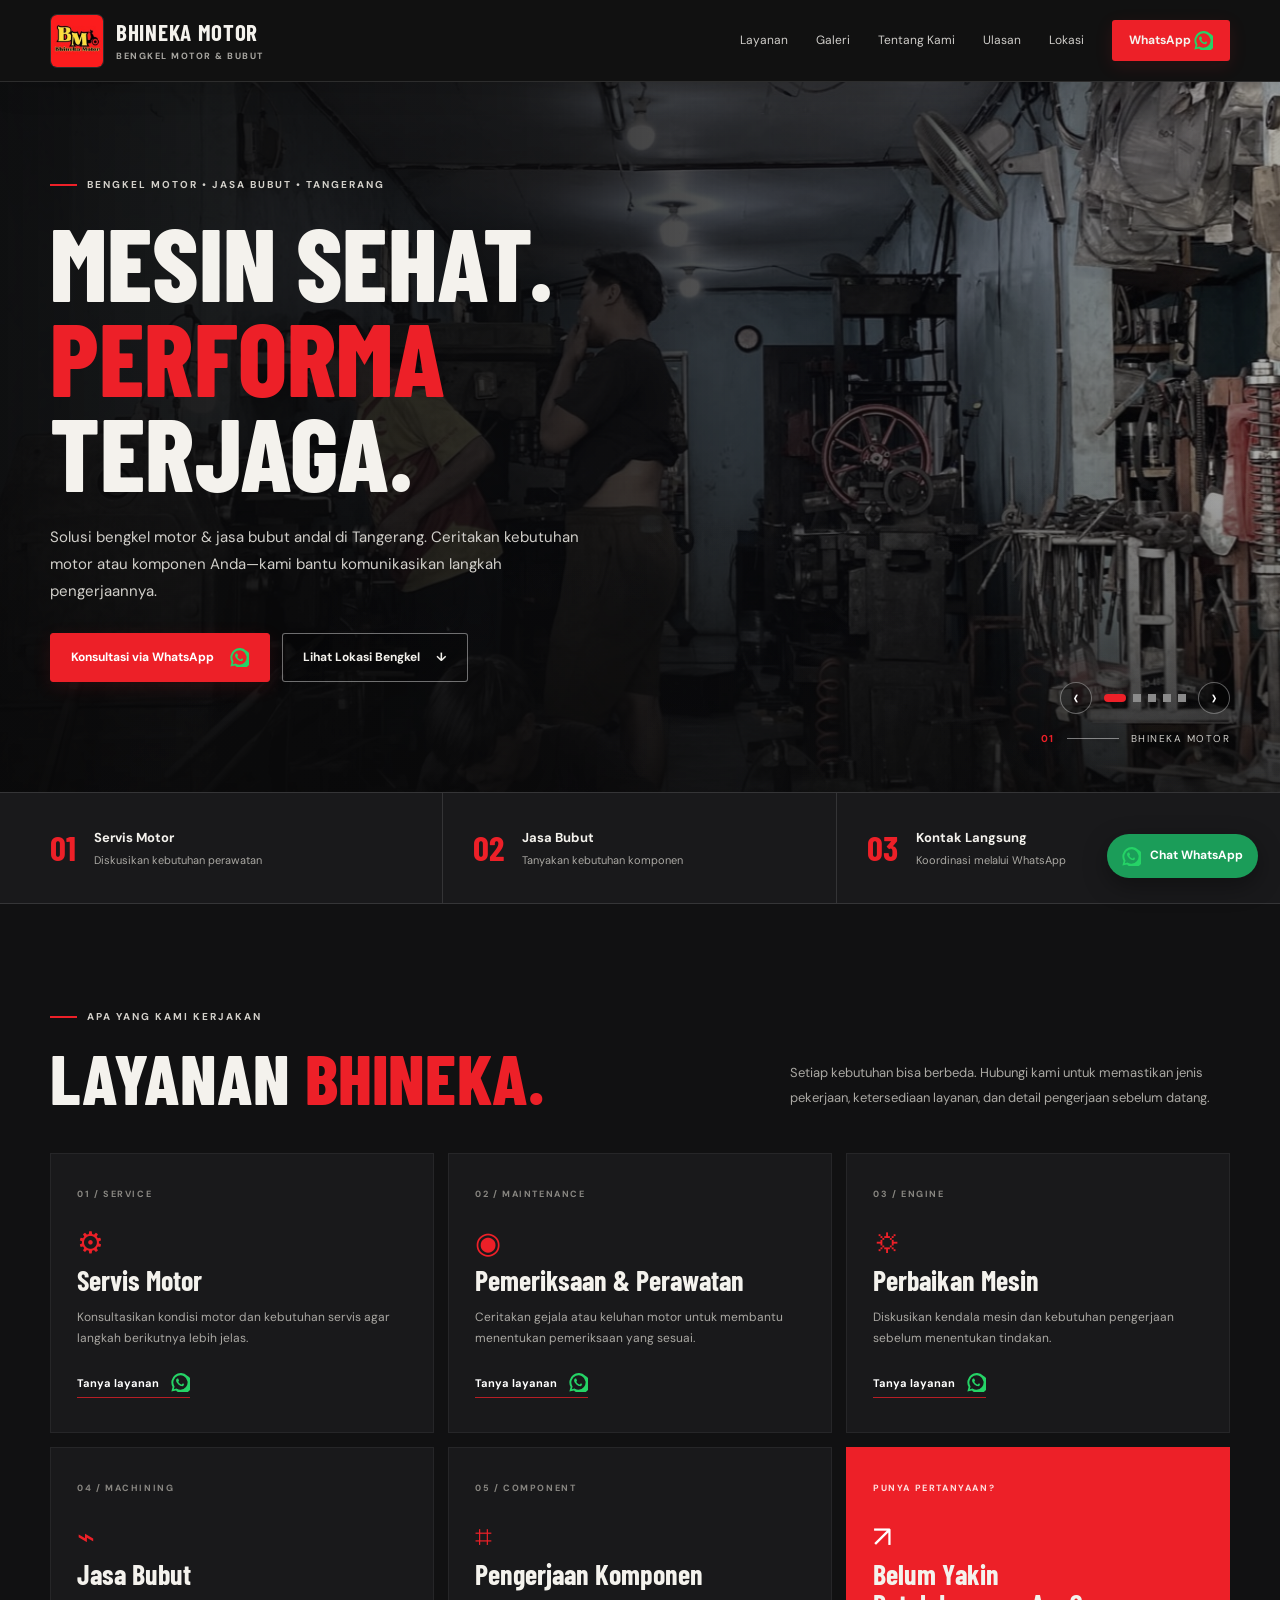
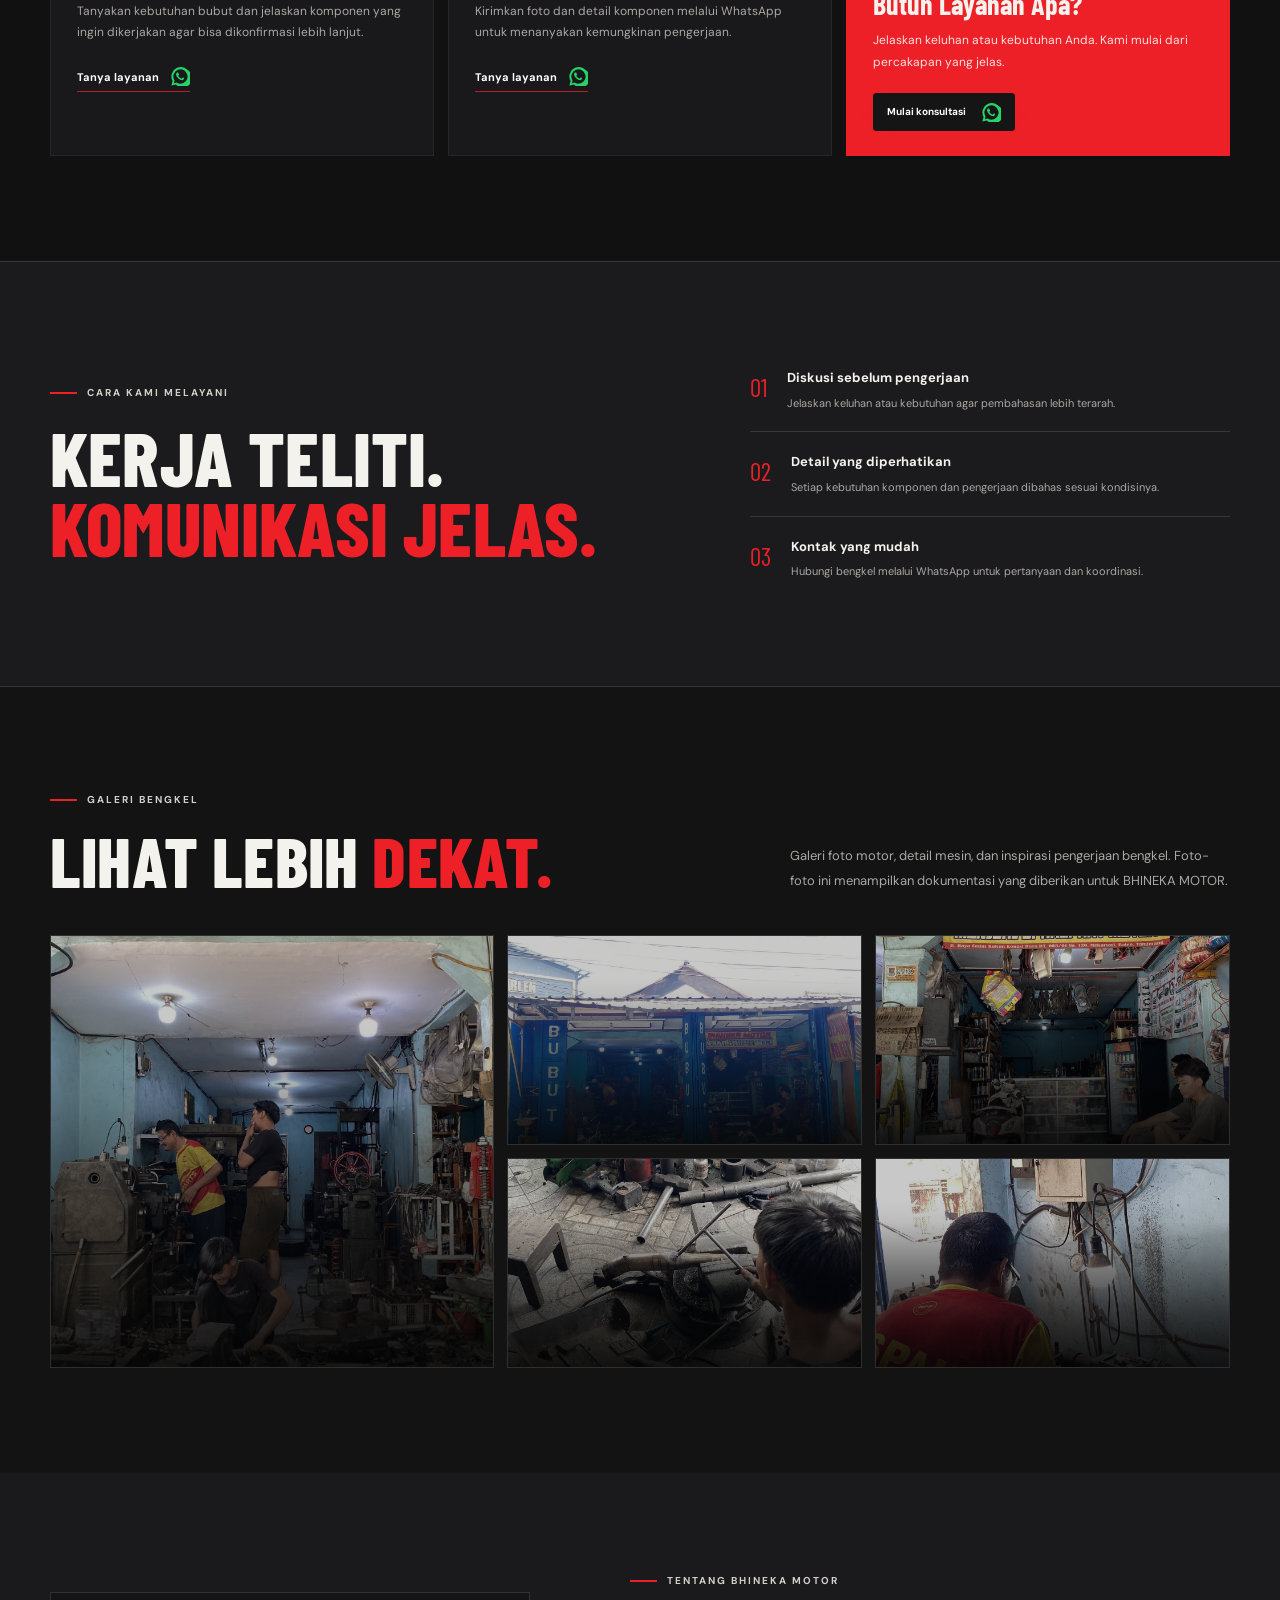
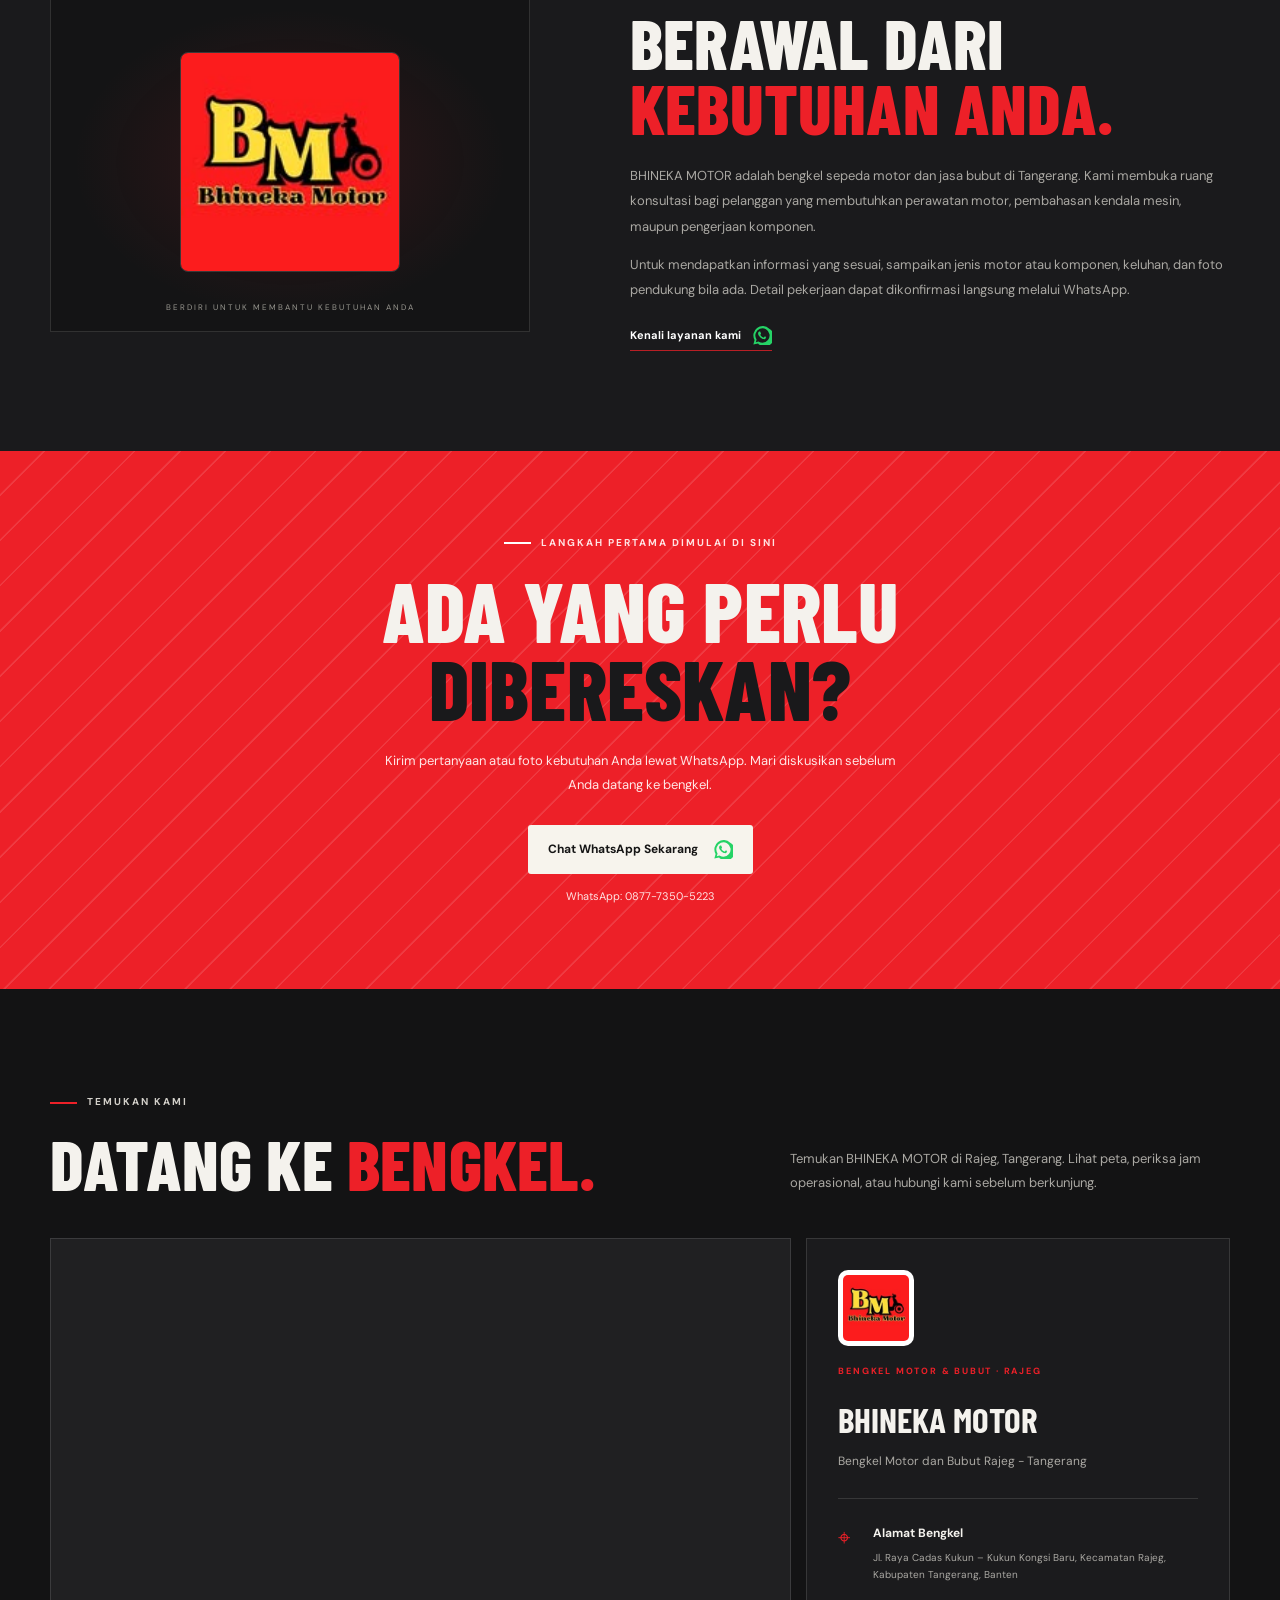
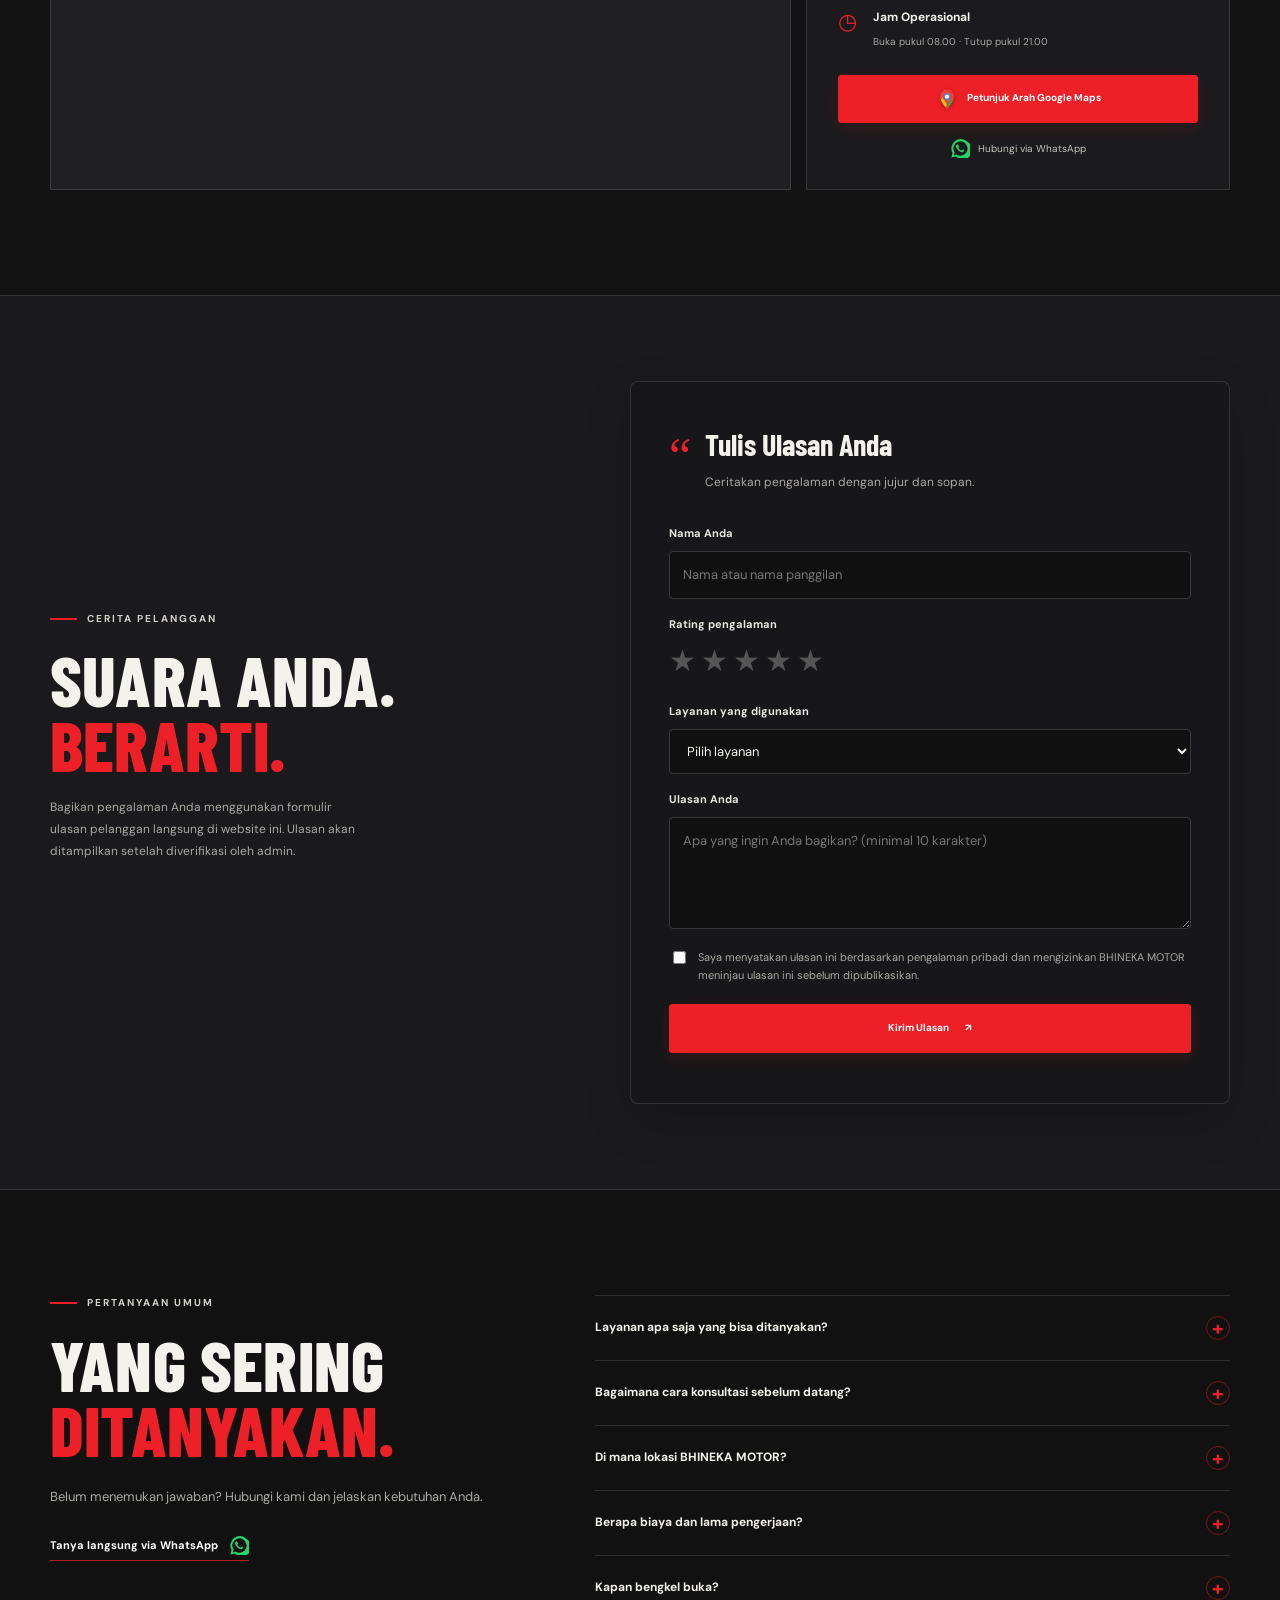
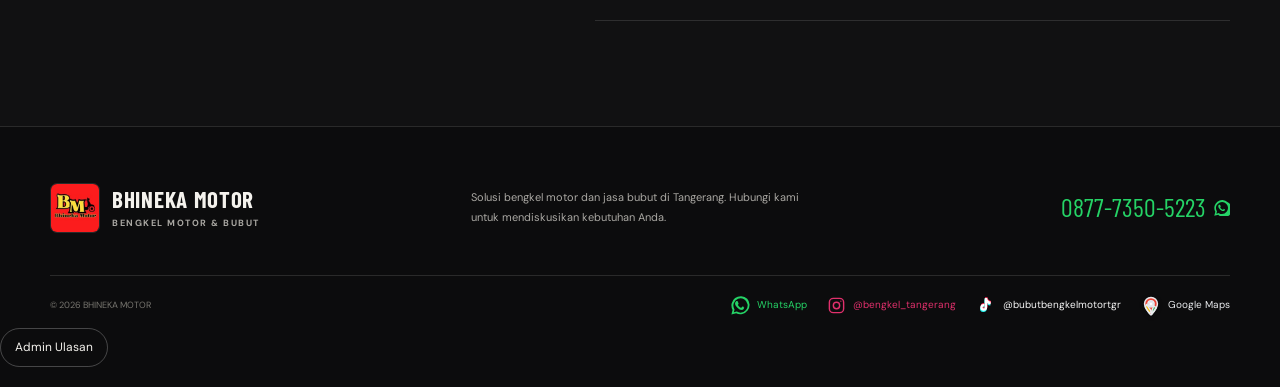
==== index.html @ 677825dd "Add files via upload" ====
<!doctype html>
<html lang="id">
<head>
  <meta charset="utf-8">
  <meta name="viewport" content="width=device-width, initial-scale=1">
  <meta name="theme-color" content="#111112">
  <title>BHINEKA MOTOR | Bengkel Motor & Jasa Bubut Tangerang</title>
  <meta name="description" content="BHINEKA MOTOR adalah bengkel motor dan bubut di Rajeg, Tangerang. Berlokasi di Jl. Raya Cadas Kukun, Kukun Kongsi Baru. Buka 08.00–21.00. Hubungi WhatsApp untuk layanan bengkel dan jasa bubut.">
  <meta property="og:type" content="website">
  <meta property="og:title" content="BHINEKA MOTOR — Bengkel Motor & Jasa Bubut">
  <meta property="og:description" content="Bengkel motor dan jasa bubut Rajeg, Tangerang. Jam operasional 08.00–21.00. Konsultasi melalui WhatsApp.">
  <meta property="og:image" content="assets/logo-bhineka-motor.jpg">
  <link rel="icon" href="assets/logo-bhineka-motor.jpg">
  <link rel="preconnect" href="https://fonts.googleapis.com">
  <link rel="preconnect" href="https://fonts.gstatic.com" crossorigin>
  <link href="https://fonts.googleapis.com/css2?family=Barlow+Condensed:wght@500;600;700;800;900&family=DM+Sans:wght@400;500;600;700&display=swap" rel="stylesheet">
  <link rel="stylesheet" href="css/style.css">
  <script type="application/ld+json">
  {
    "@context":"https://schema.org",
    "@type":"AutoRepair",
    "name":"BHINEKA MOTOR",
    "description":"Bengkel motor dan jasa bubut Rajeg, Tangerang, beralamat di Jl. Raya Cadas Kukun, Kukun Kongsi Baru. Jam operasional 08.00–21.00.",
    "address":{
      "@type":"PostalAddress",
      "streetAddress":"Jl. Raya Cadas Kukun, Kukun Kongsi Baru, Kecamatan Rajeg",
      "addressLocality":"Rajeg",
      "addressRegion":"Banten",
      "addressCountry":"ID"
    },
    "telephone":"+6287773505223",
    "image":"assets/logo-bhineka-motor.jpg",
    "sameAs":["https://www.instagram.com/bengkel_tangerang/","https://www.tiktok.com/@bubutbengkelmotortgr?lang=en"],
    "hasMap":"https://www.google.com/maps/place/BHINEKA+MOTOR/@-6.1335567,106.5311052,16.76z/data=!4m6!3m5!1s0x2e41ffe2eb358f3f:0x59ccd17637fa3331!8m2!3d-6.1331532!4d106.5333324!16s%2Fg%2F11y1f8bkqk"
  }
  </script>
</head>
<body>
  <a class="skip-link" href="#main">Lewati ke konten utama</a>
  <header class="site-header" id="top">
    <div class="container nav-wrap">
      <a class="brand" href="#top" aria-label="BHINEKA MOTOR, beranda"><img src="assets/logo-bhineka-motor.jpg" alt="Logo asli BHINEKA MOTOR"><span class="brand-copy"><strong>BHINEKA MOTOR</strong><small>BENGKEL MOTOR & BUBUT</small></span></a>
      <button class="menu-toggle" aria-label="Buka menu navigasi" aria-expanded="false" aria-controls="primary-nav"><span></span><span></span><span></span></button>
      <nav class="primary-nav" id="primary-nav" aria-label="Navigasi utama">
        <a href="#layanan">Layanan</a><a href="#galeri">Galeri</a><a href="#tentang">Tentang Kami</a><a href="#ulasan">Ulasan</a><a href="#lokasi">Lokasi</a>
        <a class="nav-cta" href="https://wa.me/6287773505223?text=Halo%20BHINEKA%20MOTOR%2C%20saya%20ingin%20bertanya%20tentang%20layanan%20bengkel%20motor%20dan%20jasa%20bubut." target="_blank" rel="noopener noreferrer">WhatsApp <svg class="wa-brand-icon" viewBox="0 0 24 24" aria-hidden="true" focusable="false"><path d="M20.52 3.48A11.8 11.8 0 0 0 2 17.72L.45 23.5l5.92-1.55A11.8 11.8 0 1 0 20.52 3.48ZM12 21a9 9 0 0 1-4.58-1.25l-.33-.2-3.5.92.93-3.41-.22-.35A9 9 0 1 1 12 21Zm4.95-6.73c-.27-.14-1.62-.8-1.87-.89s-.43-.14-.61.14-.7.89-.86 1.07-.32.2-.59.07a7.45 7.45 0 0 1-2.2-1.36 8.25 8.25 0 0 1-1.52-1.89c-.16-.27-.02-.42.12-.56.12-.12.27-.32.4-.48s.18-.27.27-.45.05-.34-.02-.48-.61-1.48-.84-2.03c-.22-.53-.45-.46-.61-.47h-.52c-.18 0-.47.07-.72.34s-.95.93-.95 2.27.98 2.63 1.11 2.81a10.72 10.72 0 0 0 4.11 3.63c.58.25 1.03.4 1.38.51.58.18 1.1.15 1.51.09.46-.07 1.43-.59 1.63-1.16s.2-1.05.14-1.16-.25-.18-.52-.32Z"/></svg></a>
      </nav>
    </div>
  </header>

  <main id="main">
    <section class="hero" aria-labelledby="hero-title">
      <div class="hero-slides" aria-label="Foto unggulan BHINEKA MOTOR">
        <div class="hero-bg hero-slide is-active" data-slide="0" role="img" aria-label="Foto BHINEKA MOTOR 1"></div>
        <div class="hero-bg hero-slide" data-slide="1" role="img" aria-label="Foto BHINEKA MOTOR 2"></div>
        <div class="hero-bg hero-slide" data-slide="2" role="img" aria-label="Foto BHINEKA MOTOR 3"></div>
        <div class="hero-bg hero-slide" data-slide="3" role="img" aria-label="Foto BHINEKA MOTOR 4"></div>
        <div class="hero-bg hero-slide" data-slide="4" role="img" aria-label="Foto BHINEKA MOTOR 5"></div>
      </div>
      <div class="hero-shade"></div>
      <div class="container hero-content">
        <p class="eyebrow"><span class="eyebrow-line"></span> BENGKEL MOTOR • JASA BUBUT • TANGERANG</p>
        <h1 id="hero-title">MESIN SEHAT.<br><span>PERFORMA</span> TERJAGA.</h1>
        <p class="hero-lead">Solusi bengkel motor & jasa bubut andal di Tangerang. Ceritakan kebutuhan motor atau komponen Anda—kami bantu komunikasikan langkah pengerjaannya.</p>
        <div class="hero-actions"><a class="button button-red" href="https://wa.me/6287773505223?text=Halo%20BHINEKA%20MOTOR%2C%20saya%20ingin%20konsultasi%20layanan." target="_blank" rel="noopener noreferrer">Konsultasi via WhatsApp <svg class="wa-brand-icon" viewBox="0 0 24 24" aria-hidden="true" focusable="false"><path d="M20.52 3.48A11.8 11.8 0 0 0 2 17.72L.45 23.5l5.92-1.55A11.8 11.8 0 1 0 20.52 3.48ZM12 21a9 9 0 0 1-4.58-1.25l-.33-.2-3.5.92.93-3.41-.22-.35A9 9 0 1 1 12 21Zm4.95-6.73c-.27-.14-1.62-.8-1.87-.89s-.43-.14-.61.14-.7.89-.86 1.07-.32.2-.59.07a7.45 7.45 0 0 1-2.2-1.36 8.25 8.25 0 0 1-1.52-1.89c-.16-.27-.02-.42.12-.56.12-.12.27-.32.4-.48s.18-.27.27-.45.05-.34-.02-.48-.61-1.48-.84-2.03c-.22-.53-.45-.46-.61-.47h-.52c-.18 0-.47.07-.72.34s-.95.93-.95 2.27.98 2.63 1.11 2.81a10.72 10.72 0 0 0 4.11 3.63c.58.25 1.03.4 1.38.51.58.18 1.1.15 1.51.09.46-.07 1.43-.59 1.63-1.16s.2-1.05.14-1.16-.25-.18-.52-.32Z"/></svg></a><a class="button button-ghost" href="#lokasi">Lihat Lokasi Bengkel <span>↓</span></a></div>
        
      </div>
      <div class="hero-carousel-controls" aria-label="Kontrol foto utama"><button type="button" class="hero-prev" aria-label="Foto sebelumnya">‹</button><div class="hero-dots"><button type="button" class="hero-dot is-active" data-go-slide="0" aria-label="Tampilkan foto 1" aria-pressed="true"></button><button type="button" class="hero-dot" data-go-slide="1" aria-label="Tampilkan foto 2" aria-pressed="false"></button><button type="button" class="hero-dot" data-go-slide="2" aria-label="Tampilkan foto 3" aria-pressed="false"></button><button type="button" class="hero-dot" data-go-slide="3" aria-label="Tampilkan foto 4" aria-pressed="false"></button><button type="button" class="hero-dot" data-go-slide="4" aria-label="Tampilkan foto 5" aria-pressed="false"></button></div><button type="button" class="hero-next" aria-label="Foto berikutnya">›</button></div><div class="hero-index"><span id="hero-slide-number">01</span><span class="index-line"></span><span>BHINEKA MOTOR</span></div>
    </section>

    <section class="trust-strip" aria-label="Informasi singkat">
      <div class="container trust-grid"><div><span class="trust-number">01</span><p><strong>Servis Motor</strong><small>Diskusikan kebutuhan perawatan</small></p></div><div><span class="trust-number">02</span><p><strong>Jasa Bubut</strong><small>Tanyakan kebutuhan komponen</small></p></div><div><span class="trust-number">03</span><p><strong>Kontak Langsung</strong><small>Koordinasi melalui WhatsApp</small></p></div></div>
    </section>

    <section class="section services-section" id="layanan">
      <div class="container"><div class="section-heading"><div><p class="eyebrow"><span class="eyebrow-line"></span> APA YANG KAMI KERJAKAN</p><h2>LAYANAN <span>BHINEKA.</span></h2></div><p class="section-intro">Setiap kebutuhan bisa berbeda. Hubungi kami untuk memastikan jenis pekerjaan, ketersediaan layanan, dan detail pengerjaan sebelum datang.</p></div>
        <div class="service-grid">
          <article class="service-card"><span class="service-no">01 / SERVICE</span><div class="service-icon" aria-hidden="true">⚙</div><h3>Servis Motor</h3><p>Konsultasikan kondisi motor dan kebutuhan servis agar langkah berikutnya lebih jelas.</p><a class="text-link" href="https://wa.me/6287773505223?text=Halo%20BHINEKA%20MOTOR%2C%20saya%20ingin%20bertanya%20tentang%20servis%20motor." target="_blank" rel="noopener noreferrer">Tanya layanan <svg class="wa-brand-icon" viewBox="0 0 24 24" aria-hidden="true" focusable="false"><path d="M20.52 3.48A11.8 11.8 0 0 0 2 17.72L.45 23.5l5.92-1.55A11.8 11.8 0 1 0 20.52 3.48ZM12 21a9 9 0 0 1-4.58-1.25l-.33-.2-3.5.92.93-3.41-.22-.35A9 9 0 1 1 12 21Zm4.95-6.73c-.27-.14-1.62-.8-1.87-.89s-.43-.14-.61.14-.7.89-.86 1.07-.32.2-.59.07a7.45 7.45 0 0 1-2.2-1.36 8.25 8.25 0 0 1-1.52-1.89c-.16-.27-.02-.42.12-.56.12-.12.27-.32.4-.48s.18-.27.27-.45.05-.34-.02-.48-.61-1.48-.84-2.03c-.22-.53-.45-.46-.61-.47h-.52c-.18 0-.47.07-.72.34s-.95.93-.95 2.27.98 2.63 1.11 2.81a10.72 10.72 0 0 0 4.11 3.63c.58.25 1.03.4 1.38.51.58.18 1.1.15 1.51.09.46-.07 1.43-.59 1.63-1.16s.2-1.05.14-1.16-.25-.18-.52-.32Z"/></svg></a></article>
          <article class="service-card"><span class="service-no">02 / MAINTENANCE</span><div class="service-icon" aria-hidden="true">◉</div><h3>Pemeriksaan & Perawatan</h3><p>Ceritakan gejala atau keluhan motor untuk membantu menentukan pemeriksaan yang sesuai.</p><a class="text-link" href="https://wa.me/6287773505223?text=Halo%20BHINEKA%20MOTOR%2C%20saya%20ingin%20konsultasi%20pemeriksaan%20dan%20perawatan%20motor." target="_blank" rel="noopener noreferrer">Tanya layanan <svg class="wa-brand-icon" viewBox="0 0 24 24" aria-hidden="true" focusable="false"><path d="M20.52 3.48A11.8 11.8 0 0 0 2 17.72L.45 23.5l5.92-1.55A11.8 11.8 0 1 0 20.52 3.48ZM12 21a9 9 0 0 1-4.58-1.25l-.33-.2-3.5.92.93-3.41-.22-.35A9 9 0 1 1 12 21Zm4.95-6.73c-.27-.14-1.62-.8-1.87-.89s-.43-.14-.61.14-.7.89-.86 1.07-.32.2-.59.07a7.45 7.45 0 0 1-2.2-1.36 8.25 8.25 0 0 1-1.52-1.89c-.16-.27-.02-.42.12-.56.12-.12.27-.32.4-.48s.18-.27.27-.45.05-.34-.02-.48-.61-1.48-.84-2.03c-.22-.53-.45-.46-.61-.47h-.52c-.18 0-.47.07-.72.34s-.95.93-.95 2.27.98 2.63 1.11 2.81a10.72 10.72 0 0 0 4.11 3.63c.58.25 1.03.4 1.38.51.58.18 1.1.15 1.51.09.46-.07 1.43-.59 1.63-1.16s.2-1.05.14-1.16-.25-.18-.52-.32Z"/></svg></a></article>
          <article class="service-card"><span class="service-no">03 / ENGINE</span><div class="service-icon" aria-hidden="true">⛭</div><h3>Perbaikan Mesin</h3><p>Diskusikan kendala mesin dan kebutuhan pengerjaan sebelum menentukan tindakan.</p><a class="text-link" href="https://wa.me/6287773505223?text=Halo%20BHINEKA%20MOTOR%2C%20saya%20ingin%20bertanya%20tentang%20perbaikan%20mesin." target="_blank" rel="noopener noreferrer">Tanya layanan <svg class="wa-brand-icon" viewBox="0 0 24 24" aria-hidden="true" focusable="false"><path d="M20.52 3.48A11.8 11.8 0 0 0 2 17.72L.45 23.5l5.92-1.55A11.8 11.8 0 1 0 20.52 3.48ZM12 21a9 9 0 0 1-4.58-1.25l-.33-.2-3.5.92.93-3.41-.22-.35A9 9 0 1 1 12 21Zm4.95-6.73c-.27-.14-1.62-.8-1.87-.89s-.43-.14-.61.14-.7.89-.86 1.07-.32.2-.59.07a7.45 7.45 0 0 1-2.2-1.36 8.25 8.25 0 0 1-1.52-1.89c-.16-.27-.02-.42.12-.56.12-.12.27-.32.4-.48s.18-.27.27-.45.05-.34-.02-.48-.61-1.48-.84-2.03c-.22-.53-.45-.46-.61-.47h-.52c-.18 0-.47.07-.72.34s-.95.93-.95 2.27.98 2.63 1.11 2.81a10.72 10.72 0 0 0 4.11 3.63c.58.25 1.03.4 1.38.51.58.18 1.1.15 1.51.09.46-.07 1.43-.59 1.63-1.16s.2-1.05.14-1.16-.25-.18-.52-.32Z"/></svg></a></article>
          <article class="service-card"><span class="service-no">04 / MACHINING</span><div class="service-icon" aria-hidden="true">⌁</div><h3>Jasa Bubut</h3><p>Tanyakan kebutuhan bubut dan jelaskan komponen yang ingin dikerjakan agar bisa dikonfirmasi lebih lanjut.</p><a class="text-link" href="https://wa.me/6287773505223?text=Halo%20BHINEKA%20MOTOR%2C%20saya%20ingin%20bertanya%20tentang%20jasa%20bubut." target="_blank" rel="noopener noreferrer">Tanya layanan <svg class="wa-brand-icon" viewBox="0 0 24 24" aria-hidden="true" focusable="false"><path d="M20.52 3.48A11.8 11.8 0 0 0 2 17.72L.45 23.5l5.92-1.55A11.8 11.8 0 1 0 20.52 3.48ZM12 21a9 9 0 0 1-4.58-1.25l-.33-.2-3.5.92.93-3.41-.22-.35A9 9 0 1 1 12 21Zm4.95-6.73c-.27-.14-1.62-.8-1.87-.89s-.43-.14-.61.14-.7.89-.86 1.07-.32.2-.59.07a7.45 7.45 0 0 1-2.2-1.36 8.25 8.25 0 0 1-1.52-1.89c-.16-.27-.02-.42.12-.56.12-.12.27-.32.4-.48s.18-.27.27-.45.05-.34-.02-.48-.61-1.48-.84-2.03c-.22-.53-.45-.46-.61-.47h-.52c-.18 0-.47.07-.72.34s-.95.93-.95 2.27.98 2.63 1.11 2.81a10.72 10.72 0 0 0 4.11 3.63c.58.25 1.03.4 1.38.51.58.18 1.1.15 1.51.09.46-.07 1.43-.59 1.63-1.16s.2-1.05.14-1.16-.25-.18-.52-.32Z"/></svg></a></article>
          <article class="service-card"><span class="service-no">05 / COMPONENT</span><div class="service-icon" aria-hidden="true">⌗</div><h3>Pengerjaan Komponen</h3><p>Kirimkan foto dan detail komponen melalui WhatsApp untuk menanyakan kemungkinan pengerjaan.</p><a class="text-link" href="https://wa.me/6287773505223?text=Halo%20BHINEKA%20MOTOR%2C%20saya%20ingin%20menanyakan%20pengerjaan%20komponen." target="_blank" rel="noopener noreferrer">Tanya layanan <svg class="wa-brand-icon" viewBox="0 0 24 24" aria-hidden="true" focusable="false"><path d="M20.52 3.48A11.8 11.8 0 0 0 2 17.72L.45 23.5l5.92-1.55A11.8 11.8 0 1 0 20.52 3.48ZM12 21a9 9 0 0 1-4.58-1.25l-.33-.2-3.5.92.93-3.41-.22-.35A9 9 0 1 1 12 21Zm4.95-6.73c-.27-.14-1.62-.8-1.87-.89s-.43-.14-.61.14-.7.89-.86 1.07-.32.2-.59.07a7.45 7.45 0 0 1-2.2-1.36 8.25 8.25 0 0 1-1.52-1.89c-.16-.27-.02-.42.12-.56.12-.12.27-.32.4-.48s.18-.27.27-.45.05-.34-.02-.48-.61-1.48-.84-2.03c-.22-.53-.45-.46-.61-.47h-.52c-.18 0-.47.07-.72.34s-.95.93-.95 2.27.98 2.63 1.11 2.81a10.72 10.72 0 0 0 4.11 3.63c.58.25 1.03.4 1.38.51.58.18 1.1.15 1.51.09.46-.07 1.43-.59 1.63-1.16s.2-1.05.14-1.16-.25-.18-.52-.32Z"/></svg></a></article>
          <article class="service-card service-card-dark"><span class="service-no">PUNYA PERTANYAAN?</span><div class="service-icon" aria-hidden="true">↗</div><h3>Belum Yakin<br>Butuh Layanan Apa?</h3><p>Jelaskan keluhan atau kebutuhan Anda. Kami mulai dari percakapan yang jelas.</p><a class="button button-red button-small" href="https://wa.me/6287773505223?text=Halo%20BHINEKA%20MOTOR%2C%20saya%20ingin%20bertanya%20tentang%20layanan%20bengkel." target="_blank" rel="noopener noreferrer">Mulai konsultasi <svg class="wa-brand-icon" viewBox="0 0 24 24" aria-hidden="true" focusable="false"><path d="M20.52 3.48A11.8 11.8 0 0 0 2 17.72L.45 23.5l5.92-1.55A11.8 11.8 0 1 0 20.52 3.48ZM12 21a9 9 0 0 1-4.58-1.25l-.33-.2-3.5.92.93-3.41-.22-.35A9 9 0 1 1 12 21Zm4.95-6.73c-.27-.14-1.62-.8-1.87-.89s-.43-.14-.61.14-.7.89-.86 1.07-.32.2-.59.07a7.45 7.45 0 0 1-2.2-1.36 8.25 8.25 0 0 1-1.52-1.89c-.16-.27-.02-.42.12-.56.12-.12.27-.32.4-.48s.18-.27.27-.45.05-.34-.02-.48-.61-1.48-.84-2.03c-.22-.53-.45-.46-.61-.47h-.52c-.18 0-.47.07-.72.34s-.95.93-.95 2.27.98 2.63 1.11 2.81a10.72 10.72 0 0 0 4.11 3.63c.58.25 1.03.4 1.38.51.58.18 1.1.15 1.51.09.46-.07 1.43-.59 1.63-1.16s.2-1.05.14-1.16-.25-.18-.52-.32Z"/></svg></a></article>
        </div>
      </div>
    </section>

    <section class="quality-band"><div class="container quality-layout"><div><p class="eyebrow"><span class="eyebrow-line"></span> CARA KAMI MELAYANI</p><h2>KERJA TELITI.<br><span>KOMUNIKASI JELAS.</span></h2></div><div class="quality-points"><div><span>01</span><p><strong>Diskusi sebelum pengerjaan</strong><small>Jelaskan keluhan atau kebutuhan agar pembahasan lebih terarah.</small></p></div><div><span>02</span><p><strong>Detail yang diperhatikan</strong><small>Setiap kebutuhan komponen dan pengerjaan dibahas sesuai kondisinya.</small></p></div><div><span>03</span><p><strong>Kontak yang mudah</strong><small>Hubungi bengkel melalui WhatsApp untuk pertanyaan dan koordinasi.</small></p></div></div></div></section>

    <section class="section gallery-section" id="galeri"><div class="container"><div class="section-heading"><div><p class="eyebrow"><span class="eyebrow-line"></span> GALERI BENGKEL</p><h2>LIHAT LEBIH <span>DEKAT.</span></h2></div><p class="section-intro">Galeri foto motor, detail mesin, dan inspirasi pengerjaan bengkel. Foto-foto ini menampilkan dokumentasi yang diberikan untuk BHINEKA MOTOR.</p></div>
      <div class="gallery-grid gallery-photo-grid" aria-label="Galeri foto BHINEKA MOTOR">
        <button class="gallery-item gallery-feature" type="button" data-gallery="0" aria-label="Lihat foto BHINEKA MOTOR 1"><div class="gallery-placeholder"><img src="assets/gallery/bhineka-asli-1.jpg" alt="Foto BHINEKA MOTOR 1" loading="lazy"><span class="gallery-symbol" aria-hidden="true">↗</span><strong>Foto Bengkel</strong><small>BHINEKA MOTOR</small></div></button>
        <button class="gallery-item" type="button" data-gallery="1" aria-label="Lihat foto BHINEKA MOTOR 2"><div class="gallery-placeholder"><img src="assets/gallery/bhineka-asli-2.jpg" alt="Foto BHINEKA MOTOR 2" loading="lazy"><span class="gallery-symbol" aria-hidden="true">↗</span><strong>Foto Bengkel</strong><small>BHINEKA MOTOR</small></div></button>
        <button class="gallery-item" type="button" data-gallery="2" aria-label="Lihat foto BHINEKA MOTOR 3"><div class="gallery-placeholder"><img src="assets/gallery/bhineka-asli-3.jpg" alt="Foto BHINEKA MOTOR 3" loading="lazy"><span class="gallery-symbol" aria-hidden="true">↗</span><strong>Foto Bengkel</strong><small>BHINEKA MOTOR</small></div></button>
        <button class="gallery-item" type="button" data-gallery="3" aria-label="Lihat foto BHINEKA MOTOR 4"><div class="gallery-placeholder"><img src="assets/gallery/bhineka-asli-4.jpg" alt="Foto BHINEKA MOTOR 4" loading="lazy"><span class="gallery-symbol" aria-hidden="true">↗</span><strong>Foto Bengkel</strong><small>BHINEKA MOTOR</small></div></button>
        <button class="gallery-item" type="button" data-gallery="4" aria-label="Lihat foto BHINEKA MOTOR 5"><div class="gallery-placeholder"><img src="assets/gallery/bhineka-asli-5.jpg" alt="Foto BHINEKA MOTOR 5" loading="lazy"><span class="gallery-symbol" aria-hidden="true">↗</span><strong>Foto Bengkel</strong><small>BHINEKA MOTOR</small></div></button>
      </div>
    </div></section>

    <section class="about-section" id="tentang"><div class="container about-layout"><div class="about-mark"><img src="assets/logo-bhineka-motor.jpg" alt="Logo asli BHINEKA MOTOR" loading="lazy"><span>BERDIRI UNTUK MEMBANTU KEBUTUHAN ANDA</span></div><div class="about-copy"><p class="eyebrow"><span class="eyebrow-line"></span> TENTANG BHINEKA MOTOR</p><h2>BERAWAL DARI<br><span>KEBUTUHAN ANDA.</span></h2><p>BHINEKA MOTOR adalah bengkel sepeda motor dan jasa bubut di Tangerang. Kami membuka ruang konsultasi bagi pelanggan yang membutuhkan perawatan motor, pembahasan kendala mesin, maupun pengerjaan komponen.</p><p>Untuk mendapatkan informasi yang sesuai, sampaikan jenis motor atau komponen, keluhan, dan foto pendukung bila ada. Detail pekerjaan dapat dikonfirmasi langsung melalui WhatsApp.</p><a class="text-link" href="https://wa.me/6287773505223?text=Halo%20BHINEKA%20MOTOR%2C%20saya%20ingin%20mengenal%20layanan%20bengkel%20lebih%20lanjut." target="_blank" rel="noopener noreferrer">Kenali layanan kami <svg class="wa-brand-icon" viewBox="0 0 24 24" aria-hidden="true" focusable="false"><path d="M20.52 3.48A11.8 11.8 0 0 0 2 17.72L.45 23.5l5.92-1.55A11.8 11.8 0 1 0 20.52 3.48ZM12 21a9 9 0 0 1-4.58-1.25l-.33-.2-3.5.92.93-3.41-.22-.35A9 9 0 1 1 12 21Zm4.95-6.73c-.27-.14-1.62-.8-1.87-.89s-.43-.14-.61.14-.7.89-.86 1.07-.32.2-.59.07a7.45 7.45 0 0 1-2.2-1.36 8.25 8.25 0 0 1-1.52-1.89c-.16-.27-.02-.42.12-.56.12-.12.27-.32.4-.48s.18-.27.27-.45.05-.34-.02-.48-.61-1.48-.84-2.03c-.22-.53-.45-.46-.61-.47h-.52c-.18 0-.47.07-.72.34s-.95.93-.95 2.27.98 2.63 1.11 2.81a10.72 10.72 0 0 0 4.11 3.63c.58.25 1.03.4 1.38.51.58.18 1.1.15 1.51.09.46-.07 1.43-.59 1.63-1.16s.2-1.05.14-1.16-.25-.18-.52-.32Z"/></svg></a></div></div></section>

    <section class="cta-section"><div class="cta-texture"></div><div class="container cta-content"><p class="eyebrow"><span class="eyebrow-line"></span> LANGKAH PERTAMA DIMULAI DI SINI</p><h2>ADA YANG PERLU<br><span>DIBERESKAN?</span></h2><p>Kirim pertanyaan atau foto kebutuhan Anda lewat WhatsApp. Mari diskusikan sebelum Anda datang ke bengkel.</p><a class="button button-light" href="https://wa.me/6287773505223?text=Halo%20BHINEKA%20MOTOR%2C%20saya%20ingin%20bertanya%20tentang%20layanan%20bengkel%20motor%20dan%20jasa%20bubut." target="_blank" rel="noopener noreferrer"> Chat WhatsApp Sekarang <svg class="wa-brand-icon" viewBox="0 0 24 24" aria-hidden="true" focusable="false"><path d="M20.52 3.48A11.8 11.8 0 0 0 2 17.72L.45 23.5l5.92-1.55A11.8 11.8 0 1 0 20.52 3.48ZM12 21a9 9 0 0 1-4.58-1.25l-.33-.2-3.5.92.93-3.41-.22-.35A9 9 0 1 1 12 21Zm4.95-6.73c-.27-.14-1.62-.8-1.87-.89s-.43-.14-.61.14-.7.89-.86 1.07-.32.2-.59.07a7.45 7.45 0 0 1-2.2-1.36 8.25 8.25 0 0 1-1.52-1.89c-.16-.27-.02-.42.12-.56.12-.12.27-.32.4-.48s.18-.27.27-.45.05-.34-.02-.48-.61-1.48-.84-2.03c-.22-.53-.45-.46-.61-.47h-.52c-.18 0-.47.07-.72.34s-.95.93-.95 2.27.98 2.63 1.11 2.81a10.72 10.72 0 0 0 4.11 3.63c.58.25 1.03.4 1.38.51.58.18 1.1.15 1.51.09.46-.07 1.43-.59 1.63-1.16s.2-1.05.14-1.16-.25-.18-.52-.32Z"/></svg></a><small>WhatsApp: 0877-7350-5223</small></div></section>

    <section class="section location-section" id="lokasi"><div class="container"><div class="section-heading"><div><p class="eyebrow"><span class="eyebrow-line"></span> TEMUKAN KAMI</p><h2>DATANG KE <span>BENGKEL.</span></h2></div><p class="section-intro">Temukan BHINEKA MOTOR di Rajeg, Tangerang. Lihat peta, periksa jam operasional, atau hubungi kami sebelum berkunjung.</p></div><div class="location-layout"><div class="map-frame"><iframe title="Peta lokasi BHINEKA MOTOR di Rajeg, Tangerang" src="https://www.google.com/maps?q=-6.1331532,106.5333324&z=16&output=embed" loading="lazy" referrerpolicy="no-referrer-when-downgrade" allowfullscreen></iframe></div><aside class="location-card"><img class="location-business-logo" src="assets/logo-bhineka-motor.jpg" alt="Logo BHINEKA MOTOR" loading="lazy"><span class="location-label">BENGKEL MOTOR & BUBUT · RAJEG</span><h3>BHINEKA MOTOR</h3><p>Bengkel Motor dan Bubut Rajeg - Tangerang</p><div class="location-divider"></div><div class="location-detail"><span class="detail-icon" aria-hidden="true">⌖</span><p><strong>Alamat Bengkel</strong><small>Jl. Raya Cadas Kukun – Kukun Kongsi Baru, Kecamatan Rajeg, Kabupaten Tangerang, Banten</small></p></div><div class="location-detail"><span class="detail-icon" aria-hidden="true">◷</span><p><strong>Jam Operasional</strong><small>Buka pukul 08.00 · Tutup pukul 21.00</small></p></div><a class="button button-red button-full" href="https://www.google.com/maps/place/BHINEKA+MOTOR/@-6.1335567,106.5311052,16.76z/data=!4m6!3m5!1s0x2e41ffe2eb358f3f:0x59ccd17637fa3331!8m2!3d-6.1331532!4d106.5333324!16s%2Fg%2F11y1f8bkqk" target="_blank" rel="noopener noreferrer"><svg class="map-brand-icon" viewBox="0 0 24 24" aria-hidden="true" focusable="false"><path fill="#EA4335" d="M12 1.7a7.7 7.7 0 0 0-7.7 7.7c0 4.9 5.5 11.2 7 12.9a.9.9 0 0 0 1.4 0c1.5-1.7 7-8 7-12.9A7.7 7.7 0 0 0 12 1.7Z"/><path fill="#FBBC04" d="M5.1 13.1c1.4 2.7 3.6 5.7 5.1 7.7l1.8-2.8-5.1-7.8Z"/><path fill="#34A853" d="M13.1 18.1 12 20l1 1.4c1.5-1.8 3.7-4.7 5.2-7.4l-3.1-2.1Z"/><path fill="#4285F4" d="M12 5.7a3.7 3.7 0 1 0 0 7.4 3.7 3.7 0 0 0 0-7.4Z"/><path fill="#fff" d="M12 7.1a2.3 2.3 0 1 0 0 4.6 2.3 2.3 0 0 0 0-4.6Z"/></svg> Petunjuk Arah Google Maps</a><a class="location-whatsapp" href="https://wa.me/6287773505223?text=Halo%20BHINEKA%20MOTOR%2C%20saya%20ingin%20bertanya%20tentang%20layanan%20bengkel%20motor%20dan%20jasa%20bubut." target="_blank" rel="noopener noreferrer"><svg class="wa-brand-icon" viewBox="0 0 24 24" aria-hidden="true" focusable="false"><path d="M20.52 3.48A11.8 11.8 0 0 0 2 17.72L.45 23.5l5.92-1.55A11.8 11.8 0 1 0 20.52 3.48ZM12 21a9 9 0 0 1-4.58-1.25l-.33-.2-3.5.92.93-3.41-.22-.35A9 9 0 1 1 12 21Zm4.95-6.73c-.27-.14-1.62-.8-1.87-.89s-.43-.14-.61.14-.7.89-.86 1.07-.32.2-.59.07a7.45 7.45 0 0 1-2.2-1.36 8.25 8.25 0 0 1-1.52-1.89c-.16-.27-.02-.42.12-.56.12-.12.27-.32.4-.48s.18-.27.27-.45.05-.34-.02-.48-.61-1.48-.84-2.03c-.22-.53-.45-.46-.61-.47h-.52c-.18 0-.47.07-.72.34s-.95.93-.95 2.27.98 2.63 1.11 2.81a10.72 10.72 0 0 0 4.11 3.63c.58.25 1.03.4 1.38.51.58.18 1.1.15 1.51.09.46-.07 1.43-.59 1.63-1.16s.2-1.05.14-1.16-.25-.18-.52-.32Z"/></svg> Hubungi via WhatsApp</a></aside></div></div></section>

    <section class="reviews-section" id="ulasan"><div class="container reviews-layout"><div class="reviews-intro"><p class="eyebrow"><span class="eyebrow-line"></span> CERITA PELANGGAN</p><h2>SUARA ANDA.<br><span>BERARTI.</span></h2><p class="review-note">Bagikan pengalaman Anda menggunakan formulir ulasan pelanggan langsung di website ini. Ulasan akan ditampilkan setelah diverifikasi oleh admin.</p></div><div class="review-form-card"><div class="review-form-heading"><span class="review-quote">“</span><div><h3>Tulis Ulasan Anda</h3><p>Ceritakan pengalaman dengan jujur dan sopan.</p></div></div><form id="review-form"><label for="review-name">Nama Anda</label><input id="review-name" name="name" type="text" maxlength="60" placeholder="Nama atau nama panggilan" required autocomplete="name"><label>Rating pengalaman</label><div class="rating-input" role="radiogroup" aria-label="Pilih rating"><input type="radio" id="rating-5" name="rating" value="5" required><label for="rating-5" aria-label="5 bintang">★</label><input type="radio" id="rating-4" name="rating" value="4"><label for="rating-4" aria-label="4 bintang">★</label><input type="radio" id="rating-3" name="rating" value="3"><label for="rating-3" aria-label="3 bintang">★</label><input type="radio" id="rating-2" name="rating" value="2"><label for="rating-2" aria-label="2 bintang">★</label><input type="radio" id="rating-1" name="rating" value="1"><label for="rating-1" aria-label="1 bintang">★</label></div><label for="review-service">Layanan yang digunakan</label><select id="review-service" name="service" required><option value="" disabled selected>Pilih layanan</option><option>Servis motor</option><option>Pemeriksaan & perawatan</option><option>Perbaikan mesin</option><option>Jasa bubut</option><option>Pengerjaan komponen</option><option>Lainnya</option></select><label for="review-message">Ulasan Anda</label><textarea id="review-message" name="message" rows="4" minlength="10" maxlength="1000" placeholder="Apa yang ingin Anda bagikan? (minimal 10 karakter)" required></textarea><label class="review-consent"><input type="checkbox" id="review-consent" required><span>Saya menyatakan ulasan ini berdasarkan pengalaman pribadi dan mengizinkan BHINEKA MOTOR meninjau ulasan ini sebelum dipublikasikan.</span></label><button class="button button-red button-full" type="submit">Kirim Ulasan <span aria-hidden="true">↗</span></button><p class="review-form-note" id="review-form-status" aria-live="polite"></p></form><div class="submitted-reviews" id="submitted-reviews" aria-live="polite" hidden><h3>Ulasan yang Sudah Diisi</h3><p class="review-form-note"></p><div id="submitted-reviews-list"></div></div></div></div></section>

    <section class="section faq-section" id="faq"><div class="container faq-layout"><div><p class="eyebrow"><span class="eyebrow-line"></span> PERTANYAAN UMUM</p><h2>YANG SERING<br><span>DITANYAKAN.</span></h2><p class="section-intro">Belum menemukan jawaban? Hubungi kami dan jelaskan kebutuhan Anda.</p><a class="text-link" href="https://wa.me/6287773505223?text=Halo%20BHINEKA%20MOTOR%2C%20saya%20punya%20pertanyaan." target="_blank" rel="noopener noreferrer">Tanya langsung via WhatsApp <svg class="wa-brand-icon" viewBox="0 0 24 24" aria-hidden="true" focusable="false"><path d="M20.52 3.48A11.8 11.8 0 0 0 2 17.72L.45 23.5l5.92-1.55A11.8 11.8 0 1 0 20.52 3.48ZM12 21a9 9 0 0 1-4.58-1.25l-.33-.2-3.5.92.93-3.41-.22-.35A9 9 0 1 1 12 21Zm4.95-6.73c-.27-.14-1.62-.8-1.87-.89s-.43-.14-.61.14-.7.89-.86 1.07-.32.2-.59.07a7.45 7.45 0 0 1-2.2-1.36 8.25 8.25 0 0 1-1.52-1.89c-.16-.27-.02-.42.12-.56.12-.12.27-.32.4-.48s.18-.27.27-.45.05-.34-.02-.48-.61-1.48-.84-2.03c-.22-.53-.45-.46-.61-.47h-.52c-.18 0-.47.07-.72.34s-.95.93-.95 2.27.98 2.63 1.11 2.81a10.72 10.72 0 0 0 4.11 3.63c.58.25 1.03.4 1.38.51.58.18 1.1.15 1.51.09.46-.07 1.43-.59 1.63-1.16s.2-1.05.14-1.16-.25-.18-.52-.32Z"/></svg></a></div><div class="faq-list"><details><summary>Layanan apa saja yang bisa ditanyakan?<span>+</span></summary><p>Anda dapat bertanya tentang servis motor, pemeriksaan dan perawatan, perbaikan mesin, jasa bubut, serta pengerjaan komponen. Ketersediaan pekerjaan tertentu perlu dikonfirmasi langsung.</p></details><details><summary>Bagaimana cara konsultasi sebelum datang?<span>+</span></summary><p>Tekan tombol WhatsApp di halaman ini, jelaskan kebutuhan atau keluhan Anda, dan sertakan foto bila membantu menjelaskan kondisi motor atau komponen.</p></details><details><summary>Di mana lokasi BHINEKA MOTOR?<span>+</span></summary><p>BHINEKA MOTOR berada di Tangerang, Indonesia. Buka tautan Google Maps di bagian lokasi untuk melihat titik dan petunjuk arah.</p></details><details><summary>Berapa biaya dan lama pengerjaan?<span>+</span></summary><p>Biaya dan durasi bergantung pada kondisi serta jenis pekerjaan. Hubungi bengkel dengan detail kebutuhan untuk mendapatkan informasi yang sesuai.</p></details><details><summary>Kapan bengkel buka?<span>+</span></summary><p>Jam operasional BHINEKA MOTOR pukul 08.00 sampai 21.00. Jika ingin memastikan sebelum datang, silakan hubungi kami melalui WhatsApp.</p></details></div></div></section>
  </main>

  <footer class="site-footer"><div class="container"><div class="footer-main"><a class="brand footer-brand" href="#top"><img src="assets/logo-bhineka-motor.jpg" alt="Logo BHINEKA MOTOR" loading="lazy"><span class="brand-copy"><strong>BHINEKA MOTOR</strong><small>BENGKEL MOTOR & BUBUT</small></span></a><p>Solusi bengkel motor dan jasa bubut di Tangerang. Hubungi kami untuk mendiskusikan kebutuhan Anda.</p><a class="footer-phone" href="https://wa.me/6287773505223" target="_blank" rel="noopener noreferrer">0877-7350-5223 <svg class="wa-brand-icon" viewBox="0 0 24 24" aria-hidden="true" focusable="false"><path d="M20.52 3.48A11.8 11.8 0 0 0 2 17.72L.45 23.5l5.92-1.55A11.8 11.8 0 1 0 20.52 3.48ZM12 21a9 9 0 0 1-4.58-1.25l-.33-.2-3.5.92.93-3.41-.22-.35A9 9 0 1 1 12 21Zm4.95-6.73c-.27-.14-1.62-.8-1.87-.89s-.43-.14-.61.14-.7.89-.86 1.07-.32.2-.59.07a7.45 7.45 0 0 1-2.2-1.36 8.25 8.25 0 0 1-1.52-1.89c-.16-.27-.02-.42.12-.56.12-.12.27-.32.4-.48s.18-.27.27-.45.05-.34-.02-.48-.61-1.48-.84-2.03c-.22-.53-.45-.46-.61-.47h-.52c-.18 0-.47.07-.72.34s-.95.93-.95 2.27.98 2.63 1.11 2.81a10.72 10.72 0 0 0 4.11 3.63c.58.25 1.03.4 1.38.51.58.18 1.1.15 1.51.09.46-.07 1.43-.59 1.63-1.16s.2-1.05.14-1.16-.25-.18-.52-.32Z"/></svg></a></div><div class="footer-bottom"><span>© 2026 BHINEKA MOTOR</span><div class="social-links" aria-label="Media sosial dan lokasi BHINEKA MOTOR"><a class="social-link social-whatsapp" href="https://wa.me/6287773505223" target="_blank" rel="noopener noreferrer" aria-label="WhatsApp BHINEKA MOTOR"><svg class="wa-brand-icon" viewBox="0 0 24 24" aria-hidden="true" focusable="false"><path d="M20.5 3.5A11.8 11.8 0 0 0 2 17.7L.5 23.5l6-1.6A11.8 11.8 0 0 0 20.5 3.5ZM12 21a9 9 0 0 1-4.6-1.3l-.3-.2-3.5.9.9-3.4-.2-.4A9 9 0 1 1 12 21Zm4.9-6.7c-.3-.2-1.8-.9-2.1-1s-.5-.2-.7.2-.8 1-1 1.2-.4.2-.7.1a7.5 7.5 0 0 1-2.2-1.4 8.2 8.2 0 0 1-1.5-1.9c-.2-.3 0-.5.1-.6l.5-.6.2-.5c.1-.2 0-.4 0-.6l-1-2.3c-.2-.6-.5-.5-.7-.5h-.6c-.2 0-.6.1-.9.4s-1.2 1.2-1.2 2.8 1.2 3.2 1.4 3.4a11.5 11.5 0 0 0 4.4 3.9c.6.3 1.1.5 1.5.6.6.2 1.2.2 1.7.1.5-.1 1.8-.7 2-1.4.3-.7.3-1.3.2-1.4s-.3-.2-.6-.4Z"/></svg><span>WhatsApp</span></a><a class="social-link" href="https://www.instagram.com/bengkel_tangerang/" target="_blank" rel="noopener noreferrer" aria-label="Instagram @bengkel_tangerang"><svg viewBox="0 0 24 24" aria-hidden="true"><rect x="3" y="3" width="18" height="18" rx="5"/><circle cx="12" cy="12" r="4"/><circle cx="17.5" cy="6.5" r=".8" class="icon-fill"/></svg><span>@bengkel_tangerang</span></a><a class="social-link" href="https://www.tiktok.com/@bubutbengkelmotortgr?lang=en" target="_blank" rel="noopener noreferrer" aria-label="TikTok @bubutbengkelmotortgr"><svg class="tiktok-brand-icon" viewBox="0 0 24 24" aria-hidden="true"><path class="tiktok-cyan" d="M14 3v11.1a4.1 4.1 0 1 1-3.5-4.05v3.1a1.2 1.2 0 1 0 .5 1V3h3c.3 2.4 1.7 4.1 4.2 4.4v3.1A8 8 0 0 1 14 8.8"/><path class="tiktok-pink" d="M12.8 2v11.1a4.1 4.1 0 1 1-3.5-4.05v3.1a1.2 1.2 0 1 0 .5 1V2h3c.3 2.4 1.7 4.1 4.2 4.4v3.1a8 8 0 0 1-4.2-1.7"/><path class="tiktok-white" d="M13.4 2.5v11.1a4.1 4.1 0 1 1-3.5-4.05v3.1a1.2 1.2 0 1 0 .5 1V2.5h3c.3 2.4 1.7 4.1 4.2 4.4V10a8 8 0 0 1-4.2-1.7"/></svg><span>@bubutbengkelmotortgr</span></a><a class="social-link" href="https://www.google.com/maps/place/BHINEKA+MOTOR/@-6.1335567,106.5311052,16.76z/data=!4m6!3m5!1s0x2e41ffe2eb358f3f:0x59ccd17637fa3331!8m2!3d-6.1331532!4d106.5333324!16s%2Fg%2F11y1f8bkqk" target="_blank" rel="noopener noreferrer" aria-label="Google Maps BHINEKA MOTOR"><svg class="map-brand-icon" viewBox="0 0 24 24" aria-hidden="true" focusable="false"><path fill="#EA4335" d="M12 1.7a7.7 7.7 0 0 0-7.7 7.7c0 4.9 5.5 11.2 7 12.9a.9.9 0 0 0 1.4 0c1.5-1.7 7-8 7-12.9A7.7 7.7 0 0 0 12 1.7Z"/><path fill="#FBBC04" d="M5.1 13.1c1.4 2.7 3.6 5.7 5.1 7.7l1.8-2.8-5.1-7.8Z"/><path fill="#34A853" d="M13.1 18.1 12 20l1 1.4c1.5-1.8 3.7-4.7 5.2-7.4l-3.1-2.1Z"/><path fill="#4285F4" d="M12 5.7a3.7 3.7 0 1 0 0 7.4 3.7 3.7 0 0 0 0-7.4Z"/><path fill="#fff" d="M12 7.1a2.3 2.3 0 1 0 0 4.6 2.3 2.3 0 0 0 0-4.6Z"/></svg><span>Google Maps</span></a></div></div></div> <button type="button" class="admin-open-link" id="open-admin-panel">Admin Ulasan</button></footer>
  <a class="floating-wa" href="https://wa.me/6287773505223?text=Halo%20BHINEKA%20MOTOR%2C%20saya%20ingin%20bertanya%20tentang%20layanan%20bengkel%20motor%20dan%20jasa%20bubut." target="_blank" rel="noopener noreferrer" aria-label="Hubungi BHINEKA MOTOR melalui WhatsApp"><svg class="wa-brand-icon" viewBox="0 0 24 24" aria-hidden="true" focusable="false"><path d="M20.52 3.48A11.8 11.8 0 0 0 2 17.72L.45 23.5l5.92-1.55A11.8 11.8 0 1 0 20.52 3.48ZM12 21a9 9 0 0 1-4.58-1.25l-.33-.2-3.5.92.93-3.41-.22-.35A9 9 0 1 1 12 21Zm4.95-6.73c-.27-.14-1.62-.8-1.87-.89s-.43-.14-.61.14-.7.89-.86 1.07-.32.2-.59.07a7.45 7.45 0 0 1-2.2-1.36 8.25 8.25 0 0 1-1.52-1.89c-.16-.27-.02-.42.12-.56.12-.12.27-.32.4-.48s.18-.27.27-.45.05-.34-.02-.48-.61-1.48-.84-2.03c-.22-.53-.45-.46-.61-.47h-.52c-.18 0-.47.07-.72.34s-.95.93-.95 2.27.98 2.63 1.11 2.81a10.72 10.72 0 0 0 4.11 3.63c.58.25 1.03.4 1.38.51.58.18 1.1.15 1.51.09.46-.07 1.43-.59 1.63-1.16s.2-1.05.14-1.16-.25-.18-.52-.32Z"/></svg><span class="floating-label">Chat WhatsApp</span></a>
  <button class="back-to-top" type="button" aria-label="Kembali ke atas">↑</button>

<section id="admin-panel" class="admin-panel" hidden aria-labelledby="admin-heading">
  <div class="admin-panel-inner">
    <button type="button" class="admin-close" id="close-admin-panel" aria-label="Tutup dashboard">×</button>
    <div id="admin-login-view">
      <p class="eyebrow">AREA KHUSUS PENGELOLA</p><h2 id="admin-heading">Dashboard <span>Admin</span></h2>
      <p class="admin-muted">Masuk untuk memverifikasi ulasan pelanggan.</p>
      <form id="integrated-admin-login" class="admin-login-form">
        <label for="integrated-admin-email">Email admin</label><input id="integrated-admin-email" type="email" autocomplete="username" required>
        <label for="integrated-admin-password">Kata sandi</label><input id="integrated-admin-password" type="password" autocomplete="current-password" required>
        <p id="integrated-admin-error" role="status"></p><button type="submit" class="btn btn-primary">Masuk Dashboard</button>
      </form>
    </div>
    <div id="integrated-admin-dashboard" hidden>
      <p class="eyebrow">MODERASI ULASAN</p><h2>Kelola <span>Ulasan</span></h2>
      <p class="admin-muted">Hanya ulasan yang disetujui yang akan tampil di halaman pelanggan.</p>
      <div class="admin-stats"><div>Menunggu<strong id="admin-count-pending">0</strong></div><div>Disetujui<strong id="admin-count-approved">0</strong></div><div>Ditolak<strong id="admin-count-rejected">0</strong></div></div>
      <div class="admin-actions"><button type="button" data-admin-filter="pending">Menunggu</button><button type="button" data-admin-filter="approved">Disetujui</button><button type="button" data-admin-filter="rejected">Ditolak</button></div>
      <h3 id="integrated-admin-list-title">Ulasan menunggu</h3><div id="integrated-admin-list"></div><button type="button" id="integrated-admin-logout" class="admin-logout-bottom">Keluar</button>
    </div>

  </div>
</section>
<script>
(()=>{'use strict';
const $=id=>document.getElementById(id), key='bhinekaMotorSubmittedReviews';let filter='pending';
const read=()=>{try{const v=JSON.parse(localStorage.getItem(key)||'[]');return Array.isArray(v)?v.map((r,i)=>({...r,id:r.id||String(i),status:r.status||'pending'})):[]}catch(e){return[]}};
const write=rows=>localStorage.setItem(key,JSON.stringify(rows));
const open=()=>{$('admin-panel').hidden=false;document.body.classList.add('admin-panel-open');};
$('open-admin-panel')?.addEventListener('click',open);$('close-admin-panel')?.addEventListener('click',()=>{$('admin-panel').hidden=true;document.body.classList.remove('admin-panel-open')});
function render(){const rows=read();['pending','approved','rejected'].forEach(s=>$('admin-count-'+s).textContent=rows.filter(r=>r.status===s).length);$('integrated-admin-list-title').textContent=({pending:'Ulasan menunggu',approved:'Ulasan disetujui',rejected:'Ulasan ditolak'})[filter];const list=$('integrated-admin-list');list.replaceChildren();const matches=rows.filter(r=>r.status===filter).reverse();if(!matches.length){const empty=document.createElement('p');empty.className='admin-empty';empty.textContent='Belum ada ulasan dalam kategori ini.';list.append(empty);return;}matches.forEach(r=>{const card=document.createElement('article');card.className='admin-review';const head=document.createElement('div');head.className='admin-review-head';const name=document.createElement('strong');name.textContent=r.name||'Pelanggan';const stars=document.createElement('span');stars.textContent='★'.repeat(Math.max(0,Math.min(5,Number(r.rating)||0)))+'☆'.repeat(5-Math.max(0,Math.min(5,Number(r.rating)||0)));stars.className='admin-stars';head.append(name,stars);const meta=document.createElement('p');meta.className='admin-muted';meta.textContent=(r.service||'Layanan tidak disebutkan')+' · '+(r.date||'');const msg=document.createElement('p');msg.textContent=r.message||'';card.append(head,meta,msg);const actions=document.createElement('div');actions.className='admin-actions';if(r.status!=='approved'){const b=document.createElement('button');b.textContent='Setujui';b.onclick=()=>update(r.id,'approved');actions.append(b)}if(r.status!=='rejected'){const b=document.createElement('button');b.textContent='Tolak';b.onclick=()=>update(r.id,'rejected');actions.append(b)}const d=document.createElement('button');d.textContent='Hapus';d.onclick=()=>{if(confirm('Hapus ulasan ini?')){write(read().filter(x=>x.id!==r.id));render()}};actions.append(d);card.append(actions);list.append(card)});}
function update(id,status){write(read().map(r=>r.id===id?{...r,status}:r));render();window.dispatchEvent(new CustomEvent('bhineka-reviews-updated'))}
$('integrated-admin-login').addEventListener('submit',e=>{e.preventDefault();if($('integrated-admin-email').value.trim().toLowerCase()==='admin@bhineka.com'&&$('integrated-admin-password').value==='admin12345'){$('admin-login-view').hidden=true;$('integrated-admin-dashboard').hidden=false;$('integrated-admin-error').textContent='';render()}else $('integrated-admin-error').textContent='Email atau kata sandi tidak sesuai.'});
document.querySelectorAll('[data-admin-filter]').forEach(b=>b.addEventListener('click',()=>{filter=b.dataset.adminFilter;render()}));$('integrated-admin-logout').addEventListener('click',()=>{$('integrated-admin-dashboard').hidden=true;$('admin-login-view').hidden=false;$('integrated-admin-password').value=''});window.addEventListener('storage',()=>{if(!$('integrated-admin-dashboard').hidden)render()});
})();
</script>

  <script src="js/main.js" defer></script>
</body>
</html>
---- css/style.css ----
:root{--bg:#111112;--panel:#19191b;--panel2:#202022;--text:#f4f2ed;--muted:#aaa8a3;--red:#ed2028;--red2:#c9141c;--gold:#f0c94b;--line:rgba(255,255,255,.12);--max:1180px;--heading:'Barlow Condensed',Impact,sans-serif;--body:'DM Sans',Arial,sans-serif}*{box-sizing:border-box}html{scroll-behavior:smooth;scroll-padding-top:88px}body{margin:0;background:var(--bg);color:var(--text);font-family:var(--body);line-height:1.65;font-size:15px}body.menu-open{overflow:hidden}a{color:inherit;text-decoration:none}button{font:inherit}.container{width:min(var(--max),calc(100% - 48px));margin-inline:auto}.skip-link{position:absolute;left:-9999px;top:0;background:white;color:#111;padding:12px;z-index:1000}.skip-link:focus{left:12px}.site-header{height:82px;position:sticky;top:0;z-index:100;background:rgba(17,17,18,.94);backdrop-filter:blur(16px);border-bottom:1px solid var(--line)}.nav-wrap{height:100%;display:flex;align-items:center;justify-content:space-between}.brand{display:flex;align-items:center;gap:12px;min-width:0}.brand img{width:54px;height:54px;object-fit:cover;border-radius:7px;border:1px solid rgba(255,255,255,.12)}.brand-copy{display:grid;line-height:1.12;gap:5px}.brand-copy strong{font-family:var(--heading);font-size:23px;letter-spacing:.7px}.brand-copy small{font-size:9px;letter-spacing:1.5px;color:var(--muted);font-weight:700}.primary-nav{display:flex;align-items:center;gap:28px}.primary-nav>a:not(.nav-cta){font-size:12px;color:#d0ceca;transition:color .2s}.primary-nav>a:hover{color:white}.nav-cta{background:var(--red);padding:11px 17px;border-radius:3px;font-size:12px;font-weight:700}.nav-cta span{margin-left:12px}.menu-toggle{display:none;background:none;border:0;padding:8px}.menu-toggle span{display:block;width:24px;height:2px;background:white;margin:5px}.hero{position:relative;min-height:650px;display:flex;align-items:center;overflow:hidden;background:#19191a}.hero-bg{position:absolute;inset:0;background-image:url('../assets/gallery/bhineka-asli-1.jpg');background-size:cover;background-position:center 52%;filter:grayscale(.65);transform:scale(1.02)}.hero-shade{position:absolute;inset:0;background:linear-gradient(90deg,rgba(9,9,10,.96) 0%,rgba(9,9,10,.82) 43%,rgba(9,9,10,.3) 100%),linear-gradient(0deg,rgba(9,9,10,.8),transparent 45%)}.hero-content{position:relative;z-index:2;padding:95px 0 110px}.eyebrow{display:flex;align-items:center;gap:10px;font-size:10px;letter-spacing:2px;font-weight:700;color:#d3d0ca;margin:0 0 20px}.eyebrow-line{width:27px;height:2px;background:var(--red);display:inline-block}.hero h1,.section-heading h2,.quality-layout h2,.about-copy h2,.cta-content h2,.reviews-layout h2,.faq-layout h2{font-family:var(--heading);font-weight:800;letter-spacing:.2px;line-height:.93;margin:0;text-transform:uppercase}.hero h1{font-size:clamp(64px,8vw,108px);max-width:760px}.hero h1 span,.section-heading h2 span,.quality-layout h2 span,.about-copy h2 span,.cta-content h2 span,.reviews-layout h2 span,.faq-layout h2 span{color:var(--red)}.hero-lead{max-width:535px;color:#d1cfca;font-size:15px;line-height:1.8;margin:25px 0 28px}.hero-actions{display:flex;gap:12px;flex-wrap:wrap}.button{display:inline-flex;align-items:center;justify-content:center;gap:16px;min-height:49px;padding:0 20px;border-radius:3px;font-size:12px;font-weight:700;transition:transform .2s,background .2s,border-color .2s}.button:hover{transform:translateY(-2px)}.button-red{background:var(--red);color:white;border:1px solid var(--red)}.button-red:hover{background:var(--red2)}.button-ghost{border:1px solid rgba(255,255,255,.42);background:rgba(0,0,0,.16)}.button-ghost:hover{border-color:white}.hero-note{display:flex;align-items:center;gap:10px;margin-top:34px;color:#aaa8a3;font-size:11px}.note-dot{display:inline-block;width:7px;height:7px;border-radius:50%;background:var(--gold);flex:0 0 auto}.hero-index{position:absolute;right:max(24px,calc((100vw - var(--max))/2));bottom:45px;display:flex;align-items:center;gap:12px;color:#d1cfca;font-size:10px;letter-spacing:1.5px}.hero-index>span:first-child{color:var(--red);font-weight:700}.index-line{width:52px;height:1px;background:rgba(255,255,255,.45)}.trust-strip{background:#19191b;border-block:1px solid var(--line)}.trust-grid{display:grid;grid-template-columns:repeat(3,1fr)}.trust-grid>div{display:flex;align-items:center;gap:18px;padding:26px 30px;border-right:1px solid var(--line)}.trust-grid>div:first-child{padding-left:0}.trust-grid>div:last-child{border:0}.trust-number{font-family:var(--heading);font-size:35px;color:var(--red);font-weight:700}.trust-grid p{margin:0;display:grid;gap:3px}.trust-grid strong{font-size:13px}.trust-grid small{font-size:11px;color:var(--muted)}.section{padding:105px 0}.section-heading{display:flex;align-items:end;justify-content:space-between;gap:35px;margin-bottom:42px}.section-heading h2,.quality-layout h2,.about-copy h2,.reviews-layout h2,.faq-layout h2{font-size:clamp(48px,6vw,70px)}.section-intro{max-width:440px;margin:0;color:var(--muted);font-size:13px;line-height:1.9}.service-grid{display:grid;grid-template-columns:repeat(3,1fr);gap:14px}.service-card{position:relative;min-height:280px;padding:26px 26px 24px;background:var(--panel);border:1px solid rgba(255,255,255,.055);transition:transform .25s,border-color .25s}.service-card:hover{transform:translateY(-4px);border-color:rgba(237,32,40,.55)}.service-no{font-size:9px;color:#898782;letter-spacing:1.6px;font-weight:700}.service-icon{font-size:30px;color:var(--red);margin:24px 0 8px;line-height:1}.service-card h3{font-family:var(--heading);font-size:28px;line-height:1.05;margin:0 0 11px}.service-card p{color:var(--muted);font-size:12px;line-height:1.8;margin:0 0 20px}.text-link{display:inline-flex;gap:12px;align-items:center;font-size:11px;font-weight:700;color:white;border-bottom:1px solid rgba(237,32,40,.75);padding-bottom:5px}.text-link span{color:var(--red)}.service-card-dark{background:var(--red);border-color:var(--red)}.service-card-dark .service-no,.service-card-dark p{color:#ffe0e0}.service-card-dark .service-icon{color:white}.button-small{min-height:38px;padding:0 13px;font-size:10px;background:#151516;border-color:#151516}.small-disclaimer{font-size:10px;color:#77756f;margin-top:20px}.quality-band{background:#1b1b1d;padding:86px 0;border-block:1px solid var(--line)}.quality-layout{display:grid;grid-template-columns:1fr .8fr;gap:100px;align-items:center}.quality-layout h2{font-size:clamp(50px,6vw,76px)}.quality-points>div{display:flex;gap:20px;padding:19px 0;border-bottom:1px solid var(--line)}.quality-points>div:last-child{border-bottom:0}.quality-points>div>span{font-family:var(--heading);font-size:25px;color:var(--red)}.quality-points p{margin:0;display:grid;gap:5px}.quality-points strong{font-size:13px}.quality-points small{font-size:11px;color:var(--muted);line-height:1.7}.gallery-section{background:#131314}.gallery-grid{display:grid;grid-template-columns:1.25fr 1fr 1fr;grid-template-rows:210px 210px;gap:13px}.gallery-item{position:relative;display:flex;align-items:center;justify-content:center;overflow:hidden;padding:0;border:1px solid var(--line);background:#202022;color:var(--text);cursor:pointer;text-align:center}.gallery-feature{grid-row:span 2}.gallery-item:hover .gallery-placeholder{background:#28282b}.gallery-placeholder{position:absolute;inset:0;display:flex;align-items:center;justify-content:center;flex-direction:column;gap:7px;background:repeating-linear-gradient(135deg,#1b1b1d 0,#1b1b1d 12px,#1e1e20 12px,#1e1e20 24px);transition:background .2s}.gallery-symbol{font-size:29px;color:var(--red)}.gallery-placeholder strong{font-family:var(--heading);font-size:24px}.gallery-placeholder small{font-size:10px;color:#999790}.gallery-caption{position:absolute;left:0;right:0;bottom:0;display:flex;align-items:center;gap:12px;padding:14px;background:linear-gradient(0deg,rgba(0,0,0,.8),transparent);font-size:9px;color:#d1cfca;letter-spacing:1px}.gallery-caption b{font-size:10px;color:white}.gallery-caption span{margin-left:auto;color:var(--red);font-size:20px}.gallery-footnote{display:flex;align-items:center;gap:10px;margin-top:20px;font-size:10px;color:#8c8a84}.about-section{padding:100px 0;background:#1a1a1c}.about-layout{display:grid;grid-template-columns:.8fr 1fr;gap:100px;align-items:center}.about-mark{position:relative;min-height:340px;display:flex;align-items:center;justify-content:center;background:radial-gradient(ellipse at center,rgba(237,32,40,.13),transparent 64%),#141415;border:1px solid var(--line)}.about-mark img{width:min(220px,65%);height:auto;aspect-ratio:1;object-fit:cover;border:1px solid rgba(255,255,255,.15);border-radius:8px}.about-mark>span{position:absolute;bottom:17px;left:18px;right:18px;text-align:center;font-size:8px;letter-spacing:2px;color:#999790}.about-copy p:not(.eyebrow){color:var(--muted);font-size:13px;line-height:1.95}.about-copy h2{margin-bottom:23px}.about-copy .text-link{margin-top:10px}.cta-section{position:relative;overflow:hidden;background:var(--red);padding:84px 0}.cta-texture{position:absolute;inset:0;opacity:.12;background:repeating-linear-gradient(135deg,transparent 0,transparent 30px,#fff 31px,#fff 32px)}.cta-content{position:relative;z-index:1;text-align:center}.cta-content .eyebrow{justify-content:center;color:#ffe3e3}.cta-content .eyebrow-line{background:white}.cta-content h2{font-size:clamp(58px,7vw,84px)}.cta-content h2 span{color:#19191b}.cta-content>p:not(.eyebrow){max-width:520px;margin:22px auto;color:#ffe6e6;font-size:13px;line-height:1.8}.button-light{background:#f7f4ed;color:#151515;margin-top:7px}.button-light:hover{background:white}.wa-mini{font-size:17px}.cta-content>small{display:block;margin-top:13px;color:#ffe4e4;font-size:11px}.location-section{background:#131314}.location-layout{display:grid;grid-template-columns:1.4fr .8fr;gap:15px}.map-frame{min-height:390px;background:#202022;border:1px solid var(--line)}.map-frame iframe{width:100%;height:100%;min-height:390px;border:0;filter:grayscale(.6) invert(.88) contrast(.9)}.location-card{padding:31px;background:#1b1b1d;border:1px solid var(--line);display:flex;flex-direction:column;align-items:flex-start}.location-label{font-size:9px;letter-spacing:1.8px;color:var(--red);font-weight:700}.location-card h3{font-family:var(--heading);font-size:35px;margin:12px 0 3px}.location-card>p{font-size:12px;color:var(--muted);line-height:1.8;margin:0}.location-divider{height:1px;background:var(--line);width:100%;margin:25px 0}.location-detail{display:flex;gap:13px;margin-bottom:25px}.detail-icon{font-size:22px;color:var(--red)}.location-detail p{display:grid;gap:5px;margin:0}.location-detail strong{font-size:12px}.location-detail small{font-size:10px;line-height:1.7;color:var(--muted)}.button-full{width:100%;font-size:10px;padding:0 12px}.location-whatsapp{font-size:10px;color:#c5c2bb;margin-top:16px}.reviews-section{padding:85px 0;background:#1a1a1c;border-block:1px solid var(--line)}.reviews-layout{display:grid;grid-template-columns:.8fr 1fr;gap:100px;align-items:center}.review-note{font-size:12px;line-height:1.8;color:var(--muted);max-width:320px;margin-top:20px}.review-placeholder{border:1px solid var(--line);background:#151516;padding:30px}.review-quote{font-family:Georgia,serif;font-size:50px;color:var(--red);line-height:1}.review-placeholder p{font-size:14px;font-weight:700}.review-placeholder small{display:block;font-size:11px;color:var(--muted);line-height:1.8;margin-bottom:20px}.faq-layout{display:grid;grid-template-columns:.7fr 1fr;gap:100px}.faq-layout .section-intro{margin:23px 0}.faq-list details{border-bottom:1px solid var(--line)}.faq-list details:first-child{border-top:1px solid var(--line)}.faq-list summary{display:flex;justify-content:space-between;gap:20px;align-items:center;list-style:none;cursor:pointer;padding:20px 0;font-size:12px;font-weight:700}.faq-list summary::-webkit-details-marker{display:none}.faq-list summary span{font-size:20px;color:var(--red);transition:transform .2s}.faq-list details[open] summary span{transform:rotate(45deg)}.faq-list details p{margin:0;padding:0 24px 20px 0;color:var(--muted);font-size:11px;line-height:1.9}.site-footer{padding:50px 0 20px;background:#0c0c0d;border-top:1px solid var(--line)}.footer-main{display:grid;grid-template-columns:1fr 1.2fr .7fr;gap:45px;align-items:center;padding-bottom:36px}.footer-brand img{width:50px;height:50px}.footer-main>p{font-size:11px;color:var(--muted);max-width:350px;line-height:1.8}.footer-phone{font-family:var(--heading);font-size:26px;justify-self:end}.footer-phone span{color:var(--red);font-size:17px}.footer-bottom{display:flex;align-items:center;justify-content:space-between;gap:20px;border-top:1px solid var(--line);padding-top:20px;font-size:9px;color:#77756f}.social-links{display:flex;gap:20px;flex-wrap:wrap}.social-links a:hover{color:white}.floating-wa{position:fixed;right:22px;bottom:22px;z-index:90;display:flex;align-items:center;gap:9px;background:#1b9d59;color:white;padding:12px 15px;border-radius:50px;box-shadow:0 8px 25px #0006;font-size:12px;font-weight:700;transition:transform .2s}.floating-wa:hover{transform:translateY(-3px)}.floating-wa>span:first-child{font-size:18px}.back-to-top{position:fixed;right:27px;bottom:83px;z-index:89;width:38px;height:38px;border:1px solid var(--line);background:#202022;color:white;border-radius:50%;display:grid;place-items:center;opacity:0;pointer-events:none;transition:opacity .2s}.back-to-top.visible{opacity:1;pointer-events:auto}.gallery-dialog{width:min(540px,calc(100% - 32px));padding:0;border:1px solid var(--line);background:#19191b;color:var(--text);border-radius:5px}.gallery-dialog::backdrop{background:rgba(0,0,0,.8);backdrop-filter:blur(4px)}.dialog-close{position:absolute;top:8px;right:12px;background:none;border:0;color:white;font-size:30px;cursor:pointer}.dialog-inner{padding:55px 30px 38px;text-align:center}.dialog-inner h3{font-family:var(--heading);font-size:32px;margin:8px 0}.dialog-inner p{font-size:12px;color:var(--muted)}.reveal{opacity:0;transform:translateY(18px);transition:opacity .6s ease,transform .6s ease}.reveal.is-visible{opacity:1;transform:translateY(0)}@media(prefers-reduced-motion:reduce){html{scroll-behavior:auto}*,*::before,*::after{animation-duration:.01ms!important;transition-duration:.01ms!important;scroll-behavior:auto!important}.reveal{opacity:1;transform:none}}@media(max-width:900px){.primary-nav{gap:17px}.primary-nav>a:not(.nav-cta){font-size:11px}.quality-layout,.about-layout,.reviews-layout,.faq-layout{gap:50px}.trust-grid>div{padding:23px 15px}.service-card{padding:22px}.location-card{padding:24px}}@media(max-width:720px){.container{width:min(var(--max),calc(100% - 36px))}.site-header{height:72px}.brand img{width:46px;height:46px}.brand-copy strong{font-size:20px}.menu-toggle{display:block;position:relative;z-index:110}.primary-nav{position:fixed;inset:72px 0 auto;background:#111112;padding:20px 22px 26px;display:flex;flex-direction:column;align-items:stretch;gap:0;border-bottom:1px solid var(--line);transform:translateY(-150%);visibility:hidden;transition:transform .25s,visibility .25s}.primary-nav.open{transform:translateY(0);visibility:visible}.primary-nav>a:not(.nav-cta){font-size:14px;padding:14px 0;border-bottom:1px solid var(--line)}.nav-cta{margin-top:17px;text-align:center}.hero{min-height:620px}.hero-bg{background-position:60% center}.hero-shade{background:linear-gradient(90deg,rgba(9,9,10,.94),rgba(9,9,10,.62)),linear-gradient(0deg,rgba(9,9,10,.8),transparent 60%)}.hero-content{padding:82px 0 100px}.hero h1{font-size:clamp(58px,14vw,84px)}.hero-lead{font-size:13px;max-width:470px}.hero-index{right:18px;bottom:22px}.trust-grid{grid-template-columns:1fr}.trust-grid>div,.trust-grid>div:first-child{padding:15px 0;border-right:0;border-bottom:1px solid var(--line)}.trust-grid>div:last-child{border-bottom:0}.trust-number{font-size:28px}.section{padding:76px 0}.section-heading{display:block;margin-bottom:30px}.section-intro{margin-top:19px}.section-heading h2,.quality-layout h2,.about-copy h2,.reviews-layout h2,.faq-layout h2{font-size:clamp(48px,12vw,64px)}.service-grid{grid-template-columns:repeat(2,minmax(0,1fr));gap:10px}.service-card{min-height:285px;padding:18px}.service-card h3{font-size:25px}.service-card p{font-size:11px}.service-no{font-size:8px;letter-spacing:1px}.service-icon{margin:22px 0 10px}.service-card-dark .button{gap:7px}.quality-band{padding:68px 0}.quality-layout,.about-layout,.reviews-layout,.faq-layout{grid-template-columns:1fr;gap:35px}.quality-points{margin-top:0}.gallery-grid{grid-template-columns:1fr 1fr;grid-template-rows:210px 170px 170px}.gallery-feature{grid-row:auto;grid-column:span 2}.about-mark{min-height:280px}.about-mark img{width:180px}.cta-section{padding:70px 0}.cta-content h2{font-size:clamp(56px,13vw,76px)}.location-layout{grid-template-columns:1fr}.map-frame,.map-frame iframe{min-height:300px}.location-card{padding:24px}.reviews-section{padding:70px 0}.faq-layout{gap:25px}.footer-main{grid-template-columns:1fr;gap:17px}.footer-phone{justify-self:start}.footer-main>p{margin:0}.footer-bottom{align-items:flex-start;flex-direction:column}.social-links{gap:15px}.floating-wa{right:14px;bottom:14px;padding:11px 13px}.back-to-top{right:19px;bottom:73px}}@media(max-width:390px){.container{width:calc(100% - 28px)}.brand-copy strong{font-size:18px}.brand-copy small{font-size:8px}.hero-actions{align-items:stretch;flex-direction:column;max-width:310px}.button{min-height:47px}.service-grid{grid-template-columns:1fr}.service-card{min-height:250px}.service-icon{margin-top:18px}.gallery-grid{grid-template-rows:190px 155px 155px}.floating-label{display:none}}

.dialog-image{display:block;max-width:100%;max-height:65vh;object-fit:contain;margin:0 auto 18px}.gallery-placeholder img{width:100%;height:100%;object-fit:cover;position:absolute;inset:0}.gallery-item:has(.gallery-placeholder img) .gallery-placeholder strong,.gallery-item:has(.gallery-placeholder img) .gallery-placeholder small,.gallery-item:has(.gallery-placeholder img) .gallery-symbol{display:none}

/* Review form and recognizable social links */
.review-form-card{background:#171719;border:1px solid var(--line);padding:clamp(22px,4vw,38px);border-radius:8px;box-shadow:0 18px 50px #0002}
.review-form-heading{display:flex;align-items:center;gap:14px;margin-bottom:24px}.review-form-heading h3{font-family:var(--heading);font-size:30px;margin:0 0 4px}.review-form-heading p{font-size:12px;color:var(--muted);margin:0}.review-form-card form{display:grid;gap:9px}.review-form-card form>label:not(.review-consent){font-size:11px;font-weight:700;color:#e8e6e0;margin-top:7px}.review-form-card input[type=text],.review-form-card select,.review-form-card textarea{width:100%;background:#101011;border:1px solid #37373a;color:var(--text);padding:12px 13px;border-radius:4px;font:inherit;font-size:13px;outline:none}.review-form-card input:focus,.review-form-card select:focus,.review-form-card textarea:focus{border-color:var(--red);box-shadow:0 0 0 2px #ed202822}.review-form-card textarea{resize:vertical;min-height:110px}.rating-input{display:flex;flex-direction:row-reverse;justify-content:flex-end;gap:5px;margin:1px 0 7px}.rating-input input{position:absolute;opacity:0;pointer-events:none}.rating-input label{font-size:30px;line-height:1.2;color:#555;cursor:pointer;transition:color .15s}.rating-input label:hover,.rating-input label:hover~label,.rating-input input:checked~label{color:#f5bd42}.rating-input input:focus-visible+label{outline:2px solid var(--red);outline-offset:3px}.review-consent{display:flex;align-items:flex-start;gap:9px;margin:10px 0;color:var(--muted);font-size:11px;line-height:1.7}.review-consent input{margin-top:3px;accent-color:var(--red);flex:0 0 auto}.review-form-note{font-size:10px;line-height:1.7;color:var(--muted);margin:3px 0 0}.social-links{align-items:center}.social-link{display:inline-flex;align-items:center;gap:7px;color:#aaa9a4;font-size:10px;transition:color .2s}.social-link svg{width:19px;height:19px;fill:none;stroke:currentColor;stroke-width:1.8;stroke-linecap:round;stroke-linejoin:round;flex:0 0 auto}.social-link:first-child svg{fill:currentColor;stroke:none}.social-link:first-child{color:#36c878}.social-link:hover{color:#fff}.social-link .icon-fill{fill:currentColor;stroke:none}.footer-bottom>span{white-space:nowrap}
@media(max-width:720px){.review-form-card{padding:22px 18px}.review-form-heading h3{font-size:27px}.social-links{display:grid;grid-template-columns:1fr 1fr;gap:14px;width:100%}.social-link{align-items:flex-start;overflow-wrap:anywhere}.footer-bottom>span{white-space:normal}}

/* Location card details: clear address, hours, and a single workshop logo */
.location-business-logo{width:76px;height:76px;object-fit:contain;border-radius:10px;background:#fff;padding:4px;margin-bottom:18px;border:1px solid rgba(255,255,255,.14)}
.location-card .location-detail{align-items:flex-start;width:100%}.location-card .detail-icon{flex:0 0 22px;line-height:1.3}.location-card .location-detail small{overflow-wrap:anywhere}.location-card .button-full{display:flex;align-items:center;justify-content:center;gap:9px;min-height:48px}.location-card .button-full .map-brand-icon{width:19px;height:19px;flex:0 0 19px}.location-card .location-whatsapp{display:flex;align-items:center;justify-content:center;gap:8px;align-self:center;text-align:center;line-height:1.5}.location-card .location-whatsapp .wa-brand-icon{width:19px;height:19px;flex:0 0 19px;fill:#25d366}
@media(max-width:720px){.location-business-logo{width:68px;height:68px;margin-bottom:14px}.location-card .button-full{font-size:11px}.location-card .location-detail{gap:10px}}

/* Brand-icon polish: WhatsApp, TikTok, and Google Maps */
.wa-brand-icon{width:19px;height:19px;flex:0 0 19px;display:inline-block;vertical-align:middle;fill:#25D366}
a[href*="wa.me/"] .wa-brand-icon{color:#25D366}
.footer-phone{display:inline-flex;align-items:center;justify-self:end;gap:8px;color:#25D366;white-space:nowrap}
.footer-phone .wa-brand-icon{width:16px;height:16px;flex:0 0 16px;fill:#25D366;vertical-align:middle}
.social-link.social-whatsapp{color:#25D366}
.social-link.social-whatsapp .wa-brand-icon{width:19px;height:19px;flex:0 0 19px;fill:#25D366}
.social-link[href*="instagram.com"]{color:#E1306C}
.social-link[href*="instagram.com"] svg{stroke:currentColor}
.social-link[href*="tiktok.com"]{color:#F7F7F7}
.social-link[href*="tiktok.com"] .tiktok-brand-icon{width:20px;height:20px;overflow:visible;stroke:none}
.tiktok-cyan{fill:#25F4EE;transform:translate(-1px,1px)}
.tiktok-pink{fill:#FE2C55;transform:translate(1px,-.5px)}
.tiktok-white{fill:#FFFFFF}
.social-link[href*="google.com/maps"]{color:#E8EAED}
.map-brand-icon{width:21px;height:21px;display:inline-block;flex:0 0 21px;vertical-align:middle;filter:drop-shadow(0 1px 2px #0005)}
.location-card .button-full .map-brand-icon{width:22px;height:22px;flex:0 0 22px}
.social-link[href*="google.com/maps"] .map-brand-icon{width:20px;height:20px;flex:0 0 20px}
.footer-phone:hover{color:#54E28B}
@media(max-width:720px){.footer-phone{justify-self:start;gap:7px}.footer-phone .wa-brand-icon{width:15px;height:15px;flex-basis:15px}}

/* Final polish: visible gallery photography, Google review access, and FAQ plus icons */
.gallery-placeholder{background:#1b1b1d;position:absolute;inset:0;overflow:hidden}
.gallery-placeholder img{transition:transform .55s ease;filter:saturate(.78) brightness(.78)}
.gallery-item:hover .gallery-placeholder img{transform:scale(1.045);filter:saturate(.95) brightness(.9)}
.gallery-item:after{content:"";position:absolute;inset:0;background:linear-gradient(180deg,rgba(0,0,0,.02) 20%,rgba(0,0,0,.48) 100%);pointer-events:none}
.gallery-item .gallery-caption{z-index:2}
.gallery-disclaimer{font-size:10px;line-height:1.8;color:var(--muted);margin:16px 0 0;max-width:760px}
.reviews-google-card{margin-top:24px;border:1px solid var(--line);background:#151516;overflow:hidden;border-radius:6px}
.reviews-google-copy{padding:20px;display:grid;gap:8px}
.reviews-google-stars{color:#f5bd42;letter-spacing:3px;font-size:17px}
.reviews-google-copy strong{font-size:14px}
.reviews-google-copy small{font-size:11px;color:var(--muted);line-height:1.7}
.reviews-google-copy .button{justify-self:start;margin-top:5px;min-height:40px}
.reviews-google-card iframe{width:100%;height:210px;border:0;display:block;filter:grayscale(.25)}
.faq-list summary span{display:grid;place-items:center;min-width:24px;width:24px;height:24px;border:1px solid rgba(237,32,40,.45);border-radius:50%;font-size:20px;line-height:1;color:var(--red);flex:0 0 24px}
.faq-list details[open] summary span{transform:rotate(45deg);background:rgba(237,32,40,.12)}
@media(max-width:720px){.reviews-google-card iframe{height:190px}.reviews-google-copy{padding:17px}}
.reviews-google-label{display:inline-flex;width:max-content;max-width:100%;padding:5px 8px;border:1px solid rgba(66,133,244,.4);border-radius:3px;color:#8ab4f8;font-size:9px;font-weight:700;letter-spacing:1px}


/* Final update: empty gallery, swipeable hero carousel, and submitted review previews */
.hero-slides{position:absolute;inset:0;overflow:hidden}.hero-slide{opacity:0;visibility:hidden;transition:opacity .65s ease,visibility .65s ease}.hero-slide.is-active{opacity:1;visibility:visible}.hero-slide:nth-child(1){background-image:url('../assets/gallery/bhineka-asli-1.jpg')}.hero-slide:nth-child(2){background-image:url('../assets/gallery/bhineka-asli-2.jpg');background-position:center 55%}.hero-slide:nth-child(3){background-image:url('../assets/gallery/bhineka-asli-3.jpg');background-position:center 48%}.hero-slide:nth-child(4){background-image:url('../assets/gallery/bhineka-asli-4.jpg');background-position:center 50%}.hero-slide:nth-child(5){background-image:url('../assets/gallery/bhineka-asli-5.jpg');background-position:center 50%}.hero-carousel-controls{position:absolute;z-index:5;right:max(24px,calc((100vw - var(--max))/2));bottom:78px;display:flex;align-items:center;gap:12px}.hero-carousel-controls>button{width:32px;height:32px;border:1px solid rgba(255,255,255,.35);border-radius:50%;background:rgba(0,0,0,.35);color:#fff;font-size:22px;line-height:1;cursor:pointer}.hero-dots{display:flex;gap:7px;align-items:center}.hero-dot{width:8px!important;height:8px!important;padding:0;border:0!important;background:#8b8b8b!important}.hero-dot.is-active{width:22px!important;border-radius:6px!important;background:var(--red)!important}.gallery-empty-grid{grid-template-columns:1.25fr 1fr 1fr;grid-template-rows:210px 210px}.gallery-empty-card{min-width:0;display:flex;flex-direction:column;align-items:center;justify-content:center;gap:7px;border:1px dashed #414145;background:repeating-linear-gradient(135deg,#171719 0,#171719 12px,#1a1a1c 12px,#1a1a1c 24px);color:var(--text);text-align:center;padding:16px}.gallery-empty-feature{grid-row:span 2}.gallery-empty-card .gallery-symbol{font-size:30px;color:var(--red)}.gallery-empty-card strong{font-family:var(--heading);font-size:24px}.gallery-empty-card small{font-size:10px;color:var(--muted)}.gallery-empty-grid+.gallery-disclaimer{margin-top:16px}.submitted-reviews{margin-top:25px;padding-top:22px;border-top:1px solid var(--line)}.submitted-reviews h3{font-family:var(--heading);font-size:25px;margin:0 0 8px}.submitted-review-card{margin-top:12px;padding:16px;background:#111112;border:1px solid var(--line);border-radius:5px}.submitted-review-top{display:flex;align-items:center;justify-content:space-between;gap:12px}.submitted-review-name{font-weight:700;font-size:13px}.submitted-review-stars{color:#f5bd42;letter-spacing:2px}.submitted-review-service{display:block;color:var(--muted);font-size:10px;margin:4px 0 8px}.submitted-review-text{font-size:12px;line-height:1.8;overflow-wrap:anywhere;margin:0;color:#dedbd5}.review-preview-note{font-size:10px;color:var(--muted);margin-top:12px}
@media(max-width:720px){.hero-carousel-controls{right:18px;bottom:70px}.hero-index{bottom:22px}.gallery-empty-grid{grid-template-columns:1fr 1fr;grid-template-rows:190px 155px 155px}.gallery-empty-feature{grid-row:auto;grid-column:span 2}.hero-carousel-controls>button{width:29px;height:29px}}


/* Premium interaction polish */
:root{--ease-premium:cubic-bezier(.2,.75,.25,1)}
.site-header{transition:background .3s ease,border-color .3s ease;box-shadow:0 8px 28px rgba(0,0,0,.12)}
.nav-cta,.button-red{position:relative;isolation:isolate;overflow:hidden;box-shadow:0 5px 18px rgba(237,32,40,.12);transition:transform .25s var(--ease-premium),box-shadow .25s ease,background .25s ease}
.nav-cta::after,.button-red::after{content:"";position:absolute;inset:0;z-index:-1;background:linear-gradient(110deg,transparent 20%,rgba(255,255,255,.18) 48%,transparent 72%);transform:translateX(-130%);transition:transform .65s var(--ease-premium)}
.nav-cta:hover::after,.button-red:hover::after{transform:translateX(130%)}
.nav-cta:hover,.button-red:hover{box-shadow:0 9px 26px rgba(237,32,40,.25)}
.service-card,.gallery-item,.location-card,.review-placeholder,.review-form-card{transition:transform .35s var(--ease-premium),border-color .3s ease,box-shadow .3s ease}
.service-card:hover,.gallery-item:hover{box-shadow:0 16px 38px rgba(0,0,0,.2)}
.service-card:hover .service-icon{transform:translateY(-3px) scale(1.04);transition:transform .3s var(--ease-premium)}
.hero-bg{animation:hero-drift 24s ease-in-out infinite alternate;will-change:transform}
.hero h1{animation:hero-enter .8s .08s both var(--ease-premium)}
.hero-lead{animation:hero-enter .8s .18s both var(--ease-premium)}
.hero-actions{animation:hero-enter .8s .28s both var(--ease-premium)}
.floating-wa{box-shadow:0 8px 25px rgba(0,0,0,.35),0 0 0 0 rgba(27,157,89,.24);animation:wa-glow 3.8s ease-out infinite}
.floating-wa:hover{box-shadow:0 12px 30px rgba(0,0,0,.38),0 0 0 5px rgba(27,157,89,.12)}
.social-link svg{transition:transform .25s var(--ease-premium)}
.social-link:hover svg{transform:translateY(-2px) scale(1.08)}
@keyframes hero-drift{from{transform:scale(1.02) translate3d(0,0,0)}to{transform:scale(1.08) translate3d(-.5%,.4%,0)}}
@keyframes hero-enter{from{opacity:0;transform:translateY(18px)}to{opacity:1;transform:translateY(0)}}
@keyframes wa-glow{0%,100%{box-shadow:0 8px 25px rgba(0,0,0,.35),0 0 0 0 rgba(27,157,89,0)}50%{box-shadow:0 8px 25px rgba(0,0,0,.35),0 0 0 7px rgba(27,157,89,.08)}}
@media(prefers-reduced-motion:reduce){.hero-bg,.hero h1,.hero-lead,.hero-actions,.floating-wa{animation:none!important}.nav-cta::after,.button-red::after{display:none}}

/* Photo gallery: real image tiles with elegant hover motion */
.gallery-photo-grid .gallery-item{position:relative;display:block;width:100%;min-height:210px;padding:0;border:1px solid rgba(255,255,255,.1);background:#171719;overflow:hidden;text-align:left;cursor:pointer}
.gallery-photo-grid .gallery-feature{grid-row:span 2}
.gallery-photo-grid .gallery-placeholder{position:absolute;inset:0;background:#171719}
.gallery-photo-grid .gallery-placeholder:after{content:"";position:absolute;inset:0;background:linear-gradient(0deg,rgba(7,7,8,.82),transparent 70%);pointer-events:none}
.gallery-photo-grid .gallery-placeholder img{display:block;width:100%;height:100%;object-fit:cover;transition:transform .8s cubic-bezier(.2,.7,.2,1),filter .6s;filter:saturate(.78) brightness(.8)}
.gallery-photo-grid .gallery-item:hover .gallery-placeholder img{transform:scale(1.07);filter:saturate(1) brightness(.98)}.gallery-photo-grid .gallery-item:nth-child(5){grid-column:span 1}
.gallery-photo-grid .gallery-placeholder strong,.gallery-photo-grid .gallery-placeholder small{position:absolute;left:20px;z-index:2;color:#fff}
.gallery-photo-grid .gallery-placeholder strong{bottom:34px;font-family:var(--heading);font-size:25px;letter-spacing:.3px}
.gallery-photo-grid .gallery-placeholder small{bottom:15px;font-size:10px;color:#ddd}
.gallery-photo-grid .gallery-symbol{position:absolute;right:16px;top:16px;z-index:2;width:34px;height:34px;display:grid;place-items:center;border:1px solid rgba(255,255,255,.5);border-radius:50%;color:#fff}
@media(max-width:720px){.gallery-photo-grid{grid-template-rows:210px 170px 170px}.gallery-photo-grid .gallery-feature{grid-row:auto;grid-column:span 2}.gallery-photo-grid .gallery-item{min-height:160px}}


/* Integrated admin dashboard */
.admin-open-link{margin:12px 0 0;background:transparent;border:1px solid rgba(255,255,255,.24);border-radius:999px;padding:9px 14px;color:var(--text,#f4f2ed);font:inherit;font-size:12px;cursor:pointer;transition:all .25s ease}
.admin-open-link:hover{border-color:#ed2028;color:#fff;box-shadow:0 0 22px rgba(237,32,40,.18)}
.admin-panel[hidden],[hidden]{display:none!important}.admin-panel{position:fixed;inset:0;z-index:9999;overflow:auto;background:rgba(7,7,8,.88);backdrop-filter:blur(14px);padding:24px;display:grid;place-items:center}.admin-panel-inner{position:relative;width:min(880px,100%);max-height:calc(100vh - 48px);overflow:auto;background:linear-gradient(145deg,#1b1b1f,#111113);border:1px solid #37373c;border-radius:20px;padding:clamp(22px,4vw,42px);box-shadow:0 25px 100px #0009;color:#f5f3ef}.admin-close{position:absolute;right:16px;top:12px;background:#2a2a30;color:#fff;border:0;border-radius:50%;width:38px;height:38px;font-size:25px;cursor:pointer}.admin-panel h2{font-size:clamp(32px,5vw,48px);margin:0 0 10px}.admin-panel h2 span{color:#ed2028}.admin-panel .eyebrow{color:#ed2028;font-size:11px;letter-spacing:2px;font-weight:800}.admin-muted,.admin-footnote{color:#aaa8a3;font-size:13px}.admin-login-form{max-width:480px}.admin-login-form label{display:block;margin:14px 0 6px;font-size:13px}.admin-login-form input{width:100%;padding:12px 14px;background:#101012;color:#fff;border:1px solid #414147;border-radius:9px}.admin-login-form button,.admin-actions button{border:1px solid #48484e;background:#29292e;color:#fff;padding:10px 14px;border-radius:8px;cursor:pointer}.admin-login-form button{background:#ed2028;border-color:#ed2028;margin-top:6px}.admin-stats{display:grid;grid-template-columns:repeat(3,1fr);gap:10px;margin:20px 0}.admin-stats>div{background:#101012;border:1px solid #34343a;border-radius:10px;padding:14px;color:#aaa8a3;font-size:12px}.admin-stats strong{display:block;color:#fff;font-size:30px}.admin-actions{display:flex;flex-wrap:wrap;gap:8px;margin:12px 0}.admin-review{padding:16px;margin:12px 0;border:1px solid #39393f;background:#141416;border-radius:12px}.admin-review-head{display:flex;justify-content:space-between;gap:12px;flex-wrap:wrap}.admin-stars{color:#f0c94b}.admin-empty{padding:22px;border:1px dashed #414147;border-radius:10px;color:#aaa8a3}.admin-footnote{border-top:1px solid #34343a;padding-top:16px;margin-top:24px}@media(max-width:520px){.admin-panel{padding:10px}.admin-panel-inner{max-height:calc(100vh - 20px);padding:22px 16px}.admin-stats{grid-template-columns:1fr}.admin-close{right:10px;top:8px}}

/* Tombol keluar dashboard admin */
.admin-logout-bottom{display:block;margin:20px 0 0 auto;margin-left:0;background:#ed2028!important;border:1px solid #ed2028!important;color:#fff!important;padding:10px 18px;border-radius:8px;font-weight:700;cursor:pointer}.admin-logout-bottom:hover{background:#c91820!important;border-color:#c91820!important}
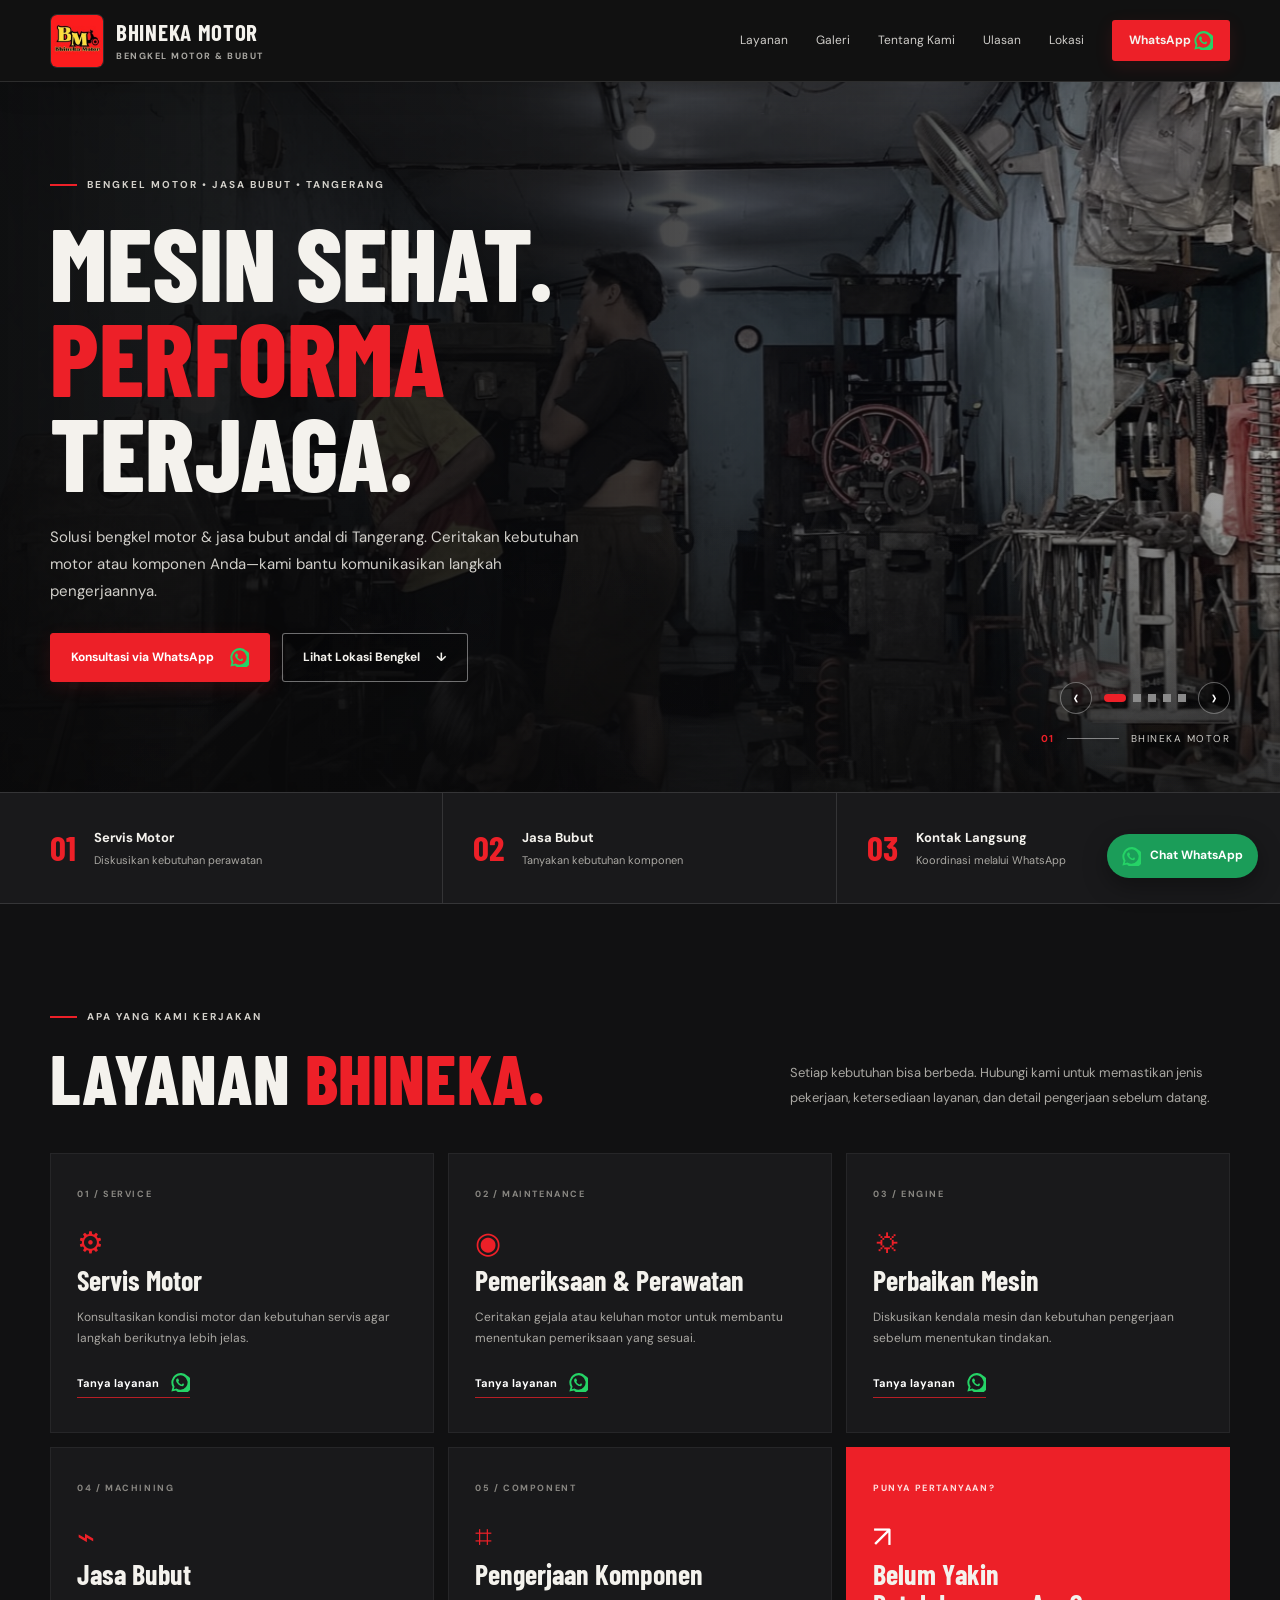
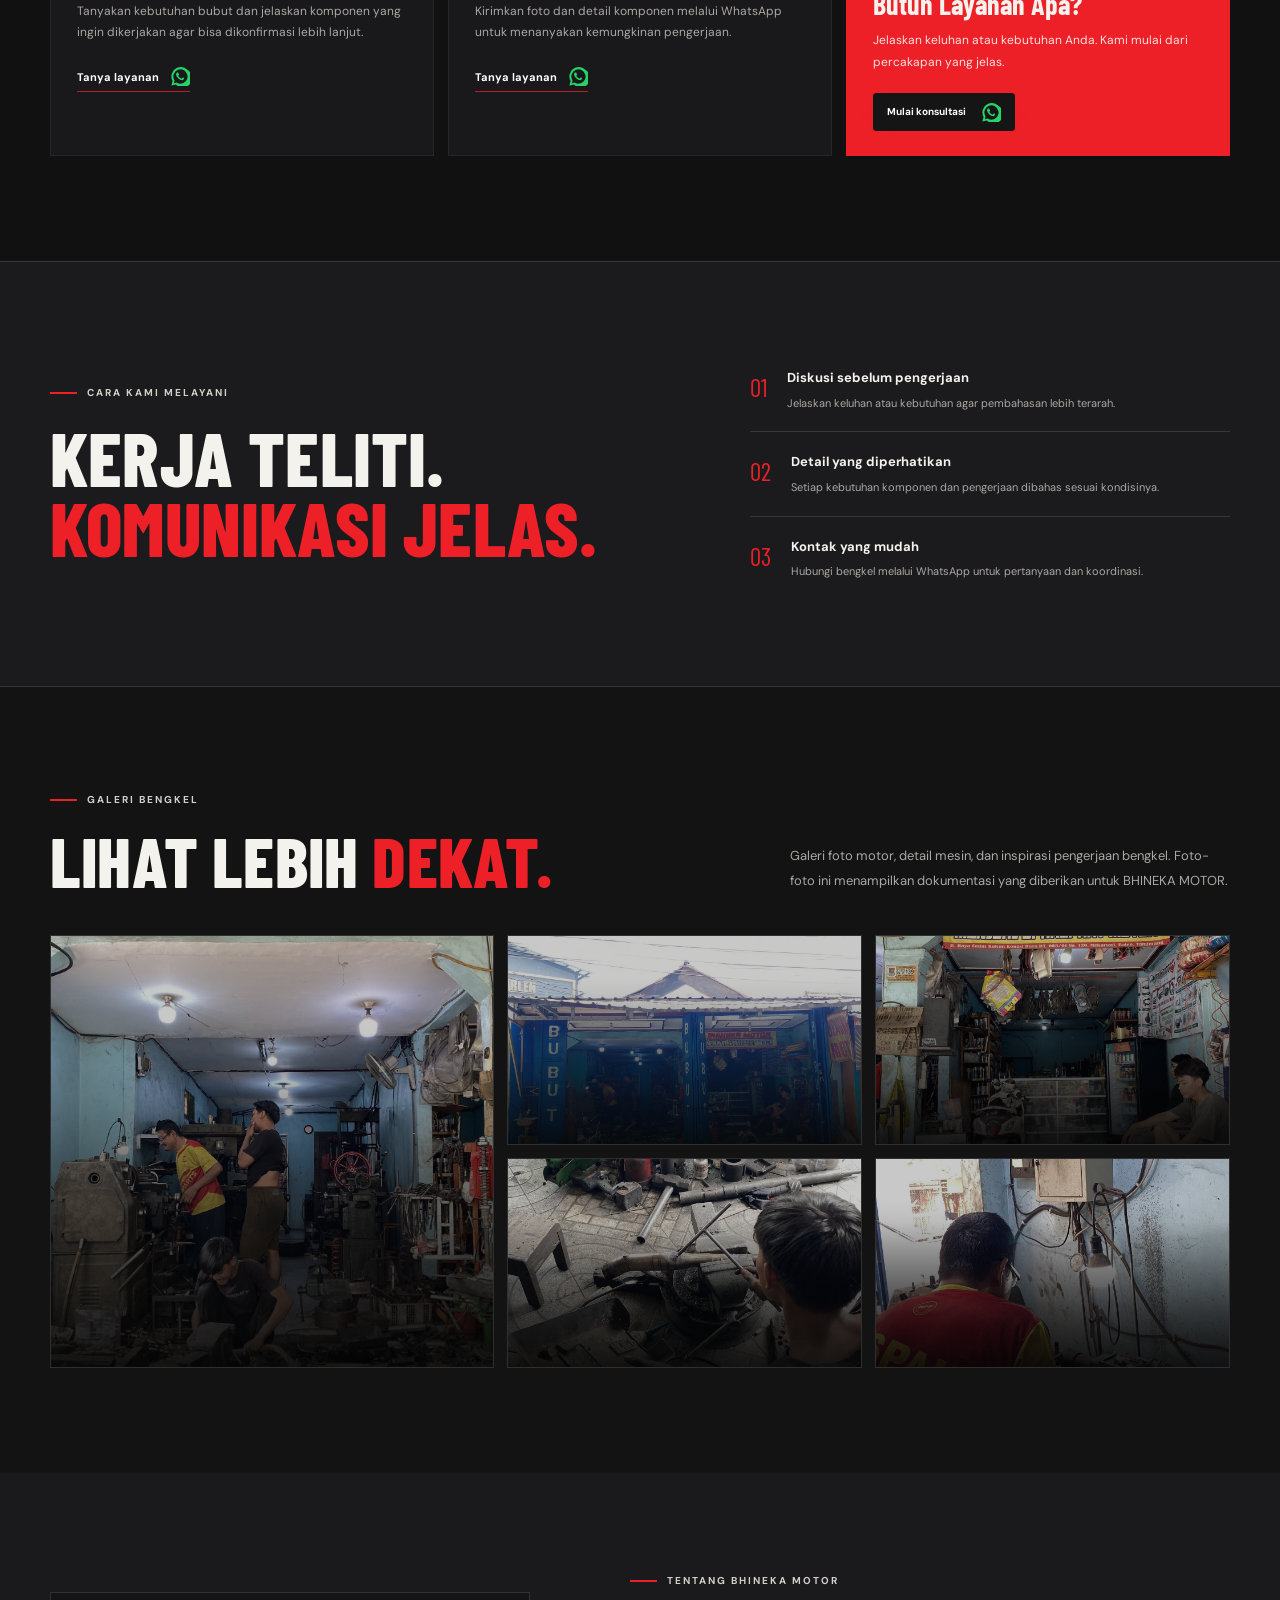
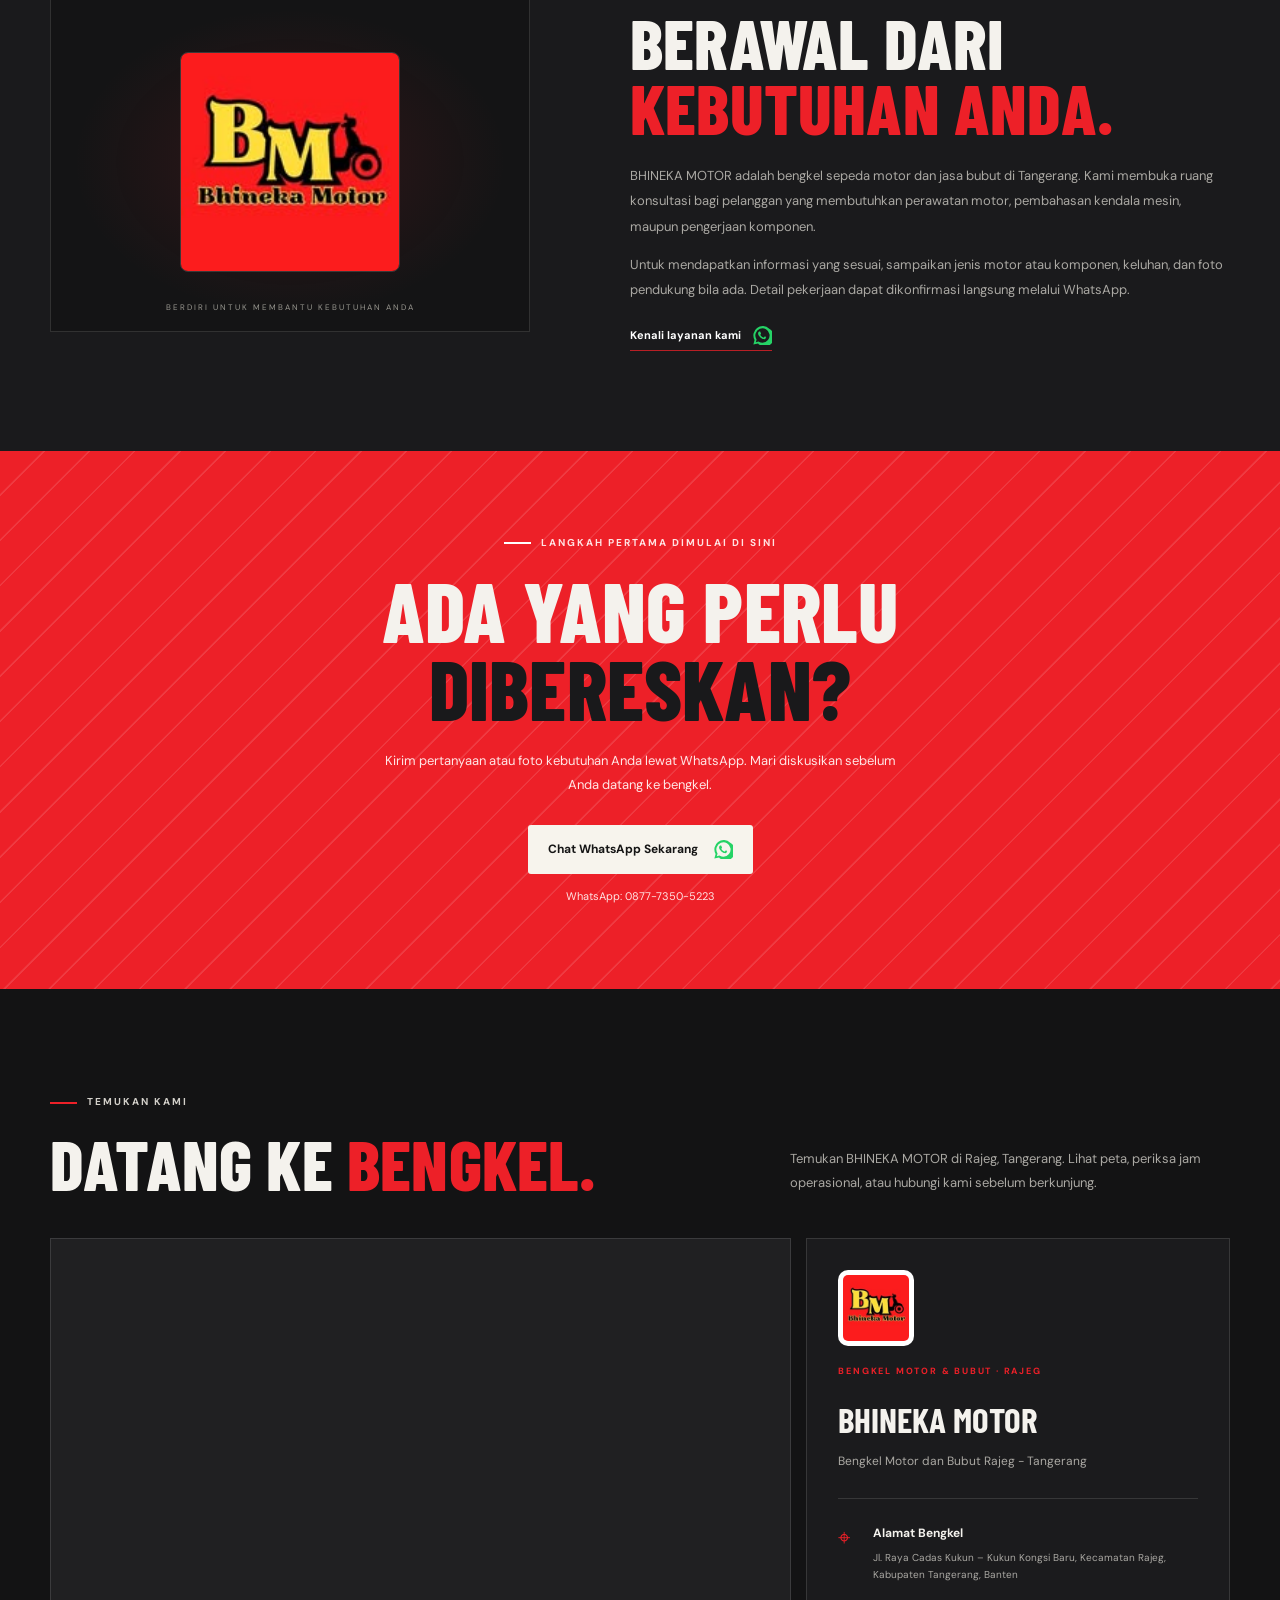
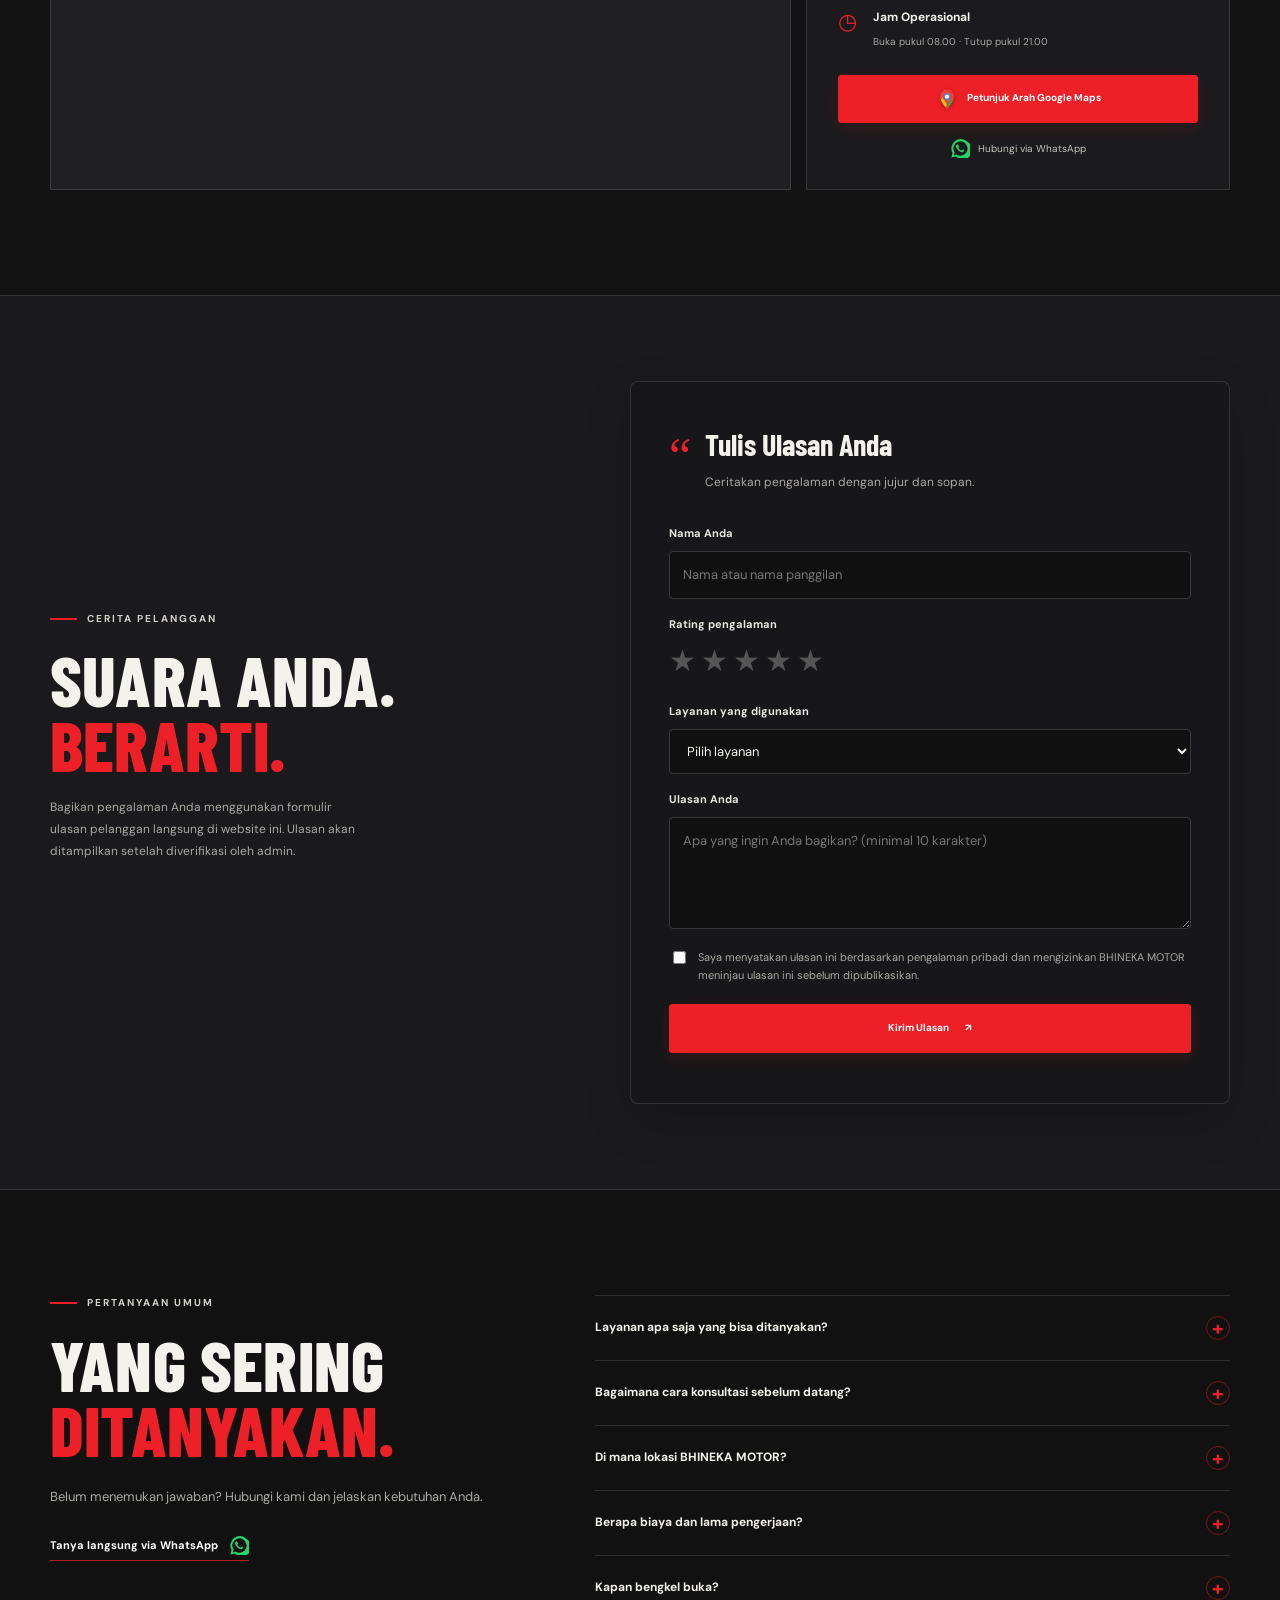
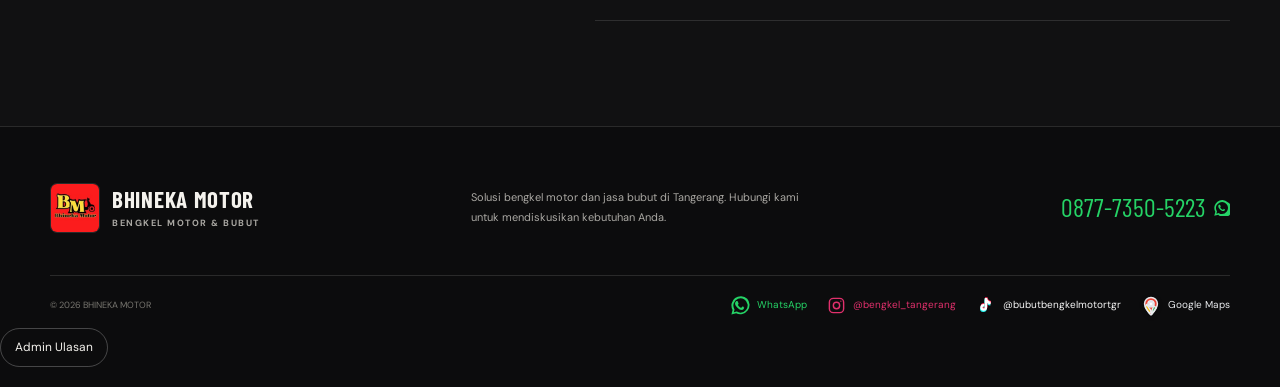
==== commit e08c1ee9: "Update favicon website" ====
--- a/index.html
+++ b/index.html
@@ -1,153 +1,1297 @@
 <!doctype html>
 <html lang="id">
-<head>
-  <meta charset="utf-8">
-  <meta name="viewport" content="width=device-width, initial-scale=1">
-  <meta name="theme-color" content="#111112">
-  <title>BHINEKA MOTOR | Bengkel Motor & Jasa Bubut Tangerang</title>
-  <meta name="description" content="BHINEKA MOTOR adalah bengkel motor dan bubut di Rajeg, Tangerang. Berlokasi di Jl. Raya Cadas Kukun, Kukun Kongsi Baru. Buka 08.00–21.00. Hubungi WhatsApp untuk layanan bengkel dan jasa bubut.">
-  <meta property="og:type" content="website">
-  <meta property="og:title" content="BHINEKA MOTOR — Bengkel Motor & Jasa Bubut">
-  <meta property="og:description" content="Bengkel motor dan jasa bubut Rajeg, Tangerang. Jam operasional 08.00–21.00. Konsultasi melalui WhatsApp.">
-  <meta property="og:image" content="assets/logo-bhineka-motor.jpg">
-  <link rel="icon" href="assets/logo-bhineka-motor.jpg">
-  <link rel="preconnect" href="https://fonts.googleapis.com">
-  <link rel="preconnect" href="https://fonts.gstatic.com" crossorigin>
-  <link href="https://fonts.googleapis.com/css2?family=Barlow+Condensed:wght@500;600;700;800;900&family=DM+Sans:wght@400;500;600;700&display=swap" rel="stylesheet">
-  <link rel="stylesheet" href="css/style.css">
-  <script type="application/ld+json">
-  {
-    "@context":"https://schema.org",
-    "@type":"AutoRepair",
-    "name":"BHINEKA MOTOR",
-    "description":"Bengkel motor dan jasa bubut Rajeg, Tangerang, beralamat di Jl. Raya Cadas Kukun, Kukun Kongsi Baru. Jam operasional 08.00–21.00.",
-    "address":{
-      "@type":"PostalAddress",
-      "streetAddress":"Jl. Raya Cadas Kukun, Kukun Kongsi Baru, Kecamatan Rajeg",
-      "addressLocality":"Rajeg",
-      "addressRegion":"Banten",
-      "addressCountry":"ID"
-    },
-    "telephone":"+6287773505223",
-    "image":"assets/logo-bhineka-motor.jpg",
-    "sameAs":["https://www.instagram.com/bengkel_tangerang/","https://www.tiktok.com/@bubutbengkelmotortgr?lang=en"],
-    "hasMap":"https://www.google.com/maps/place/BHINEKA+MOTOR/@-6.1335567,106.5311052,16.76z/data=!4m6!3m5!1s0x2e41ffe2eb358f3f:0x59ccd17637fa3331!8m2!3d-6.1331532!4d106.5333324!16s%2Fg%2F11y1f8bkqk"
-  }
-  </script>
-</head>
-<body>
-  <a class="skip-link" href="#main">Lewati ke konten utama</a>
-  <header class="site-header" id="top">
-    <div class="container nav-wrap">
-      <a class="brand" href="#top" aria-label="BHINEKA MOTOR, beranda"><img src="assets/logo-bhineka-motor.jpg" alt="Logo asli BHINEKA MOTOR"><span class="brand-copy"><strong>BHINEKA MOTOR</strong><small>BENGKEL MOTOR & BUBUT</small></span></a>
-      <button class="menu-toggle" aria-label="Buka menu navigasi" aria-expanded="false" aria-controls="primary-nav"><span></span><span></span><span></span></button>
-      <nav class="primary-nav" id="primary-nav" aria-label="Navigasi utama">
-        <a href="#layanan">Layanan</a><a href="#galeri">Galeri</a><a href="#tentang">Tentang Kami</a><a href="#ulasan">Ulasan</a><a href="#lokasi">Lokasi</a>
-        <a class="nav-cta" href="https://wa.me/6287773505223?text=Halo%20BHINEKA%20MOTOR%2C%20saya%20ingin%20bertanya%20tentang%20layanan%20bengkel%20motor%20dan%20jasa%20bubut." target="_blank" rel="noopener noreferrer">WhatsApp <svg class="wa-brand-icon" viewBox="0 0 24 24" aria-hidden="true" focusable="false"><path d="M20.52 3.48A11.8 11.8 0 0 0 2 17.72L.45 23.5l5.92-1.55A11.8 11.8 0 1 0 20.52 3.48ZM12 21a9 9 0 0 1-4.58-1.25l-.33-.2-3.5.92.93-3.41-.22-.35A9 9 0 1 1 12 21Zm4.95-6.73c-.27-.14-1.62-.8-1.87-.89s-.43-.14-.61.14-.7.89-.86 1.07-.32.2-.59.07a7.45 7.45 0 0 1-2.2-1.36 8.25 8.25 0 0 1-1.52-1.89c-.16-.27-.02-.42.12-.56.12-.12.27-.32.4-.48s.18-.27.27-.45.05-.34-.02-.48-.61-1.48-.84-2.03c-.22-.53-.45-.46-.61-.47h-.52c-.18 0-.47.07-.72.34s-.95.93-.95 2.27.98 2.63 1.11 2.81a10.72 10.72 0 0 0 4.11 3.63c.58.25 1.03.4 1.38.51.58.18 1.1.15 1.51.09.46-.07 1.43-.59 1.63-1.16s.2-1.05.14-1.16-.25-.18-.52-.32Z"/></svg></a>
-      </nav>
-    </div>
-  </header>
+  <head>
+    <meta charset="utf-8" />
+    <meta name="viewport" content="width=device-width, initial-scale=1" />
+    <meta name="theme-color" content="#111112" />
+    <title>BHINEKA MOTOR | Bengkel Motor & Jasa Bubut Tangerang</title>
+    <meta
+      name="description"
+      content="BHINEKA MOTOR adalah bengkel motor dan bubut di Rajeg, Tangerang. Berlokasi di Jl. Raya Cadas Kukun, Kukun Kongsi Baru. Buka 08.00–21.00. Hubungi WhatsApp untuk layanan bengkel dan jasa bubut."
+    />
+    <meta property="og:type" content="website" />
+    <meta
+      property="og:title"
+      content="BHINEKA MOTOR — Bengkel Motor & Jasa Bubut"
+    />
+    <meta
+      property="og:description"
+      content="Bengkel motor dan jasa bubut Rajeg, Tangerang. Jam operasional 08.00–21.00. Konsultasi melalui WhatsApp."
+    />
+    <meta property="og:image" content="assets/logo-bhineka-motor.jpg" />
+    <link rel="icon" href="assets/logo-bhineka-motor.jpg" />
+    <link rel="preconnect" href="https://fonts.googleapis.com" />
+    <link rel="preconnect" href="https://fonts.gstatic.com" crossorigin />
+    <link
+      href="https://fonts.googleapis.com/css2?family=Barlow+Condensed:wght@500;600;700;800;900&family=DM+Sans:wght@400;500;600;700&display=swap"
+      rel="stylesheet"
+    />
+    <link rel="stylesheet" href="css/style.css" />
+    <link rel="icon" type="image/jpeg" href="/assets/logo-bhineka-motor.jpg" />
+    <script type="application/ld+json">
+      {
+        "@context": "https://schema.org",
+        "@type": "AutoRepair",
+        "name": "BHINEKA MOTOR",
+        "description": "Bengkel motor dan jasa bubut Rajeg, Tangerang, beralamat di Jl. Raya Cadas Kukun, Kukun Kongsi Baru. Jam operasional 08.00–21.00.",
+        "address": {
+          "@type": "PostalAddress",
+          "streetAddress": "Jl. Raya Cadas Kukun, Kukun Kongsi Baru, Kecamatan Rajeg",
+          "addressLocality": "Rajeg",
+          "addressRegion": "Banten",
+          "addressCountry": "ID"
+        },
+        "telephone": "+6287773505223",
+        "image": "assets/logo-bhineka-motor.jpg",
+        "sameAs": [
+          "https://www.instagram.com/bengkel_tangerang/",
+          "https://www.tiktok.com/@bubutbengkelmotortgr?lang=en"
+        ],
+        "hasMap": "https://www.google.com/maps/place/BHINEKA+MOTOR/@-6.1335567,106.5311052,16.76z/data=!4m6!3m5!1s0x2e41ffe2eb358f3f:0x59ccd17637fa3331!8m2!3d-6.1331532!4d106.5333324!16s%2Fg%2F11y1f8bkqk"
+      }
+    </script>
+  </head>
+  <body>
+    <a class="skip-link" href="#main">Lewati ke konten utama</a>
+    <header class="site-header" id="top">
+      <div class="container nav-wrap">
+        <a class="brand" href="#top" aria-label="BHINEKA MOTOR, beranda"
+          ><img
+            src="assets/logo-bhineka-motor.jpg"
+            alt="Logo asli BHINEKA MOTOR"
+          /><span class="brand-copy"
+            ><strong>BHINEKA MOTOR</strong
+            ><small>BENGKEL MOTOR & BUBUT</small></span
+          ></a
+        >
+        <button
+          class="menu-toggle"
+          aria-label="Buka menu navigasi"
+          aria-expanded="false"
+          aria-controls="primary-nav"
+        >
+          <span></span><span></span><span></span>
+        </button>
+        <nav class="primary-nav" id="primary-nav" aria-label="Navigasi utama">
+          <a href="#layanan">Layanan</a><a href="#galeri">Galeri</a
+          ><a href="#tentang">Tentang Kami</a><a href="#ulasan">Ulasan</a
+          ><a href="#lokasi">Lokasi</a>
+          <a
+            class="nav-cta"
+            href="https://wa.me/6287773505223?text=Halo%20BHINEKA%20MOTOR%2C%20saya%20ingin%20bertanya%20tentang%20layanan%20bengkel%20motor%20dan%20jasa%20bubut."
+            target="_blank"
+            rel="noopener noreferrer"
+            >WhatsApp
+            <svg
+              class="wa-brand-icon"
+              viewBox="0 0 24 24"
+              aria-hidden="true"
+              focusable="false"
+            >
+              <path
+                d="M20.52 3.48A11.8 11.8 0 0 0 2 17.72L.45 23.5l5.92-1.55A11.8 11.8 0 1 0 20.52 3.48ZM12 21a9 9 0 0 1-4.58-1.25l-.33-.2-3.5.92.93-3.41-.22-.35A9 9 0 1 1 12 21Zm4.95-6.73c-.27-.14-1.62-.8-1.87-.89s-.43-.14-.61.14-.7.89-.86 1.07-.32.2-.59.07a7.45 7.45 0 0 1-2.2-1.36 8.25 8.25 0 0 1-1.52-1.89c-.16-.27-.02-.42.12-.56.12-.12.27-.32.4-.48s.18-.27.27-.45.05-.34-.02-.48-.61-1.48-.84-2.03c-.22-.53-.45-.46-.61-.47h-.52c-.18 0-.47.07-.72.34s-.95.93-.95 2.27.98 2.63 1.11 2.81a10.72 10.72 0 0 0 4.11 3.63c.58.25 1.03.4 1.38.51.58.18 1.1.15 1.51.09.46-.07 1.43-.59 1.63-1.16s.2-1.05.14-1.16-.25-.18-.52-.32Z"
+              /></svg
+          ></a>
+        </nav>
+      </div>
+    </header>
 
-  <main id="main">
-    <section class="hero" aria-labelledby="hero-title">
-      <div class="hero-slides" aria-label="Foto unggulan BHINEKA MOTOR">
-        <div class="hero-bg hero-slide is-active" data-slide="0" role="img" aria-label="Foto BHINEKA MOTOR 1"></div>
-        <div class="hero-bg hero-slide" data-slide="1" role="img" aria-label="Foto BHINEKA MOTOR 2"></div>
-        <div class="hero-bg hero-slide" data-slide="2" role="img" aria-label="Foto BHINEKA MOTOR 3"></div>
-        <div class="hero-bg hero-slide" data-slide="3" role="img" aria-label="Foto BHINEKA MOTOR 4"></div>
-        <div class="hero-bg hero-slide" data-slide="4" role="img" aria-label="Foto BHINEKA MOTOR 5"></div>
+    <main id="main">
+      <section class="hero" aria-labelledby="hero-title">
+        <div class="hero-slides" aria-label="Foto unggulan BHINEKA MOTOR">
+          <div
+            class="hero-bg hero-slide is-active"
+            data-slide="0"
+            role="img"
+            aria-label="Foto BHINEKA MOTOR 1"
+          ></div>
+          <div
+            class="hero-bg hero-slide"
+            data-slide="1"
+            role="img"
+            aria-label="Foto BHINEKA MOTOR 2"
+          ></div>
+          <div
+            class="hero-bg hero-slide"
+            data-slide="2"
+            role="img"
+            aria-label="Foto BHINEKA MOTOR 3"
+          ></div>
+          <div
+            class="hero-bg hero-slide"
+            data-slide="3"
+            role="img"
+            aria-label="Foto BHINEKA MOTOR 4"
+          ></div>
+          <div
+            class="hero-bg hero-slide"
+            data-slide="4"
+            role="img"
+            aria-label="Foto BHINEKA MOTOR 5"
+          ></div>
+        </div>
+        <div class="hero-shade"></div>
+        <div class="container hero-content">
+          <p class="eyebrow">
+            <span class="eyebrow-line"></span> BENGKEL MOTOR • JASA BUBUT •
+            TANGERANG
+          </p>
+          <h1 id="hero-title">
+            MESIN SEHAT.<br /><span>PERFORMA</span> TERJAGA.
+          </h1>
+          <p class="hero-lead">
+            Solusi bengkel motor & jasa bubut andal di Tangerang. Ceritakan
+            kebutuhan motor atau komponen Anda—kami bantu komunikasikan langkah
+            pengerjaannya.
+          </p>
+          <div class="hero-actions">
+            <a
+              class="button button-red"
+              href="https://wa.me/6287773505223?text=Halo%20BHINEKA%20MOTOR%2C%20saya%20ingin%20konsultasi%20layanan."
+              target="_blank"
+              rel="noopener noreferrer"
+              >Konsultasi via WhatsApp
+              <svg
+                class="wa-brand-icon"
+                viewBox="0 0 24 24"
+                aria-hidden="true"
+                focusable="false"
+              >
+                <path
+                  d="M20.52 3.48A11.8 11.8 0 0 0 2 17.72L.45 23.5l5.92-1.55A11.8 11.8 0 1 0 20.52 3.48ZM12 21a9 9 0 0 1-4.58-1.25l-.33-.2-3.5.92.93-3.41-.22-.35A9 9 0 1 1 12 21Zm4.95-6.73c-.27-.14-1.62-.8-1.87-.89s-.43-.14-.61.14-.7.89-.86 1.07-.32.2-.59.07a7.45 7.45 0 0 1-2.2-1.36 8.25 8.25 0 0 1-1.52-1.89c-.16-.27-.02-.42.12-.56.12-.12.27-.32.4-.48s.18-.27.27-.45.05-.34-.02-.48-.61-1.48-.84-2.03c-.22-.53-.45-.46-.61-.47h-.52c-.18 0-.47.07-.72.34s-.95.93-.95 2.27.98 2.63 1.11 2.81a10.72 10.72 0 0 0 4.11 3.63c.58.25 1.03.4 1.38.51.58.18 1.1.15 1.51.09.46-.07 1.43-.59 1.63-1.16s.2-1.05.14-1.16-.25-.18-.52-.32Z"
+                /></svg></a
+            ><a class="button button-ghost" href="#lokasi"
+              >Lihat Lokasi Bengkel <span>↓</span></a
+            >
+          </div>
+        </div>
+        <div class="hero-carousel-controls" aria-label="Kontrol foto utama">
+          <button type="button" class="hero-prev" aria-label="Foto sebelumnya">
+            ‹
+          </button>
+          <div class="hero-dots">
+            <button
+              type="button"
+              class="hero-dot is-active"
+              data-go-slide="0"
+              aria-label="Tampilkan foto 1"
+              aria-pressed="true"
+            ></button
+            ><button
+              type="button"
+              class="hero-dot"
+              data-go-slide="1"
+              aria-label="Tampilkan foto 2"
+              aria-pressed="false"
+            ></button
+            ><button
+              type="button"
+              class="hero-dot"
+              data-go-slide="2"
+              aria-label="Tampilkan foto 3"
+              aria-pressed="false"
+            ></button
+            ><button
+              type="button"
+              class="hero-dot"
+              data-go-slide="3"
+              aria-label="Tampilkan foto 4"
+              aria-pressed="false"
+            ></button
+            ><button
+              type="button"
+              class="hero-dot"
+              data-go-slide="4"
+              aria-label="Tampilkan foto 5"
+              aria-pressed="false"
+            ></button>
+          </div>
+          <button type="button" class="hero-next" aria-label="Foto berikutnya">
+            ›
+          </button>
+        </div>
+        <div class="hero-index">
+          <span id="hero-slide-number">01</span><span class="index-line"></span
+          ><span>BHINEKA MOTOR</span>
+        </div>
+      </section>
+
+      <section class="trust-strip" aria-label="Informasi singkat">
+        <div class="container trust-grid">
+          <div>
+            <span class="trust-number">01</span>
+            <p>
+              <strong>Servis Motor</strong
+              ><small>Diskusikan kebutuhan perawatan</small>
+            </p>
+          </div>
+          <div>
+            <span class="trust-number">02</span>
+            <p>
+              <strong>Jasa Bubut</strong
+              ><small>Tanyakan kebutuhan komponen</small>
+            </p>
+          </div>
+          <div>
+            <span class="trust-number">03</span>
+            <p>
+              <strong>Kontak Langsung</strong
+              ><small>Koordinasi melalui WhatsApp</small>
+            </p>
+          </div>
+        </div>
+      </section>
+
+      <section class="section services-section" id="layanan">
+        <div class="container">
+          <div class="section-heading">
+            <div>
+              <p class="eyebrow">
+                <span class="eyebrow-line"></span> APA YANG KAMI KERJAKAN
+              </p>
+              <h2>LAYANAN <span>BHINEKA.</span></h2>
+            </div>
+            <p class="section-intro">
+              Setiap kebutuhan bisa berbeda. Hubungi kami untuk memastikan jenis
+              pekerjaan, ketersediaan layanan, dan detail pengerjaan sebelum
+              datang.
+            </p>
+          </div>
+          <div class="service-grid">
+            <article class="service-card">
+              <span class="service-no">01 / SERVICE</span>
+              <div class="service-icon" aria-hidden="true">⚙</div>
+              <h3>Servis Motor</h3>
+              <p>
+                Konsultasikan kondisi motor dan kebutuhan servis agar langkah
+                berikutnya lebih jelas.
+              </p>
+              <a
+                class="text-link"
+                href="https://wa.me/6287773505223?text=Halo%20BHINEKA%20MOTOR%2C%20saya%20ingin%20bertanya%20tentang%20servis%20motor."
+                target="_blank"
+                rel="noopener noreferrer"
+                >Tanya layanan
+                <svg
+                  class="wa-brand-icon"
+                  viewBox="0 0 24 24"
+                  aria-hidden="true"
+                  focusable="false"
+                >
+                  <path
+                    d="M20.52 3.48A11.8 11.8 0 0 0 2 17.72L.45 23.5l5.92-1.55A11.8 11.8 0 1 0 20.52 3.48ZM12 21a9 9 0 0 1-4.58-1.25l-.33-.2-3.5.92.93-3.41-.22-.35A9 9 0 1 1 12 21Zm4.95-6.73c-.27-.14-1.62-.8-1.87-.89s-.43-.14-.61.14-.7.89-.86 1.07-.32.2-.59.07a7.45 7.45 0 0 1-2.2-1.36 8.25 8.25 0 0 1-1.52-1.89c-.16-.27-.02-.42.12-.56.12-.12.27-.32.4-.48s.18-.27.27-.45.05-.34-.02-.48-.61-1.48-.84-2.03c-.22-.53-.45-.46-.61-.47h-.52c-.18 0-.47.07-.72.34s-.95.93-.95 2.27.98 2.63 1.11 2.81a10.72 10.72 0 0 0 4.11 3.63c.58.25 1.03.4 1.38.51.58.18 1.1.15 1.51.09.46-.07 1.43-.59 1.63-1.16s.2-1.05.14-1.16-.25-.18-.52-.32Z"
+                  /></svg
+              ></a>
+            </article>
+            <article class="service-card">
+              <span class="service-no">02 / MAINTENANCE</span>
+              <div class="service-icon" aria-hidden="true">◉</div>
+              <h3>Pemeriksaan & Perawatan</h3>
+              <p>
+                Ceritakan gejala atau keluhan motor untuk membantu menentukan
+                pemeriksaan yang sesuai.
+              </p>
+              <a
+                class="text-link"
+                href="https://wa.me/6287773505223?text=Halo%20BHINEKA%20MOTOR%2C%20saya%20ingin%20konsultasi%20pemeriksaan%20dan%20perawatan%20motor."
+                target="_blank"
+                rel="noopener noreferrer"
+                >Tanya layanan
+                <svg
+                  class="wa-brand-icon"
+                  viewBox="0 0 24 24"
+                  aria-hidden="true"
+                  focusable="false"
+                >
+                  <path
+                    d="M20.52 3.48A11.8 11.8 0 0 0 2 17.72L.45 23.5l5.92-1.55A11.8 11.8 0 1 0 20.52 3.48ZM12 21a9 9 0 0 1-4.58-1.25l-.33-.2-3.5.92.93-3.41-.22-.35A9 9 0 1 1 12 21Zm4.95-6.73c-.27-.14-1.62-.8-1.87-.89s-.43-.14-.61.14-.7.89-.86 1.07-.32.2-.59.07a7.45 7.45 0 0 1-2.2-1.36 8.25 8.25 0 0 1-1.52-1.89c-.16-.27-.02-.42.12-.56.12-.12.27-.32.4-.48s.18-.27.27-.45.05-.34-.02-.48-.61-1.48-.84-2.03c-.22-.53-.45-.46-.61-.47h-.52c-.18 0-.47.07-.72.34s-.95.93-.95 2.27.98 2.63 1.11 2.81a10.72 10.72 0 0 0 4.11 3.63c.58.25 1.03.4 1.38.51.58.18 1.1.15 1.51.09.46-.07 1.43-.59 1.63-1.16s.2-1.05.14-1.16-.25-.18-.52-.32Z"
+                  /></svg
+              ></a>
+            </article>
+            <article class="service-card">
+              <span class="service-no">03 / ENGINE</span>
+              <div class="service-icon" aria-hidden="true">⛭</div>
+              <h3>Perbaikan Mesin</h3>
+              <p>
+                Diskusikan kendala mesin dan kebutuhan pengerjaan sebelum
+                menentukan tindakan.
+              </p>
+              <a
+                class="text-link"
+                href="https://wa.me/6287773505223?text=Halo%20BHINEKA%20MOTOR%2C%20saya%20ingin%20bertanya%20tentang%20perbaikan%20mesin."
+                target="_blank"
+                rel="noopener noreferrer"
+                >Tanya layanan
+                <svg
+                  class="wa-brand-icon"
+                  viewBox="0 0 24 24"
+                  aria-hidden="true"
+                  focusable="false"
+                >
+                  <path
+                    d="M20.52 3.48A11.8 11.8 0 0 0 2 17.72L.45 23.5l5.92-1.55A11.8 11.8 0 1 0 20.52 3.48ZM12 21a9 9 0 0 1-4.58-1.25l-.33-.2-3.5.92.93-3.41-.22-.35A9 9 0 1 1 12 21Zm4.95-6.73c-.27-.14-1.62-.8-1.87-.89s-.43-.14-.61.14-.7.89-.86 1.07-.32.2-.59.07a7.45 7.45 0 0 1-2.2-1.36 8.25 8.25 0 0 1-1.52-1.89c-.16-.27-.02-.42.12-.56.12-.12.27-.32.4-.48s.18-.27.27-.45.05-.34-.02-.48-.61-1.48-.84-2.03c-.22-.53-.45-.46-.61-.47h-.52c-.18 0-.47.07-.72.34s-.95.93-.95 2.27.98 2.63 1.11 2.81a10.72 10.72 0 0 0 4.11 3.63c.58.25 1.03.4 1.38.51.58.18 1.1.15 1.51.09.46-.07 1.43-.59 1.63-1.16s.2-1.05.14-1.16-.25-.18-.52-.32Z"
+                  /></svg
+              ></a>
+            </article>
+            <article class="service-card">
+              <span class="service-no">04 / MACHINING</span>
+              <div class="service-icon" aria-hidden="true">⌁</div>
+              <h3>Jasa Bubut</h3>
+              <p>
+                Tanyakan kebutuhan bubut dan jelaskan komponen yang ingin
+                dikerjakan agar bisa dikonfirmasi lebih lanjut.
+              </p>
+              <a
+                class="text-link"
+                href="https://wa.me/6287773505223?text=Halo%20BHINEKA%20MOTOR%2C%20saya%20ingin%20bertanya%20tentang%20jasa%20bubut."
+                target="_blank"
+                rel="noopener noreferrer"
+                >Tanya layanan
+                <svg
+                  class="wa-brand-icon"
+                  viewBox="0 0 24 24"
+                  aria-hidden="true"
+                  focusable="false"
+                >
+                  <path
+                    d="M20.52 3.48A11.8 11.8 0 0 0 2 17.72L.45 23.5l5.92-1.55A11.8 11.8 0 1 0 20.52 3.48ZM12 21a9 9 0 0 1-4.58-1.25l-.33-.2-3.5.92.93-3.41-.22-.35A9 9 0 1 1 12 21Zm4.95-6.73c-.27-.14-1.62-.8-1.87-.89s-.43-.14-.61.14-.7.89-.86 1.07-.32.2-.59.07a7.45 7.45 0 0 1-2.2-1.36 8.25 8.25 0 0 1-1.52-1.89c-.16-.27-.02-.42.12-.56.12-.12.27-.32.4-.48s.18-.27.27-.45.05-.34-.02-.48-.61-1.48-.84-2.03c-.22-.53-.45-.46-.61-.47h-.52c-.18 0-.47.07-.72.34s-.95.93-.95 2.27.98 2.63 1.11 2.81a10.72 10.72 0 0 0 4.11 3.63c.58.25 1.03.4 1.38.51.58.18 1.1.15 1.51.09.46-.07 1.43-.59 1.63-1.16s.2-1.05.14-1.16-.25-.18-.52-.32Z"
+                  /></svg
+              ></a>
+            </article>
+            <article class="service-card">
+              <span class="service-no">05 / COMPONENT</span>
+              <div class="service-icon" aria-hidden="true">⌗</div>
+              <h3>Pengerjaan Komponen</h3>
+              <p>
+                Kirimkan foto dan detail komponen melalui WhatsApp untuk
+                menanyakan kemungkinan pengerjaan.
+              </p>
+              <a
+                class="text-link"
+                href="https://wa.me/6287773505223?text=Halo%20BHINEKA%20MOTOR%2C%20saya%20ingin%20menanyakan%20pengerjaan%20komponen."
+                target="_blank"
+                rel="noopener noreferrer"
+                >Tanya layanan
+                <svg
+                  class="wa-brand-icon"
+                  viewBox="0 0 24 24"
+                  aria-hidden="true"
+                  focusable="false"
+                >
+                  <path
+                    d="M20.52 3.48A11.8 11.8 0 0 0 2 17.72L.45 23.5l5.92-1.55A11.8 11.8 0 1 0 20.52 3.48ZM12 21a9 9 0 0 1-4.58-1.25l-.33-.2-3.5.92.93-3.41-.22-.35A9 9 0 1 1 12 21Zm4.95-6.73c-.27-.14-1.62-.8-1.87-.89s-.43-.14-.61.14-.7.89-.86 1.07-.32.2-.59.07a7.45 7.45 0 0 1-2.2-1.36 8.25 8.25 0 0 1-1.52-1.89c-.16-.27-.02-.42.12-.56.12-.12.27-.32.4-.48s.18-.27.27-.45.05-.34-.02-.48-.61-1.48-.84-2.03c-.22-.53-.45-.46-.61-.47h-.52c-.18 0-.47.07-.72.34s-.95.93-.95 2.27.98 2.63 1.11 2.81a10.72 10.72 0 0 0 4.11 3.63c.58.25 1.03.4 1.38.51.58.18 1.1.15 1.51.09.46-.07 1.43-.59 1.63-1.16s.2-1.05.14-1.16-.25-.18-.52-.32Z"
+                  /></svg
+              ></a>
+            </article>
+            <article class="service-card service-card-dark">
+              <span class="service-no">PUNYA PERTANYAAN?</span>
+              <div class="service-icon" aria-hidden="true">↗</div>
+              <h3>Belum Yakin<br />Butuh Layanan Apa?</h3>
+              <p>
+                Jelaskan keluhan atau kebutuhan Anda. Kami mulai dari percakapan
+                yang jelas.
+              </p>
+              <a
+                class="button button-red button-small"
+                href="https://wa.me/6287773505223?text=Halo%20BHINEKA%20MOTOR%2C%20saya%20ingin%20bertanya%20tentang%20layanan%20bengkel."
+                target="_blank"
+                rel="noopener noreferrer"
+                >Mulai konsultasi
+                <svg
+                  class="wa-brand-icon"
+                  viewBox="0 0 24 24"
+                  aria-hidden="true"
+                  focusable="false"
+                >
+                  <path
+                    d="M20.52 3.48A11.8 11.8 0 0 0 2 17.72L.45 23.5l5.92-1.55A11.8 11.8 0 1 0 20.52 3.48ZM12 21a9 9 0 0 1-4.58-1.25l-.33-.2-3.5.92.93-3.41-.22-.35A9 9 0 1 1 12 21Zm4.95-6.73c-.27-.14-1.62-.8-1.87-.89s-.43-.14-.61.14-.7.89-.86 1.07-.32.2-.59.07a7.45 7.45 0 0 1-2.2-1.36 8.25 8.25 0 0 1-1.52-1.89c-.16-.27-.02-.42.12-.56.12-.12.27-.32.4-.48s.18-.27.27-.45.05-.34-.02-.48-.61-1.48-.84-2.03c-.22-.53-.45-.46-.61-.47h-.52c-.18 0-.47.07-.72.34s-.95.93-.95 2.27.98 2.63 1.11 2.81a10.72 10.72 0 0 0 4.11 3.63c.58.25 1.03.4 1.38.51.58.18 1.1.15 1.51.09.46-.07 1.43-.59 1.63-1.16s.2-1.05.14-1.16-.25-.18-.52-.32Z"
+                  /></svg
+              ></a>
+            </article>
+          </div>
+        </div>
+      </section>
+
+      <section class="quality-band">
+        <div class="container quality-layout">
+          <div>
+            <p class="eyebrow">
+              <span class="eyebrow-line"></span> CARA KAMI MELAYANI
+            </p>
+            <h2>KERJA TELITI.<br /><span>KOMUNIKASI JELAS.</span></h2>
+          </div>
+          <div class="quality-points">
+            <div>
+              <span>01</span>
+              <p>
+                <strong>Diskusi sebelum pengerjaan</strong
+                ><small
+                  >Jelaskan keluhan atau kebutuhan agar pembahasan lebih
+                  terarah.</small
+                >
+              </p>
+            </div>
+            <div>
+              <span>02</span>
+              <p>
+                <strong>Detail yang diperhatikan</strong
+                ><small
+                  >Setiap kebutuhan komponen dan pengerjaan dibahas sesuai
+                  kondisinya.</small
+                >
+              </p>
+            </div>
+            <div>
+              <span>03</span>
+              <p>
+                <strong>Kontak yang mudah</strong
+                ><small
+                  >Hubungi bengkel melalui WhatsApp untuk pertanyaan dan
+                  koordinasi.</small
+                >
+              </p>
+            </div>
+          </div>
+        </div>
+      </section>
+
+      <section class="section gallery-section" id="galeri">
+        <div class="container">
+          <div class="section-heading">
+            <div>
+              <p class="eyebrow">
+                <span class="eyebrow-line"></span> GALERI BENGKEL
+              </p>
+              <h2>LIHAT LEBIH <span>DEKAT.</span></h2>
+            </div>
+            <p class="section-intro">
+              Galeri foto motor, detail mesin, dan inspirasi pengerjaan bengkel.
+              Foto-foto ini menampilkan dokumentasi yang diberikan untuk BHINEKA
+              MOTOR.
+            </p>
+          </div>
+          <div
+            class="gallery-grid gallery-photo-grid"
+            aria-label="Galeri foto BHINEKA MOTOR"
+          >
+            <button
+              class="gallery-item gallery-feature"
+              type="button"
+              data-gallery="0"
+              aria-label="Lihat foto BHINEKA MOTOR 1"
+            >
+              <div class="gallery-placeholder">
+                <img
+                  src="assets/gallery/bhineka-asli-1.jpg"
+                  alt="Foto BHINEKA MOTOR 1"
+                  loading="lazy"
+                /><span class="gallery-symbol" aria-hidden="true">↗</span
+                ><strong>Foto Bengkel</strong><small>BHINEKA MOTOR</small>
+              </div>
+            </button>
+            <button
+              class="gallery-item"
+              type="button"
+              data-gallery="1"
+              aria-label="Lihat foto BHINEKA MOTOR 2"
+            >
+              <div class="gallery-placeholder">
+                <img
+                  src="assets/gallery/bhineka-asli-2.jpg"
+                  alt="Foto BHINEKA MOTOR 2"
+                  loading="lazy"
+                /><span class="gallery-symbol" aria-hidden="true">↗</span
+                ><strong>Foto Bengkel</strong><small>BHINEKA MOTOR</small>
+              </div>
+            </button>
+            <button
+              class="gallery-item"
+              type="button"
+              data-gallery="2"
+              aria-label="Lihat foto BHINEKA MOTOR 3"
+            >
+              <div class="gallery-placeholder">
+                <img
+                  src="assets/gallery/bhineka-asli-3.jpg"
+                  alt="Foto BHINEKA MOTOR 3"
+                  loading="lazy"
+                /><span class="gallery-symbol" aria-hidden="true">↗</span
+                ><strong>Foto Bengkel</strong><small>BHINEKA MOTOR</small>
+              </div>
+            </button>
+            <button
+              class="gallery-item"
+              type="button"
+              data-gallery="3"
+              aria-label="Lihat foto BHINEKA MOTOR 4"
+            >
+              <div class="gallery-placeholder">
+                <img
+                  src="assets/gallery/bhineka-asli-4.jpg"
+                  alt="Foto BHINEKA MOTOR 4"
+                  loading="lazy"
+                /><span class="gallery-symbol" aria-hidden="true">↗</span
+                ><strong>Foto Bengkel</strong><small>BHINEKA MOTOR</small>
+              </div>
+            </button>
+            <button
+              class="gallery-item"
+              type="button"
+              data-gallery="4"
+              aria-label="Lihat foto BHINEKA MOTOR 5"
+            >
+              <div class="gallery-placeholder">
+                <img
+                  src="assets/gallery/bhineka-asli-5.jpg"
+                  alt="Foto BHINEKA MOTOR 5"
+                  loading="lazy"
+                /><span class="gallery-symbol" aria-hidden="true">↗</span
+                ><strong>Foto Bengkel</strong><small>BHINEKA MOTOR</small>
+              </div>
+            </button>
+          </div>
+        </div>
+      </section>
+
+      <section class="about-section" id="tentang">
+        <div class="container about-layout">
+          <div class="about-mark">
+            <img
+              src="assets/logo-bhineka-motor.jpg"
+              alt="Logo asli BHINEKA MOTOR"
+              loading="lazy"
+            /><span>BERDIRI UNTUK MEMBANTU KEBUTUHAN ANDA</span>
+          </div>
+          <div class="about-copy">
+            <p class="eyebrow">
+              <span class="eyebrow-line"></span> TENTANG BHINEKA MOTOR
+            </p>
+            <h2>BERAWAL DARI<br /><span>KEBUTUHAN ANDA.</span></h2>
+            <p>
+              BHINEKA MOTOR adalah bengkel sepeda motor dan jasa bubut di
+              Tangerang. Kami membuka ruang konsultasi bagi pelanggan yang
+              membutuhkan perawatan motor, pembahasan kendala mesin, maupun
+              pengerjaan komponen.
+            </p>
+            <p>
+              Untuk mendapatkan informasi yang sesuai, sampaikan jenis motor
+              atau komponen, keluhan, dan foto pendukung bila ada. Detail
+              pekerjaan dapat dikonfirmasi langsung melalui WhatsApp.
+            </p>
+            <a
+              class="text-link"
+              href="https://wa.me/6287773505223?text=Halo%20BHINEKA%20MOTOR%2C%20saya%20ingin%20mengenal%20layanan%20bengkel%20lebih%20lanjut."
+              target="_blank"
+              rel="noopener noreferrer"
+              >Kenali layanan kami
+              <svg
+                class="wa-brand-icon"
+                viewBox="0 0 24 24"
+                aria-hidden="true"
+                focusable="false"
+              >
+                <path
+                  d="M20.52 3.48A11.8 11.8 0 0 0 2 17.72L.45 23.5l5.92-1.55A11.8 11.8 0 1 0 20.52 3.48ZM12 21a9 9 0 0 1-4.58-1.25l-.33-.2-3.5.92.93-3.41-.22-.35A9 9 0 1 1 12 21Zm4.95-6.73c-.27-.14-1.62-.8-1.87-.89s-.43-.14-.61.14-.7.89-.86 1.07-.32.2-.59.07a7.45 7.45 0 0 1-2.2-1.36 8.25 8.25 0 0 1-1.52-1.89c-.16-.27-.02-.42.12-.56.12-.12.27-.32.4-.48s.18-.27.27-.45.05-.34-.02-.48-.61-1.48-.84-2.03c-.22-.53-.45-.46-.61-.47h-.52c-.18 0-.47.07-.72.34s-.95.93-.95 2.27.98 2.63 1.11 2.81a10.72 10.72 0 0 0 4.11 3.63c.58.25 1.03.4 1.38.51.58.18 1.1.15 1.51.09.46-.07 1.43-.59 1.63-1.16s.2-1.05.14-1.16-.25-.18-.52-.32Z"
+                /></svg
+            ></a>
+          </div>
+        </div>
+      </section>
+
+      <section class="cta-section">
+        <div class="cta-texture"></div>
+        <div class="container cta-content">
+          <p class="eyebrow">
+            <span class="eyebrow-line"></span> LANGKAH PERTAMA DIMULAI DI SINI
+          </p>
+          <h2>ADA YANG PERLU<br /><span>DIBERESKAN?</span></h2>
+          <p>
+            Kirim pertanyaan atau foto kebutuhan Anda lewat WhatsApp. Mari
+            diskusikan sebelum Anda datang ke bengkel.
+          </p>
+          <a
+            class="button button-light"
+            href="https://wa.me/6287773505223?text=Halo%20BHINEKA%20MOTOR%2C%20saya%20ingin%20bertanya%20tentang%20layanan%20bengkel%20motor%20dan%20jasa%20bubut."
+            target="_blank"
+            rel="noopener noreferrer"
+          >
+            Chat WhatsApp Sekarang
+            <svg
+              class="wa-brand-icon"
+              viewBox="0 0 24 24"
+              aria-hidden="true"
+              focusable="false"
+            >
+              <path
+                d="M20.52 3.48A11.8 11.8 0 0 0 2 17.72L.45 23.5l5.92-1.55A11.8 11.8 0 1 0 20.52 3.48ZM12 21a9 9 0 0 1-4.58-1.25l-.33-.2-3.5.92.93-3.41-.22-.35A9 9 0 1 1 12 21Zm4.95-6.73c-.27-.14-1.62-.8-1.87-.89s-.43-.14-.61.14-.7.89-.86 1.07-.32.2-.59.07a7.45 7.45 0 0 1-2.2-1.36 8.25 8.25 0 0 1-1.52-1.89c-.16-.27-.02-.42.12-.56.12-.12.27-.32.4-.48s.18-.27.27-.45.05-.34-.02-.48-.61-1.48-.84-2.03c-.22-.53-.45-.46-.61-.47h-.52c-.18 0-.47.07-.72.34s-.95.93-.95 2.27.98 2.63 1.11 2.81a10.72 10.72 0 0 0 4.11 3.63c.58.25 1.03.4 1.38.51.58.18 1.1.15 1.51.09.46-.07 1.43-.59 1.63-1.16s.2-1.05.14-1.16-.25-.18-.52-.32Z"
+              /></svg></a
+          ><small>WhatsApp: 0877-7350-5223</small>
+        </div>
+      </section>
+
+      <section class="section location-section" id="lokasi">
+        <div class="container">
+          <div class="section-heading">
+            <div>
+              <p class="eyebrow">
+                <span class="eyebrow-line"></span> TEMUKAN KAMI
+              </p>
+              <h2>DATANG KE <span>BENGKEL.</span></h2>
+            </div>
+            <p class="section-intro">
+              Temukan BHINEKA MOTOR di Rajeg, Tangerang. Lihat peta, periksa jam
+              operasional, atau hubungi kami sebelum berkunjung.
+            </p>
+          </div>
+          <div class="location-layout">
+            <div class="map-frame">
+              <iframe
+                title="Peta lokasi BHINEKA MOTOR di Rajeg, Tangerang"
+                src="https://www.google.com/maps?q=-6.1331532,106.5333324&z=16&output=embed"
+                loading="lazy"
+                referrerpolicy="no-referrer-when-downgrade"
+                allowfullscreen
+              ></iframe>
+            </div>
+            <aside class="location-card">
+              <img
+                class="location-business-logo"
+                src="assets/logo-bhineka-motor.jpg"
+                alt="Logo BHINEKA MOTOR"
+                loading="lazy"
+              /><span class="location-label"
+                >BENGKEL MOTOR & BUBUT · RAJEG</span
+              >
+              <h3>BHINEKA MOTOR</h3>
+              <p>Bengkel Motor dan Bubut Rajeg - Tangerang</p>
+              <div class="location-divider"></div>
+              <div class="location-detail">
+                <span class="detail-icon" aria-hidden="true">⌖</span>
+                <p>
+                  <strong>Alamat Bengkel</strong
+                  ><small
+                    >Jl. Raya Cadas Kukun – Kukun Kongsi Baru, Kecamatan Rajeg,
+                    Kabupaten Tangerang, Banten</small
+                  >
+                </p>
+              </div>
+              <div class="location-detail">
+                <span class="detail-icon" aria-hidden="true">◷</span>
+                <p>
+                  <strong>Jam Operasional</strong
+                  ><small>Buka pukul 08.00 · Tutup pukul 21.00</small>
+                </p>
+              </div>
+              <a
+                class="button button-red button-full"
+                href="https://www.google.com/maps/place/BHINEKA+MOTOR/@-6.1335567,106.5311052,16.76z/data=!4m6!3m5!1s0x2e41ffe2eb358f3f:0x59ccd17637fa3331!8m2!3d-6.1331532!4d106.5333324!16s%2Fg%2F11y1f8bkqk"
+                target="_blank"
+                rel="noopener noreferrer"
+                ><svg
+                  class="map-brand-icon"
+                  viewBox="0 0 24 24"
+                  aria-hidden="true"
+                  focusable="false"
+                >
+                  <path
+                    fill="#EA4335"
+                    d="M12 1.7a7.7 7.7 0 0 0-7.7 7.7c0 4.9 5.5 11.2 7 12.9a.9.9 0 0 0 1.4 0c1.5-1.7 7-8 7-12.9A7.7 7.7 0 0 0 12 1.7Z"
+                  />
+                  <path
+                    fill="#FBBC04"
+                    d="M5.1 13.1c1.4 2.7 3.6 5.7 5.1 7.7l1.8-2.8-5.1-7.8Z"
+                  />
+                  <path
+                    fill="#34A853"
+                    d="M13.1 18.1 12 20l1 1.4c1.5-1.8 3.7-4.7 5.2-7.4l-3.1-2.1Z"
+                  />
+                  <path
+                    fill="#4285F4"
+                    d="M12 5.7a3.7 3.7 0 1 0 0 7.4 3.7 3.7 0 0 0 0-7.4Z"
+                  />
+                  <path
+                    fill="#fff"
+                    d="M12 7.1a2.3 2.3 0 1 0 0 4.6 2.3 2.3 0 0 0 0-4.6Z"
+                  />
+                </svg>
+                Petunjuk Arah Google Maps</a
+              ><a
+                class="location-whatsapp"
+                href="https://wa.me/6287773505223?text=Halo%20BHINEKA%20MOTOR%2C%20saya%20ingin%20bertanya%20tentang%20layanan%20bengkel%20motor%20dan%20jasa%20bubut."
+                target="_blank"
+                rel="noopener noreferrer"
+                ><svg
+                  class="wa-brand-icon"
+                  viewBox="0 0 24 24"
+                  aria-hidden="true"
+                  focusable="false"
+                >
+                  <path
+                    d="M20.52 3.48A11.8 11.8 0 0 0 2 17.72L.45 23.5l5.92-1.55A11.8 11.8 0 1 0 20.52 3.48ZM12 21a9 9 0 0 1-4.58-1.25l-.33-.2-3.5.92.93-3.41-.22-.35A9 9 0 1 1 12 21Zm4.95-6.73c-.27-.14-1.62-.8-1.87-.89s-.43-.14-.61.14-.7.89-.86 1.07-.32.2-.59.07a7.45 7.45 0 0 1-2.2-1.36 8.25 8.25 0 0 1-1.52-1.89c-.16-.27-.02-.42.12-.56.12-.12.27-.32.4-.48s.18-.27.27-.45.05-.34-.02-.48-.61-1.48-.84-2.03c-.22-.53-.45-.46-.61-.47h-.52c-.18 0-.47.07-.72.34s-.95.93-.95 2.27.98 2.63 1.11 2.81a10.72 10.72 0 0 0 4.11 3.63c.58.25 1.03.4 1.38.51.58.18 1.1.15 1.51.09.46-.07 1.43-.59 1.63-1.16s.2-1.05.14-1.16-.25-.18-.52-.32Z"
+                  />
+                </svg>
+                Hubungi via WhatsApp</a
+              >
+            </aside>
+          </div>
+        </div>
+      </section>
+
+      <section class="reviews-section" id="ulasan">
+        <div class="container reviews-layout">
+          <div class="reviews-intro">
+            <p class="eyebrow">
+              <span class="eyebrow-line"></span> CERITA PELANGGAN
+            </p>
+            <h2>SUARA ANDA.<br /><span>BERARTI.</span></h2>
+            <p class="review-note">
+              Bagikan pengalaman Anda menggunakan formulir ulasan pelanggan
+              langsung di website ini. Ulasan akan ditampilkan setelah
+              diverifikasi oleh admin.
+            </p>
+          </div>
+          <div class="review-form-card">
+            <div class="review-form-heading">
+              <span class="review-quote">“</span>
+              <div>
+                <h3>Tulis Ulasan Anda</h3>
+                <p>Ceritakan pengalaman dengan jujur dan sopan.</p>
+              </div>
+            </div>
+            <form id="review-form">
+              <label for="review-name">Nama Anda</label
+              ><input
+                id="review-name"
+                name="name"
+                type="text"
+                maxlength="60"
+                placeholder="Nama atau nama panggilan"
+                required
+                autocomplete="name"
+              /><label>Rating pengalaman</label>
+              <div
+                class="rating-input"
+                role="radiogroup"
+                aria-label="Pilih rating"
+              >
+                <input
+                  type="radio"
+                  id="rating-5"
+                  name="rating"
+                  value="5"
+                  required
+                /><label for="rating-5" aria-label="5 bintang">★</label
+                ><input
+                  type="radio"
+                  id="rating-4"
+                  name="rating"
+                  value="4"
+                /><label for="rating-4" aria-label="4 bintang">★</label
+                ><input
+                  type="radio"
+                  id="rating-3"
+                  name="rating"
+                  value="3"
+                /><label for="rating-3" aria-label="3 bintang">★</label
+                ><input
+                  type="radio"
+                  id="rating-2"
+                  name="rating"
+                  value="2"
+                /><label for="rating-2" aria-label="2 bintang">★</label
+                ><input
+                  type="radio"
+                  id="rating-1"
+                  name="rating"
+                  value="1"
+                /><label for="rating-1" aria-label="1 bintang">★</label>
+              </div>
+              <label for="review-service">Layanan yang digunakan</label
+              ><select id="review-service" name="service" required>
+                <option value="" disabled selected>Pilih layanan</option>
+                <option>Servis motor</option>
+                <option>Pemeriksaan & perawatan</option>
+                <option>Perbaikan mesin</option>
+                <option>Jasa bubut</option>
+                <option>Pengerjaan komponen</option>
+                <option>Lainnya</option></select
+              ><label for="review-message">Ulasan Anda</label
+              ><textarea
+                id="review-message"
+                name="message"
+                rows="4"
+                minlength="10"
+                maxlength="1000"
+                placeholder="Apa yang ingin Anda bagikan? (minimal 10 karakter)"
+                required
+              ></textarea
+              ><label class="review-consent"
+                ><input type="checkbox" id="review-consent" required /><span
+                  >Saya menyatakan ulasan ini berdasarkan pengalaman pribadi dan
+                  mengizinkan BHINEKA MOTOR meninjau ulasan ini sebelum
+                  dipublikasikan.</span
+                ></label
+              ><button class="button button-red button-full" type="submit">
+                Kirim Ulasan <span aria-hidden="true">↗</span>
+              </button>
+              <p
+                class="review-form-note"
+                id="review-form-status"
+                aria-live="polite"
+              ></p>
+            </form>
+            <div
+              class="submitted-reviews"
+              id="submitted-reviews"
+              aria-live="polite"
+              hidden
+            >
+              <h3>Ulasan yang Sudah Diisi</h3>
+              <p class="review-form-note"></p>
+              <div id="submitted-reviews-list"></div>
+            </div>
+          </div>
+        </div>
+      </section>
+
+      <section class="section faq-section" id="faq">
+        <div class="container faq-layout">
+          <div>
+            <p class="eyebrow">
+              <span class="eyebrow-line"></span> PERTANYAAN UMUM
+            </p>
+            <h2>YANG SERING<br /><span>DITANYAKAN.</span></h2>
+            <p class="section-intro">
+              Belum menemukan jawaban? Hubungi kami dan jelaskan kebutuhan Anda.
+            </p>
+            <a
+              class="text-link"
+              href="https://wa.me/6287773505223?text=Halo%20BHINEKA%20MOTOR%2C%20saya%20punya%20pertanyaan."
+              target="_blank"
+              rel="noopener noreferrer"
+              >Tanya langsung via WhatsApp
+              <svg
+                class="wa-brand-icon"
+                viewBox="0 0 24 24"
+                aria-hidden="true"
+                focusable="false"
+              >
+                <path
+                  d="M20.52 3.48A11.8 11.8 0 0 0 2 17.72L.45 23.5l5.92-1.55A11.8 11.8 0 1 0 20.52 3.48ZM12 21a9 9 0 0 1-4.58-1.25l-.33-.2-3.5.92.93-3.41-.22-.35A9 9 0 1 1 12 21Zm4.95-6.73c-.27-.14-1.62-.8-1.87-.89s-.43-.14-.61.14-.7.89-.86 1.07-.32.2-.59.07a7.45 7.45 0 0 1-2.2-1.36 8.25 8.25 0 0 1-1.52-1.89c-.16-.27-.02-.42.12-.56.12-.12.27-.32.4-.48s.18-.27.27-.45.05-.34-.02-.48-.61-1.48-.84-2.03c-.22-.53-.45-.46-.61-.47h-.52c-.18 0-.47.07-.72.34s-.95.93-.95 2.27.98 2.63 1.11 2.81a10.72 10.72 0 0 0 4.11 3.63c.58.25 1.03.4 1.38.51.58.18 1.1.15 1.51.09.46-.07 1.43-.59 1.63-1.16s.2-1.05.14-1.16-.25-.18-.52-.32Z"
+                /></svg
+            ></a>
+          </div>
+          <div class="faq-list">
+            <details>
+              <summary>
+                Layanan apa saja yang bisa ditanyakan?<span>+</span>
+              </summary>
+              <p>
+                Anda dapat bertanya tentang servis motor, pemeriksaan dan
+                perawatan, perbaikan mesin, jasa bubut, serta pengerjaan
+                komponen. Ketersediaan pekerjaan tertentu perlu dikonfirmasi
+                langsung.
+              </p>
+            </details>
+            <details>
+              <summary>
+                Bagaimana cara konsultasi sebelum datang?<span>+</span>
+              </summary>
+              <p>
+                Tekan tombol WhatsApp di halaman ini, jelaskan kebutuhan atau
+                keluhan Anda, dan sertakan foto bila membantu menjelaskan
+                kondisi motor atau komponen.
+              </p>
+            </details>
+            <details>
+              <summary>Di mana lokasi BHINEKA MOTOR?<span>+</span></summary>
+              <p>
+                BHINEKA MOTOR berada di Tangerang, Indonesia. Buka tautan Google
+                Maps di bagian lokasi untuk melihat titik dan petunjuk arah.
+              </p>
+            </details>
+            <details>
+              <summary>Berapa biaya dan lama pengerjaan?<span>+</span></summary>
+              <p>
+                Biaya dan durasi bergantung pada kondisi serta jenis pekerjaan.
+                Hubungi bengkel dengan detail kebutuhan untuk mendapatkan
+                informasi yang sesuai.
+              </p>
+            </details>
+            <details>
+              <summary>Kapan bengkel buka?<span>+</span></summary>
+              <p>
+                Jam operasional BHINEKA MOTOR pukul 08.00 sampai 21.00. Jika
+                ingin memastikan sebelum datang, silakan hubungi kami melalui
+                WhatsApp.
+              </p>
+            </details>
+          </div>
+        </div>
+      </section>
+    </main>
+
+    <footer class="site-footer">
+      <div class="container">
+        <div class="footer-main">
+          <a class="brand footer-brand" href="#top"
+            ><img
+              src="assets/logo-bhineka-motor.jpg"
+              alt="Logo BHINEKA MOTOR"
+              loading="lazy"
+            /><span class="brand-copy"
+              ><strong>BHINEKA MOTOR</strong
+              ><small>BENGKEL MOTOR & BUBUT</small></span
+            ></a
+          >
+          <p>
+            Solusi bengkel motor dan jasa bubut di Tangerang. Hubungi kami untuk
+            mendiskusikan kebutuhan Anda.
+          </p>
+          <a
+            class="footer-phone"
+            href="https://wa.me/6287773505223"
+            target="_blank"
+            rel="noopener noreferrer"
+            >0877-7350-5223
+            <svg
+              class="wa-brand-icon"
+              viewBox="0 0 24 24"
+              aria-hidden="true"
+              focusable="false"
+            >
+              <path
+                d="M20.52 3.48A11.8 11.8 0 0 0 2 17.72L.45 23.5l5.92-1.55A11.8 11.8 0 1 0 20.52 3.48ZM12 21a9 9 0 0 1-4.58-1.25l-.33-.2-3.5.92.93-3.41-.22-.35A9 9 0 1 1 12 21Zm4.95-6.73c-.27-.14-1.62-.8-1.87-.89s-.43-.14-.61.14-.7.89-.86 1.07-.32.2-.59.07a7.45 7.45 0 0 1-2.2-1.36 8.25 8.25 0 0 1-1.52-1.89c-.16-.27-.02-.42.12-.56.12-.12.27-.32.4-.48s.18-.27.27-.45.05-.34-.02-.48-.61-1.48-.84-2.03c-.22-.53-.45-.46-.61-.47h-.52c-.18 0-.47.07-.72.34s-.95.93-.95 2.27.98 2.63 1.11 2.81a10.72 10.72 0 0 0 4.11 3.63c.58.25 1.03.4 1.38.51.58.18 1.1.15 1.51.09.46-.07 1.43-.59 1.63-1.16s.2-1.05.14-1.16-.25-.18-.52-.32Z"
+              /></svg
+          ></a>
+        </div>
+        <div class="footer-bottom">
+          <span>© 2026 BHINEKA MOTOR</span>
+          <div
+            class="social-links"
+            aria-label="Media sosial dan lokasi BHINEKA MOTOR"
+          >
+            <a
+              class="social-link social-whatsapp"
+              href="https://wa.me/6287773505223"
+              target="_blank"
+              rel="noopener noreferrer"
+              aria-label="WhatsApp BHINEKA MOTOR"
+              ><svg
+                class="wa-brand-icon"
+                viewBox="0 0 24 24"
+                aria-hidden="true"
+                focusable="false"
+              >
+                <path
+                  d="M20.5 3.5A11.8 11.8 0 0 0 2 17.7L.5 23.5l6-1.6A11.8 11.8 0 0 0 20.5 3.5ZM12 21a9 9 0 0 1-4.6-1.3l-.3-.2-3.5.9.9-3.4-.2-.4A9 9 0 1 1 12 21Zm4.9-6.7c-.3-.2-1.8-.9-2.1-1s-.5-.2-.7.2-.8 1-1 1.2-.4.2-.7.1a7.5 7.5 0 0 1-2.2-1.4 8.2 8.2 0 0 1-1.5-1.9c-.2-.3 0-.5.1-.6l.5-.6.2-.5c.1-.2 0-.4 0-.6l-1-2.3c-.2-.6-.5-.5-.7-.5h-.6c-.2 0-.6.1-.9.4s-1.2 1.2-1.2 2.8 1.2 3.2 1.4 3.4a11.5 11.5 0 0 0 4.4 3.9c.6.3 1.1.5 1.5.6.6.2 1.2.2 1.7.1.5-.1 1.8-.7 2-1.4.3-.7.3-1.3.2-1.4s-.3-.2-.6-.4Z"
+                /></svg
+              ><span>WhatsApp</span></a
+            ><a
+              class="social-link"
+              href="https://www.instagram.com/bengkel_tangerang/"
+              target="_blank"
+              rel="noopener noreferrer"
+              aria-label="Instagram @bengkel_tangerang"
+              ><svg viewBox="0 0 24 24" aria-hidden="true">
+                <rect x="3" y="3" width="18" height="18" rx="5" />
+                <circle cx="12" cy="12" r="4" />
+                <circle cx="17.5" cy="6.5" r=".8" class="icon-fill" /></svg
+              ><span>@bengkel_tangerang</span></a
+            ><a
+              class="social-link"
+              href="https://www.tiktok.com/@bubutbengkelmotortgr?lang=en"
+              target="_blank"
+              rel="noopener noreferrer"
+              aria-label="TikTok @bubutbengkelmotortgr"
+              ><svg
+                class="tiktok-brand-icon"
+                viewBox="0 0 24 24"
+                aria-hidden="true"
+              >
+                <path
+                  class="tiktok-cyan"
+                  d="M14 3v11.1a4.1 4.1 0 1 1-3.5-4.05v3.1a1.2 1.2 0 1 0 .5 1V3h3c.3 2.4 1.7 4.1 4.2 4.4v3.1A8 8 0 0 1 14 8.8"
+                />
+                <path
+                  class="tiktok-pink"
+                  d="M12.8 2v11.1a4.1 4.1 0 1 1-3.5-4.05v3.1a1.2 1.2 0 1 0 .5 1V2h3c.3 2.4 1.7 4.1 4.2 4.4v3.1a8 8 0 0 1-4.2-1.7"
+                />
+                <path
+                  class="tiktok-white"
+                  d="M13.4 2.5v11.1a4.1 4.1 0 1 1-3.5-4.05v3.1a1.2 1.2 0 1 0 .5 1V2.5h3c.3 2.4 1.7 4.1 4.2 4.4V10a8 8 0 0 1-4.2-1.7"
+                /></svg
+              ><span>@bubutbengkelmotortgr</span></a
+            ><a
+              class="social-link"
+              href="https://www.google.com/maps/place/BHINEKA+MOTOR/@-6.1335567,106.5311052,16.76z/data=!4m6!3m5!1s0x2e41ffe2eb358f3f:0x59ccd17637fa3331!8m2!3d-6.1331532!4d106.5333324!16s%2Fg%2F11y1f8bkqk"
+              target="_blank"
+              rel="noopener noreferrer"
+              aria-label="Google Maps BHINEKA MOTOR"
+              ><svg
+                class="map-brand-icon"
+                viewBox="0 0 24 24"
+                aria-hidden="true"
+                focusable="false"
+              >
+                <path
+                  fill="#EA4335"
+                  d="M12 1.7a7.7 7.7 0 0 0-7.7 7.7c0 4.9 5.5 11.2 7 12.9a.9.9 0 0 0 1.4 0c1.5-1.7 7-8 7-12.9A7.7 7.7 0 0 0 12 1.7Z"
+                />
+                <path
+                  fill="#FBBC04"
+                  d="M5.1 13.1c1.4 2.7 3.6 5.7 5.1 7.7l1.8-2.8-5.1-7.8Z"
+                />
+                <path
+                  fill="#34A853"
+                  d="M13.1 18.1 12 20l1 1.4c1.5-1.8 3.7-4.7 5.2-7.4l-3.1-2.1Z"
+                />
+                <path
+                  fill="#4285F4"
+                  d="M12 5.7a3.7 3.7 0 1 0 0 7.4 3.7 3.7 0 0 0 0-7.4Z"
+                />
+                <path
+                  fill="#fff"
+                  d="M12 7.1a2.3 2.3 0 1 0 0 4.6 2.3 2.3 0 0 0 0-4.6Z"
+                /></svg
+              ><span>Google Maps</span></a
+            >
+          </div>
+        </div>
       </div>
-      <div class="hero-shade"></div>
-      <div class="container hero-content">
-        <p class="eyebrow"><span class="eyebrow-line"></span> BENGKEL MOTOR • JASA BUBUT • TANGERANG</p>
-        <h1 id="hero-title">MESIN SEHAT.<br><span>PERFORMA</span> TERJAGA.</h1>
-        <p class="hero-lead">Solusi bengkel motor & jasa bubut andal di Tangerang. Ceritakan kebutuhan motor atau komponen Anda—kami bantu komunikasikan langkah pengerjaannya.</p>
-        <div class="hero-actions"><a class="button button-red" href="https://wa.me/6287773505223?text=Halo%20BHINEKA%20MOTOR%2C%20saya%20ingin%20konsultasi%20layanan." target="_blank" rel="noopener noreferrer">Konsultasi via WhatsApp <svg class="wa-brand-icon" viewBox="0 0 24 24" aria-hidden="true" focusable="false"><path d="M20.52 3.48A11.8 11.8 0 0 0 2 17.72L.45 23.5l5.92-1.55A11.8 11.8 0 1 0 20.52 3.48ZM12 21a9 9 0 0 1-4.58-1.25l-.33-.2-3.5.92.93-3.41-.22-.35A9 9 0 1 1 12 21Zm4.95-6.73c-.27-.14-1.62-.8-1.87-.89s-.43-.14-.61.14-.7.89-.86 1.07-.32.2-.59.07a7.45 7.45 0 0 1-2.2-1.36 8.25 8.25 0 0 1-1.52-1.89c-.16-.27-.02-.42.12-.56.12-.12.27-.32.4-.48s.18-.27.27-.45.05-.34-.02-.48-.61-1.48-.84-2.03c-.22-.53-.45-.46-.61-.47h-.52c-.18 0-.47.07-.72.34s-.95.93-.95 2.27.98 2.63 1.11 2.81a10.72 10.72 0 0 0 4.11 3.63c.58.25 1.03.4 1.38.51.58.18 1.1.15 1.51.09.46-.07 1.43-.59 1.63-1.16s.2-1.05.14-1.16-.25-.18-.52-.32Z"/></svg></a><a class="button button-ghost" href="#lokasi">Lihat Lokasi Bengkel <span>↓</span></a></div>
-        
-      </div>
-      <div class="hero-carousel-controls" aria-label="Kontrol foto utama"><button type="button" class="hero-prev" aria-label="Foto sebelumnya">‹</button><div class="hero-dots"><button type="button" class="hero-dot is-active" data-go-slide="0" aria-label="Tampilkan foto 1" aria-pressed="true"></button><button type="button" class="hero-dot" data-go-slide="1" aria-label="Tampilkan foto 2" aria-pressed="false"></button><button type="button" class="hero-dot" data-go-slide="2" aria-label="Tampilkan foto 3" aria-pressed="false"></button><button type="button" class="hero-dot" data-go-slide="3" aria-label="Tampilkan foto 4" aria-pressed="false"></button><button type="button" class="hero-dot" data-go-slide="4" aria-label="Tampilkan foto 5" aria-pressed="false"></button></div><button type="button" class="hero-next" aria-label="Foto berikutnya">›</button></div><div class="hero-index"><span id="hero-slide-number">01</span><span class="index-line"></span><span>BHINEKA MOTOR</span></div>
-    </section>
+      <button type="button" class="admin-open-link" id="open-admin-panel">
+        Admin Ulasan
+      </button>
+    </footer>
+    <a
+      class="floating-wa"
+      href="https://wa.me/6287773505223?text=Halo%20BHINEKA%20MOTOR%2C%20saya%20ingin%20bertanya%20tentang%20layanan%20bengkel%20motor%20dan%20jasa%20bubut."
+      target="_blank"
+      rel="noopener noreferrer"
+      aria-label="Hubungi BHINEKA MOTOR melalui WhatsApp"
+      ><svg
+        class="wa-brand-icon"
+        viewBox="0 0 24 24"
+        aria-hidden="true"
+        focusable="false"
+      >
+        <path
+          d="M20.52 3.48A11.8 11.8 0 0 0 2 17.72L.45 23.5l5.92-1.55A11.8 11.8 0 1 0 20.52 3.48ZM12 21a9 9 0 0 1-4.58-1.25l-.33-.2-3.5.92.93-3.41-.22-.35A9 9 0 1 1 12 21Zm4.95-6.73c-.27-.14-1.62-.8-1.87-.89s-.43-.14-.61.14-.7.89-.86 1.07-.32.2-.59.07a7.45 7.45 0 0 1-2.2-1.36 8.25 8.25 0 0 1-1.52-1.89c-.16-.27-.02-.42.12-.56.12-.12.27-.32.4-.48s.18-.27.27-.45.05-.34-.02-.48-.61-1.48-.84-2.03c-.22-.53-.45-.46-.61-.47h-.52c-.18 0-.47.07-.72.34s-.95.93-.95 2.27.98 2.63 1.11 2.81a10.72 10.72 0 0 0 4.11 3.63c.58.25 1.03.4 1.38.51.58.18 1.1.15 1.51.09.46-.07 1.43-.59 1.63-1.16s.2-1.05.14-1.16-.25-.18-.52-.32Z"
+        /></svg
+      ><span class="floating-label">Chat WhatsApp</span></a
+    >
+    <button class="back-to-top" type="button" aria-label="Kembali ke atas">
+      ↑
+    </button>
 
-    <section class="trust-strip" aria-label="Informasi singkat">
-      <div class="container trust-grid"><div><span class="trust-number">01</span><p><strong>Servis Motor</strong><small>Diskusikan kebutuhan perawatan</small></p></div><div><span class="trust-number">02</span><p><strong>Jasa Bubut</strong><small>Tanyakan kebutuhan komponen</small></p></div><div><span class="trust-number">03</span><p><strong>Kontak Langsung</strong><small>Koordinasi melalui WhatsApp</small></p></div></div>
-    </section>
-
-    <section class="section services-section" id="layanan">
-      <div class="container"><div class="section-heading"><div><p class="eyebrow"><span class="eyebrow-line"></span> APA YANG KAMI KERJAKAN</p><h2>LAYANAN <span>BHINEKA.</span></h2></div><p class="section-intro">Setiap kebutuhan bisa berbeda. Hubungi kami untuk memastikan jenis pekerjaan, ketersediaan layanan, dan detail pengerjaan sebelum datang.</p></div>
-        <div class="service-grid">
-          <article class="service-card"><span class="service-no">01 / SERVICE</span><div class="service-icon" aria-hidden="true">⚙</div><h3>Servis Motor</h3><p>Konsultasikan kondisi motor dan kebutuhan servis agar langkah berikutnya lebih jelas.</p><a class="text-link" href="https://wa.me/6287773505223?text=Halo%20BHINEKA%20MOTOR%2C%20saya%20ingin%20bertanya%20tentang%20servis%20motor." target="_blank" rel="noopener noreferrer">Tanya layanan <svg class="wa-brand-icon" viewBox="0 0 24 24" aria-hidden="true" focusable="false"><path d="M20.52 3.48A11.8 11.8 0 0 0 2 17.72L.45 23.5l5.92-1.55A11.8 11.8 0 1 0 20.52 3.48ZM12 21a9 9 0 0 1-4.58-1.25l-.33-.2-3.5.92.93-3.41-.22-.35A9 9 0 1 1 12 21Zm4.95-6.73c-.27-.14-1.62-.8-1.87-.89s-.43-.14-.61.14-.7.89-.86 1.07-.32.2-.59.07a7.45 7.45 0 0 1-2.2-1.36 8.25 8.25 0 0 1-1.52-1.89c-.16-.27-.02-.42.12-.56.12-.12.27-.32.4-.48s.18-.27.27-.45.05-.34-.02-.48-.61-1.48-.84-2.03c-.22-.53-.45-.46-.61-.47h-.52c-.18 0-.47.07-.72.34s-.95.93-.95 2.27.98 2.63 1.11 2.81a10.72 10.72 0 0 0 4.11 3.63c.58.25 1.03.4 1.38.51.58.18 1.1.15 1.51.09.46-.07 1.43-.59 1.63-1.16s.2-1.05.14-1.16-.25-.18-.52-.32Z"/></svg></a></article>
-          <article class="service-card"><span class="service-no">02 / MAINTENANCE</span><div class="service-icon" aria-hidden="true">◉</div><h3>Pemeriksaan & Perawatan</h3><p>Ceritakan gejala atau keluhan motor untuk membantu menentukan pemeriksaan yang sesuai.</p><a class="text-link" href="https://wa.me/6287773505223?text=Halo%20BHINEKA%20MOTOR%2C%20saya%20ingin%20konsultasi%20pemeriksaan%20dan%20perawatan%20motor." target="_blank" rel="noopener noreferrer">Tanya layanan <svg class="wa-brand-icon" viewBox="0 0 24 24" aria-hidden="true" focusable="false"><path d="M20.52 3.48A11.8 11.8 0 0 0 2 17.72L.45 23.5l5.92-1.55A11.8 11.8 0 1 0 20.52 3.48ZM12 21a9 9 0 0 1-4.58-1.25l-.33-.2-3.5.92.93-3.41-.22-.35A9 9 0 1 1 12 21Zm4.95-6.73c-.27-.14-1.62-.8-1.87-.89s-.43-.14-.61.14-.7.89-.86 1.07-.32.2-.59.07a7.45 7.45 0 0 1-2.2-1.36 8.25 8.25 0 0 1-1.52-1.89c-.16-.27-.02-.42.12-.56.12-.12.27-.32.4-.48s.18-.27.27-.45.05-.34-.02-.48-.61-1.48-.84-2.03c-.22-.53-.45-.46-.61-.47h-.52c-.18 0-.47.07-.72.34s-.95.93-.95 2.27.98 2.63 1.11 2.81a10.72 10.72 0 0 0 4.11 3.63c.58.25 1.03.4 1.38.51.58.18 1.1.15 1.51.09.46-.07 1.43-.59 1.63-1.16s.2-1.05.14-1.16-.25-.18-.52-.32Z"/></svg></a></article>
-          <article class="service-card"><span class="service-no">03 / ENGINE</span><div class="service-icon" aria-hidden="true">⛭</div><h3>Perbaikan Mesin</h3><p>Diskusikan kendala mesin dan kebutuhan pengerjaan sebelum menentukan tindakan.</p><a class="text-link" href="https://wa.me/6287773505223?text=Halo%20BHINEKA%20MOTOR%2C%20saya%20ingin%20bertanya%20tentang%20perbaikan%20mesin." target="_blank" rel="noopener noreferrer">Tanya layanan <svg class="wa-brand-icon" viewBox="0 0 24 24" aria-hidden="true" focusable="false"><path d="M20.52 3.48A11.8 11.8 0 0 0 2 17.72L.45 23.5l5.92-1.55A11.8 11.8 0 1 0 20.52 3.48ZM12 21a9 9 0 0 1-4.58-1.25l-.33-.2-3.5.92.93-3.41-.22-.35A9 9 0 1 1 12 21Zm4.95-6.73c-.27-.14-1.62-.8-1.87-.89s-.43-.14-.61.14-.7.89-.86 1.07-.32.2-.59.07a7.45 7.45 0 0 1-2.2-1.36 8.25 8.25 0 0 1-1.52-1.89c-.16-.27-.02-.42.12-.56.12-.12.27-.32.4-.48s.18-.27.27-.45.05-.34-.02-.48-.61-1.48-.84-2.03c-.22-.53-.45-.46-.61-.47h-.52c-.18 0-.47.07-.72.34s-.95.93-.95 2.27.98 2.63 1.11 2.81a10.72 10.72 0 0 0 4.11 3.63c.58.25 1.03.4 1.38.51.58.18 1.1.15 1.51.09.46-.07 1.43-.59 1.63-1.16s.2-1.05.14-1.16-.25-.18-.52-.32Z"/></svg></a></article>
-          <article class="service-card"><span class="service-no">04 / MACHINING</span><div class="service-icon" aria-hidden="true">⌁</div><h3>Jasa Bubut</h3><p>Tanyakan kebutuhan bubut dan jelaskan komponen yang ingin dikerjakan agar bisa dikonfirmasi lebih lanjut.</p><a class="text-link" href="https://wa.me/6287773505223?text=Halo%20BHINEKA%20MOTOR%2C%20saya%20ingin%20bertanya%20tentang%20jasa%20bubut." target="_blank" rel="noopener noreferrer">Tanya layanan <svg class="wa-brand-icon" viewBox="0 0 24 24" aria-hidden="true" focusable="false"><path d="M20.52 3.48A11.8 11.8 0 0 0 2 17.72L.45 23.5l5.92-1.55A11.8 11.8 0 1 0 20.52 3.48ZM12 21a9 9 0 0 1-4.58-1.25l-.33-.2-3.5.92.93-3.41-.22-.35A9 9 0 1 1 12 21Zm4.95-6.73c-.27-.14-1.62-.8-1.87-.89s-.43-.14-.61.14-.7.89-.86 1.07-.32.2-.59.07a7.45 7.45 0 0 1-2.2-1.36 8.25 8.25 0 0 1-1.52-1.89c-.16-.27-.02-.42.12-.56.12-.12.27-.32.4-.48s.18-.27.27-.45.05-.34-.02-.48-.61-1.48-.84-2.03c-.22-.53-.45-.46-.61-.47h-.52c-.18 0-.47.07-.72.34s-.95.93-.95 2.27.98 2.63 1.11 2.81a10.72 10.72 0 0 0 4.11 3.63c.58.25 1.03.4 1.38.51.58.18 1.1.15 1.51.09.46-.07 1.43-.59 1.63-1.16s.2-1.05.14-1.16-.25-.18-.52-.32Z"/></svg></a></article>
-          <article class="service-card"><span class="service-no">05 / COMPONENT</span><div class="service-icon" aria-hidden="true">⌗</div><h3>Pengerjaan Komponen</h3><p>Kirimkan foto dan detail komponen melalui WhatsApp untuk menanyakan kemungkinan pengerjaan.</p><a class="text-link" href="https://wa.me/6287773505223?text=Halo%20BHINEKA%20MOTOR%2C%20saya%20ingin%20menanyakan%20pengerjaan%20komponen." target="_blank" rel="noopener noreferrer">Tanya layanan <svg class="wa-brand-icon" viewBox="0 0 24 24" aria-hidden="true" focusable="false"><path d="M20.52 3.48A11.8 11.8 0 0 0 2 17.72L.45 23.5l5.92-1.55A11.8 11.8 0 1 0 20.52 3.48ZM12 21a9 9 0 0 1-4.58-1.25l-.33-.2-3.5.92.93-3.41-.22-.35A9 9 0 1 1 12 21Zm4.95-6.73c-.27-.14-1.62-.8-1.87-.89s-.43-.14-.61.14-.7.89-.86 1.07-.32.2-.59.07a7.45 7.45 0 0 1-2.2-1.36 8.25 8.25 0 0 1-1.52-1.89c-.16-.27-.02-.42.12-.56.12-.12.27-.32.4-.48s.18-.27.27-.45.05-.34-.02-.48-.61-1.48-.84-2.03c-.22-.53-.45-.46-.61-.47h-.52c-.18 0-.47.07-.72.34s-.95.93-.95 2.27.98 2.63 1.11 2.81a10.72 10.72 0 0 0 4.11 3.63c.58.25 1.03.4 1.38.51.58.18 1.1.15 1.51.09.46-.07 1.43-.59 1.63-1.16s.2-1.05.14-1.16-.25-.18-.52-.32Z"/></svg></a></article>
-          <article class="service-card service-card-dark"><span class="service-no">PUNYA PERTANYAAN?</span><div class="service-icon" aria-hidden="true">↗</div><h3>Belum Yakin<br>Butuh Layanan Apa?</h3><p>Jelaskan keluhan atau kebutuhan Anda. Kami mulai dari percakapan yang jelas.</p><a class="button button-red button-small" href="https://wa.me/6287773505223?text=Halo%20BHINEKA%20MOTOR%2C%20saya%20ingin%20bertanya%20tentang%20layanan%20bengkel." target="_blank" rel="noopener noreferrer">Mulai konsultasi <svg class="wa-brand-icon" viewBox="0 0 24 24" aria-hidden="true" focusable="false"><path d="M20.52 3.48A11.8 11.8 0 0 0 2 17.72L.45 23.5l5.92-1.55A11.8 11.8 0 1 0 20.52 3.48ZM12 21a9 9 0 0 1-4.58-1.25l-.33-.2-3.5.92.93-3.41-.22-.35A9 9 0 1 1 12 21Zm4.95-6.73c-.27-.14-1.62-.8-1.87-.89s-.43-.14-.61.14-.7.89-.86 1.07-.32.2-.59.07a7.45 7.45 0 0 1-2.2-1.36 8.25 8.25 0 0 1-1.52-1.89c-.16-.27-.02-.42.12-.56.12-.12.27-.32.4-.48s.18-.27.27-.45.05-.34-.02-.48-.61-1.48-.84-2.03c-.22-.53-.45-.46-.61-.47h-.52c-.18 0-.47.07-.72.34s-.95.93-.95 2.27.98 2.63 1.11 2.81a10.72 10.72 0 0 0 4.11 3.63c.58.25 1.03.4 1.38.51.58.18 1.1.15 1.51.09.46-.07 1.43-.59 1.63-1.16s.2-1.05.14-1.16-.25-.18-.52-.32Z"/></svg></a></article>
+    <section
+      id="admin-panel"
+      class="admin-panel"
+      hidden
+      aria-labelledby="admin-heading"
+    >
+      <div class="admin-panel-inner">
+        <button
+          type="button"
+          class="admin-close"
+          id="close-admin-panel"
+          aria-label="Tutup dashboard"
+        >
+          ×
+        </button>
+        <div id="admin-login-view">
+          <p class="eyebrow">AREA KHUSUS PENGELOLA</p>
+          <h2 id="admin-heading">Dashboard <span>Admin</span></h2>
+          <p class="admin-muted">Masuk untuk memverifikasi ulasan pelanggan.</p>
+          <form id="integrated-admin-login" class="admin-login-form">
+            <label for="integrated-admin-email">Email admin</label
+            ><input
+              id="integrated-admin-email"
+              type="email"
+              autocomplete="username"
+              required
+            />
+            <label for="integrated-admin-password">Kata sandi</label
+            ><input
+              id="integrated-admin-password"
+              type="password"
+              autocomplete="current-password"
+              required
+            />
+            <p id="integrated-admin-error" role="status"></p>
+            <button type="submit" class="btn btn-primary">
+              Masuk Dashboard
+            </button>
+          </form>
+        </div>
+        <div id="integrated-admin-dashboard" hidden>
+          <p class="eyebrow">MODERASI ULASAN</p>
+          <h2>Kelola <span>Ulasan</span></h2>
+          <p class="admin-muted">
+            Hanya ulasan yang disetujui yang akan tampil di halaman pelanggan.
+          </p>
+          <div class="admin-stats">
+            <div>Menunggu<strong id="admin-count-pending">0</strong></div>
+            <div>Disetujui<strong id="admin-count-approved">0</strong></div>
+            <div>Ditolak<strong id="admin-count-rejected">0</strong></div>
+          </div>
+          <div class="admin-actions">
+            <button type="button" data-admin-filter="pending">Menunggu</button
+            ><button type="button" data-admin-filter="approved">
+              Disetujui</button
+            ><button type="button" data-admin-filter="rejected">Ditolak</button>
+          </div>
+          <h3 id="integrated-admin-list-title">Ulasan menunggu</h3>
+          <div id="integrated-admin-list"></div>
+          <button
+            type="button"
+            id="integrated-admin-logout"
+            class="admin-logout-bottom"
+          >
+            Keluar
+          </button>
         </div>
       </div>
     </section>
+    <script>
+      (() => {
+        "use strict";
+        const $ = (id) => document.getElementById(id),
+          key = "bhinekaMotorSubmittedReviews";
+        let filter = "pending";
+        const read = () => {
+          try {
+            const v = JSON.parse(localStorage.getItem(key) || "[]");
+            return Array.isArray(v)
+              ? v.map((r, i) => ({
+                  ...r,
+                  id: r.id || String(i),
+                  status: r.status || "pending",
+                }))
+              : [];
+          } catch (e) {
+            return [];
+          }
+        };
+        const write = (rows) => localStorage.setItem(key, JSON.stringify(rows));
+        const open = () => {
+          $("admin-panel").hidden = false;
+          document.body.classList.add("admin-panel-open");
+        };
+        $("open-admin-panel")?.addEventListener("click", open);
+        $("close-admin-panel")?.addEventListener("click", () => {
+          $("admin-panel").hidden = true;
+          document.body.classList.remove("admin-panel-open");
+        });
+        function render() {
+          const rows = read();
+          ["pending", "approved", "rejected"].forEach(
+            (s) =>
+              ($("admin-count-" + s).textContent = rows.filter(
+                (r) => r.status === s,
+              ).length),
+          );
+          $("integrated-admin-list-title").textContent = {
+            pending: "Ulasan menunggu",
+            approved: "Ulasan disetujui",
+            rejected: "Ulasan ditolak",
+          }[filter];
+          const list = $("integrated-admin-list");
+          list.replaceChildren();
+          const matches = rows.filter((r) => r.status === filter).reverse();
+          if (!matches.length) {
+            const empty = document.createElement("p");
+            empty.className = "admin-empty";
+            empty.textContent = "Belum ada ulasan dalam kategori ini.";
+            list.append(empty);
+            return;
+          }
+          matches.forEach((r) => {
+            const card = document.createElement("article");
+            card.className = "admin-review";
+            const head = document.createElement("div");
+            head.className = "admin-review-head";
+            const name = document.createElement("strong");
+            name.textContent = r.name || "Pelanggan";
+            const stars = document.createElement("span");
+            stars.textContent =
+              "★".repeat(Math.max(0, Math.min(5, Number(r.rating) || 0))) +
+              "☆".repeat(5 - Math.max(0, Math.min(5, Number(r.rating) || 0)));
+            stars.className = "admin-stars";
+            head.append(name, stars);
+            const meta = document.createElement("p");
+            meta.className = "admin-muted";
+            meta.textContent =
+              (r.service || "Layanan tidak disebutkan") +
+              " · " +
+              (r.date || "");
+            const msg = document.createElement("p");
+            msg.textContent = r.message || "";
+            card.append(head, meta, msg);
+            const actions = document.createElement("div");
+            actions.className = "admin-actions";
+            if (r.status !== "approved") {
+              const b = document.createElement("button");
+              b.textContent = "Setujui";
+              b.onclick = () => update(r.id, "approved");
+              actions.append(b);
+            }
+            if (r.status !== "rejected") {
+              const b = document.createElement("button");
+              b.textContent = "Tolak";
+              b.onclick = () => update(r.id, "rejected");
+              actions.append(b);
+            }
+            const d = document.createElement("button");
+            d.textContent = "Hapus";
+            d.onclick = () => {
+              if (confirm("Hapus ulasan ini?")) {
+                write(read().filter((x) => x.id !== r.id));
+                render();
+              }
+            };
+            actions.append(d);
+            card.append(actions);
+            list.append(card);
+          });
+        }
+        function update(id, status) {
+          write(read().map((r) => (r.id === id ? { ...r, status } : r)));
+          render();
+          window.dispatchEvent(new CustomEvent("bhineka-reviews-updated"));
+        }
+        $("integrated-admin-login").addEventListener("submit", (e) => {
+          e.preventDefault();
+          if (
+            $("integrated-admin-email").value.trim().toLowerCase() ===
+              "admin@bhineka.com" &&
+            $("integrated-admin-password").value === "admin12345"
+          ) {
+            $("admin-login-view").hidden = true;
+            $("integrated-admin-dashboard").hidden = false;
+            $("integrated-admin-error").textContent = "";
+            render();
+          } else
+            $("integrated-admin-error").textContent =
+              "Email atau kata sandi tidak sesuai.";
+        });
+        document.querySelectorAll("[data-admin-filter]").forEach((b) =>
+          b.addEventListener("click", () => {
+            filter = b.dataset.adminFilter;
+            render();
+          }),
+        );
+        $("integrated-admin-logout").addEventListener("click", () => {
+          $("integrated-admin-dashboard").hidden = true;
+          $("admin-login-view").hidden = false;
+          $("integrated-admin-password").value = "";
+        });
+        window.addEventListener("storage", () => {
+          if (!$("integrated-admin-dashboard").hidden) render();
+        });
+      })();
+    </script>
 
-    <section class="quality-band"><div class="container quality-layout"><div><p class="eyebrow"><span class="eyebrow-line"></span> CARA KAMI MELAYANI</p><h2>KERJA TELITI.<br><span>KOMUNIKASI JELAS.</span></h2></div><div class="quality-points"><div><span>01</span><p><strong>Diskusi sebelum pengerjaan</strong><small>Jelaskan keluhan atau kebutuhan agar pembahasan lebih terarah.</small></p></div><div><span>02</span><p><strong>Detail yang diperhatikan</strong><small>Setiap kebutuhan komponen dan pengerjaan dibahas sesuai kondisinya.</small></p></div><div><span>03</span><p><strong>Kontak yang mudah</strong><small>Hubungi bengkel melalui WhatsApp untuk pertanyaan dan koordinasi.</small></p></div></div></div></section>
-
-    <section class="section gallery-section" id="galeri"><div class="container"><div class="section-heading"><div><p class="eyebrow"><span class="eyebrow-line"></span> GALERI BENGKEL</p><h2>LIHAT LEBIH <span>DEKAT.</span></h2></div><p class="section-intro">Galeri foto motor, detail mesin, dan inspirasi pengerjaan bengkel. Foto-foto ini menampilkan dokumentasi yang diberikan untuk BHINEKA MOTOR.</p></div>
-      <div class="gallery-grid gallery-photo-grid" aria-label="Galeri foto BHINEKA MOTOR">
-        <button class="gallery-item gallery-feature" type="button" data-gallery="0" aria-label="Lihat foto BHINEKA MOTOR 1"><div class="gallery-placeholder"><img src="assets/gallery/bhineka-asli-1.jpg" alt="Foto BHINEKA MOTOR 1" loading="lazy"><span class="gallery-symbol" aria-hidden="true">↗</span><strong>Foto Bengkel</strong><small>BHINEKA MOTOR</small></div></button>
-        <button class="gallery-item" type="button" data-gallery="1" aria-label="Lihat foto BHINEKA MOTOR 2"><div class="gallery-placeholder"><img src="assets/gallery/bhineka-asli-2.jpg" alt="Foto BHINEKA MOTOR 2" loading="lazy"><span class="gallery-symbol" aria-hidden="true">↗</span><strong>Foto Bengkel</strong><small>BHINEKA MOTOR</small></div></button>
-        <button class="gallery-item" type="button" data-gallery="2" aria-label="Lihat foto BHINEKA MOTOR 3"><div class="gallery-placeholder"><img src="assets/gallery/bhineka-asli-3.jpg" alt="Foto BHINEKA MOTOR 3" loading="lazy"><span class="gallery-symbol" aria-hidden="true">↗</span><strong>Foto Bengkel</strong><small>BHINEKA MOTOR</small></div></button>
-        <button class="gallery-item" type="button" data-gallery="3" aria-label="Lihat foto BHINEKA MOTOR 4"><div class="gallery-placeholder"><img src="assets/gallery/bhineka-asli-4.jpg" alt="Foto BHINEKA MOTOR 4" loading="lazy"><span class="gallery-symbol" aria-hidden="true">↗</span><strong>Foto Bengkel</strong><small>BHINEKA MOTOR</small></div></button>
-        <button class="gallery-item" type="button" data-gallery="4" aria-label="Lihat foto BHINEKA MOTOR 5"><div class="gallery-placeholder"><img src="assets/gallery/bhineka-asli-5.jpg" alt="Foto BHINEKA MOTOR 5" loading="lazy"><span class="gallery-symbol" aria-hidden="true">↗</span><strong>Foto Bengkel</strong><small>BHINEKA MOTOR</small></div></button>
-      </div>
-    </div></section>
-
-    <section class="about-section" id="tentang"><div class="container about-layout"><div class="about-mark"><img src="assets/logo-bhineka-motor.jpg" alt="Logo asli BHINEKA MOTOR" loading="lazy"><span>BERDIRI UNTUK MEMBANTU KEBUTUHAN ANDA</span></div><div class="about-copy"><p class="eyebrow"><span class="eyebrow-line"></span> TENTANG BHINEKA MOTOR</p><h2>BERAWAL DARI<br><span>KEBUTUHAN ANDA.</span></h2><p>BHINEKA MOTOR adalah bengkel sepeda motor dan jasa bubut di Tangerang. Kami membuka ruang konsultasi bagi pelanggan yang membutuhkan perawatan motor, pembahasan kendala mesin, maupun pengerjaan komponen.</p><p>Untuk mendapatkan informasi yang sesuai, sampaikan jenis motor atau komponen, keluhan, dan foto pendukung bila ada. Detail pekerjaan dapat dikonfirmasi langsung melalui WhatsApp.</p><a class="text-link" href="https://wa.me/6287773505223?text=Halo%20BHINEKA%20MOTOR%2C%20saya%20ingin%20mengenal%20layanan%20bengkel%20lebih%20lanjut." target="_blank" rel="noopener noreferrer">Kenali layanan kami <svg class="wa-brand-icon" viewBox="0 0 24 24" aria-hidden="true" focusable="false"><path d="M20.52 3.48A11.8 11.8 0 0 0 2 17.72L.45 23.5l5.92-1.55A11.8 11.8 0 1 0 20.52 3.48ZM12 21a9 9 0 0 1-4.58-1.25l-.33-.2-3.5.92.93-3.41-.22-.35A9 9 0 1 1 12 21Zm4.95-6.73c-.27-.14-1.62-.8-1.87-.89s-.43-.14-.61.14-.7.89-.86 1.07-.32.2-.59.07a7.45 7.45 0 0 1-2.2-1.36 8.25 8.25 0 0 1-1.52-1.89c-.16-.27-.02-.42.12-.56.12-.12.27-.32.4-.48s.18-.27.27-.45.05-.34-.02-.48-.61-1.48-.84-2.03c-.22-.53-.45-.46-.61-.47h-.52c-.18 0-.47.07-.72.34s-.95.93-.95 2.27.98 2.63 1.11 2.81a10.72 10.72 0 0 0 4.11 3.63c.58.25 1.03.4 1.38.51.58.18 1.1.15 1.51.09.46-.07 1.43-.59 1.63-1.16s.2-1.05.14-1.16-.25-.18-.52-.32Z"/></svg></a></div></div></section>
-
-    <section class="cta-section"><div class="cta-texture"></div><div class="container cta-content"><p class="eyebrow"><span class="eyebrow-line"></span> LANGKAH PERTAMA DIMULAI DI SINI</p><h2>ADA YANG PERLU<br><span>DIBERESKAN?</span></h2><p>Kirim pertanyaan atau foto kebutuhan Anda lewat WhatsApp. Mari diskusikan sebelum Anda datang ke bengkel.</p><a class="button button-light" href="https://wa.me/6287773505223?text=Halo%20BHINEKA%20MOTOR%2C%20saya%20ingin%20bertanya%20tentang%20layanan%20bengkel%20motor%20dan%20jasa%20bubut." target="_blank" rel="noopener noreferrer"> Chat WhatsApp Sekarang <svg class="wa-brand-icon" viewBox="0 0 24 24" aria-hidden="true" focusable="false"><path d="M20.52 3.48A11.8 11.8 0 0 0 2 17.72L.45 23.5l5.92-1.55A11.8 11.8 0 1 0 20.52 3.48ZM12 21a9 9 0 0 1-4.58-1.25l-.33-.2-3.5.92.93-3.41-.22-.35A9 9 0 1 1 12 21Zm4.95-6.73c-.27-.14-1.62-.8-1.87-.89s-.43-.14-.61.14-.7.89-.86 1.07-.32.2-.59.07a7.45 7.45 0 0 1-2.2-1.36 8.25 8.25 0 0 1-1.52-1.89c-.16-.27-.02-.42.12-.56.12-.12.27-.32.4-.48s.18-.27.27-.45.05-.34-.02-.48-.61-1.48-.84-2.03c-.22-.53-.45-.46-.61-.47h-.52c-.18 0-.47.07-.72.34s-.95.93-.95 2.27.98 2.63 1.11 2.81a10.72 10.72 0 0 0 4.11 3.63c.58.25 1.03.4 1.38.51.58.18 1.1.15 1.51.09.46-.07 1.43-.59 1.63-1.16s.2-1.05.14-1.16-.25-.18-.52-.32Z"/></svg></a><small>WhatsApp: 0877-7350-5223</small></div></section>
-
-    <section class="section location-section" id="lokasi"><div class="container"><div class="section-heading"><div><p class="eyebrow"><span class="eyebrow-line"></span> TEMUKAN KAMI</p><h2>DATANG KE <span>BENGKEL.</span></h2></div><p class="section-intro">Temukan BHINEKA MOTOR di Rajeg, Tangerang. Lihat peta, periksa jam operasional, atau hubungi kami sebelum berkunjung.</p></div><div class="location-layout"><div class="map-frame"><iframe title="Peta lokasi BHINEKA MOTOR di Rajeg, Tangerang" src="https://www.google.com/maps?q=-6.1331532,106.5333324&z=16&output=embed" loading="lazy" referrerpolicy="no-referrer-when-downgrade" allowfullscreen></iframe></div><aside class="location-card"><img class="location-business-logo" src="assets/logo-bhineka-motor.jpg" alt="Logo BHINEKA MOTOR" loading="lazy"><span class="location-label">BENGKEL MOTOR & BUBUT · RAJEG</span><h3>BHINEKA MOTOR</h3><p>Bengkel Motor dan Bubut Rajeg - Tangerang</p><div class="location-divider"></div><div class="location-detail"><span class="detail-icon" aria-hidden="true">⌖</span><p><strong>Alamat Bengkel</strong><small>Jl. Raya Cadas Kukun – Kukun Kongsi Baru, Kecamatan Rajeg, Kabupaten Tangerang, Banten</small></p></div><div class="location-detail"><span class="detail-icon" aria-hidden="true">◷</span><p><strong>Jam Operasional</strong><small>Buka pukul 08.00 · Tutup pukul 21.00</small></p></div><a class="button button-red button-full" href="https://www.google.com/maps/place/BHINEKA+MOTOR/@-6.1335567,106.5311052,16.76z/data=!4m6!3m5!1s0x2e41ffe2eb358f3f:0x59ccd17637fa3331!8m2!3d-6.1331532!4d106.5333324!16s%2Fg%2F11y1f8bkqk" target="_blank" rel="noopener noreferrer"><svg class="map-brand-icon" viewBox="0 0 24 24" aria-hidden="true" focusable="false"><path fill="#EA4335" d="M12 1.7a7.7 7.7 0 0 0-7.7 7.7c0 4.9 5.5 11.2 7 12.9a.9.9 0 0 0 1.4 0c1.5-1.7 7-8 7-12.9A7.7 7.7 0 0 0 12 1.7Z"/><path fill="#FBBC04" d="M5.1 13.1c1.4 2.7 3.6 5.7 5.1 7.7l1.8-2.8-5.1-7.8Z"/><path fill="#34A853" d="M13.1 18.1 12 20l1 1.4c1.5-1.8 3.7-4.7 5.2-7.4l-3.1-2.1Z"/><path fill="#4285F4" d="M12 5.7a3.7 3.7 0 1 0 0 7.4 3.7 3.7 0 0 0 0-7.4Z"/><path fill="#fff" d="M12 7.1a2.3 2.3 0 1 0 0 4.6 2.3 2.3 0 0 0 0-4.6Z"/></svg> Petunjuk Arah Google Maps</a><a class="location-whatsapp" href="https://wa.me/6287773505223?text=Halo%20BHINEKA%20MOTOR%2C%20saya%20ingin%20bertanya%20tentang%20layanan%20bengkel%20motor%20dan%20jasa%20bubut." target="_blank" rel="noopener noreferrer"><svg class="wa-brand-icon" viewBox="0 0 24 24" aria-hidden="true" focusable="false"><path d="M20.52 3.48A11.8 11.8 0 0 0 2 17.72L.45 23.5l5.92-1.55A11.8 11.8 0 1 0 20.52 3.48ZM12 21a9 9 0 0 1-4.58-1.25l-.33-.2-3.5.92.93-3.41-.22-.35A9 9 0 1 1 12 21Zm4.95-6.73c-.27-.14-1.62-.8-1.87-.89s-.43-.14-.61.14-.7.89-.86 1.07-.32.2-.59.07a7.45 7.45 0 0 1-2.2-1.36 8.25 8.25 0 0 1-1.52-1.89c-.16-.27-.02-.42.12-.56.12-.12.27-.32.4-.48s.18-.27.27-.45.05-.34-.02-.48-.61-1.48-.84-2.03c-.22-.53-.45-.46-.61-.47h-.52c-.18 0-.47.07-.72.34s-.95.93-.95 2.27.98 2.63 1.11 2.81a10.72 10.72 0 0 0 4.11 3.63c.58.25 1.03.4 1.38.51.58.18 1.1.15 1.51.09.46-.07 1.43-.59 1.63-1.16s.2-1.05.14-1.16-.25-.18-.52-.32Z"/></svg> Hubungi via WhatsApp</a></aside></div></div></section>
-
-    <section class="reviews-section" id="ulasan"><div class="container reviews-layout"><div class="reviews-intro"><p class="eyebrow"><span class="eyebrow-line"></span> CERITA PELANGGAN</p><h2>SUARA ANDA.<br><span>BERARTI.</span></h2><p class="review-note">Bagikan pengalaman Anda menggunakan formulir ulasan pelanggan langsung di website ini. Ulasan akan ditampilkan setelah diverifikasi oleh admin.</p></div><div class="review-form-card"><div class="review-form-heading"><span class="review-quote">“</span><div><h3>Tulis Ulasan Anda</h3><p>Ceritakan pengalaman dengan jujur dan sopan.</p></div></div><form id="review-form"><label for="review-name">Nama Anda</label><input id="review-name" name="name" type="text" maxlength="60" placeholder="Nama atau nama panggilan" required autocomplete="name"><label>Rating pengalaman</label><div class="rating-input" role="radiogroup" aria-label="Pilih rating"><input type="radio" id="rating-5" name="rating" value="5" required><label for="rating-5" aria-label="5 bintang">★</label><input type="radio" id="rating-4" name="rating" value="4"><label for="rating-4" aria-label="4 bintang">★</label><input type="radio" id="rating-3" name="rating" value="3"><label for="rating-3" aria-label="3 bintang">★</label><input type="radio" id="rating-2" name="rating" value="2"><label for="rating-2" aria-label="2 bintang">★</label><input type="radio" id="rating-1" name="rating" value="1"><label for="rating-1" aria-label="1 bintang">★</label></div><label for="review-service">Layanan yang digunakan</label><select id="review-service" name="service" required><option value="" disabled selected>Pilih layanan</option><option>Servis motor</option><option>Pemeriksaan & perawatan</option><option>Perbaikan mesin</option><option>Jasa bubut</option><option>Pengerjaan komponen</option><option>Lainnya</option></select><label for="review-message">Ulasan Anda</label><textarea id="review-message" name="message" rows="4" minlength="10" maxlength="1000" placeholder="Apa yang ingin Anda bagikan? (minimal 10 karakter)" required></textarea><label class="review-consent"><input type="checkbox" id="review-consent" required><span>Saya menyatakan ulasan ini berdasarkan pengalaman pribadi dan mengizinkan BHINEKA MOTOR meninjau ulasan ini sebelum dipublikasikan.</span></label><button class="button button-red button-full" type="submit">Kirim Ulasan <span aria-hidden="true">↗</span></button><p class="review-form-note" id="review-form-status" aria-live="polite"></p></form><div class="submitted-reviews" id="submitted-reviews" aria-live="polite" hidden><h3>Ulasan yang Sudah Diisi</h3><p class="review-form-note"></p><div id="submitted-reviews-list"></div></div></div></div></section>
-
-    <section class="section faq-section" id="faq"><div class="container faq-layout"><div><p class="eyebrow"><span class="eyebrow-line"></span> PERTANYAAN UMUM</p><h2>YANG SERING<br><span>DITANYAKAN.</span></h2><p class="section-intro">Belum menemukan jawaban? Hubungi kami dan jelaskan kebutuhan Anda.</p><a class="text-link" href="https://wa.me/6287773505223?text=Halo%20BHINEKA%20MOTOR%2C%20saya%20punya%20pertanyaan." target="_blank" rel="noopener noreferrer">Tanya langsung via WhatsApp <svg class="wa-brand-icon" viewBox="0 0 24 24" aria-hidden="true" focusable="false"><path d="M20.52 3.48A11.8 11.8 0 0 0 2 17.72L.45 23.5l5.92-1.55A11.8 11.8 0 1 0 20.52 3.48ZM12 21a9 9 0 0 1-4.58-1.25l-.33-.2-3.5.92.93-3.41-.22-.35A9 9 0 1 1 12 21Zm4.95-6.73c-.27-.14-1.62-.8-1.87-.89s-.43-.14-.61.14-.7.89-.86 1.07-.32.2-.59.07a7.45 7.45 0 0 1-2.2-1.36 8.25 8.25 0 0 1-1.52-1.89c-.16-.27-.02-.42.12-.56.12-.12.27-.32.4-.48s.18-.27.27-.45.05-.34-.02-.48-.61-1.48-.84-2.03c-.22-.53-.45-.46-.61-.47h-.52c-.18 0-.47.07-.72.34s-.95.93-.95 2.27.98 2.63 1.11 2.81a10.72 10.72 0 0 0 4.11 3.63c.58.25 1.03.4 1.38.51.58.18 1.1.15 1.51.09.46-.07 1.43-.59 1.63-1.16s.2-1.05.14-1.16-.25-.18-.52-.32Z"/></svg></a></div><div class="faq-list"><details><summary>Layanan apa saja yang bisa ditanyakan?<span>+</span></summary><p>Anda dapat bertanya tentang servis motor, pemeriksaan dan perawatan, perbaikan mesin, jasa bubut, serta pengerjaan komponen. Ketersediaan pekerjaan tertentu perlu dikonfirmasi langsung.</p></details><details><summary>Bagaimana cara konsultasi sebelum datang?<span>+</span></summary><p>Tekan tombol WhatsApp di halaman ini, jelaskan kebutuhan atau keluhan Anda, dan sertakan foto bila membantu menjelaskan kondisi motor atau komponen.</p></details><details><summary>Di mana lokasi BHINEKA MOTOR?<span>+</span></summary><p>BHINEKA MOTOR berada di Tangerang, Indonesia. Buka tautan Google Maps di bagian lokasi untuk melihat titik dan petunjuk arah.</p></details><details><summary>Berapa biaya dan lama pengerjaan?<span>+</span></summary><p>Biaya dan durasi bergantung pada kondisi serta jenis pekerjaan. Hubungi bengkel dengan detail kebutuhan untuk mendapatkan informasi yang sesuai.</p></details><details><summary>Kapan bengkel buka?<span>+</span></summary><p>Jam operasional BHINEKA MOTOR pukul 08.00 sampai 21.00. Jika ingin memastikan sebelum datang, silakan hubungi kami melalui WhatsApp.</p></details></div></div></section>
-  </main>
-
-  <footer class="site-footer"><div class="container"><div class="footer-main"><a class="brand footer-brand" href="#top"><img src="assets/logo-bhineka-motor.jpg" alt="Logo BHINEKA MOTOR" loading="lazy"><span class="brand-copy"><strong>BHINEKA MOTOR</strong><small>BENGKEL MOTOR & BUBUT</small></span></a><p>Solusi bengkel motor dan jasa bubut di Tangerang. Hubungi kami untuk mendiskusikan kebutuhan Anda.</p><a class="footer-phone" href="https://wa.me/6287773505223" target="_blank" rel="noopener noreferrer">0877-7350-5223 <svg class="wa-brand-icon" viewBox="0 0 24 24" aria-hidden="true" focusable="false"><path d="M20.52 3.48A11.8 11.8 0 0 0 2 17.72L.45 23.5l5.92-1.55A11.8 11.8 0 1 0 20.52 3.48ZM12 21a9 9 0 0 1-4.58-1.25l-.33-.2-3.5.92.93-3.41-.22-.35A9 9 0 1 1 12 21Zm4.95-6.73c-.27-.14-1.62-.8-1.87-.89s-.43-.14-.61.14-.7.89-.86 1.07-.32.2-.59.07a7.45 7.45 0 0 1-2.2-1.36 8.25 8.25 0 0 1-1.52-1.89c-.16-.27-.02-.42.12-.56.12-.12.27-.32.4-.48s.18-.27.27-.45.05-.34-.02-.48-.61-1.48-.84-2.03c-.22-.53-.45-.46-.61-.47h-.52c-.18 0-.47.07-.72.34s-.95.93-.95 2.27.98 2.63 1.11 2.81a10.72 10.72 0 0 0 4.11 3.63c.58.25 1.03.4 1.38.51.58.18 1.1.15 1.51.09.46-.07 1.43-.59 1.63-1.16s.2-1.05.14-1.16-.25-.18-.52-.32Z"/></svg></a></div><div class="footer-bottom"><span>© 2026 BHINEKA MOTOR</span><div class="social-links" aria-label="Media sosial dan lokasi BHINEKA MOTOR"><a class="social-link social-whatsapp" href="https://wa.me/6287773505223" target="_blank" rel="noopener noreferrer" aria-label="WhatsApp BHINEKA MOTOR"><svg class="wa-brand-icon" viewBox="0 0 24 24" aria-hidden="true" focusable="false"><path d="M20.5 3.5A11.8 11.8 0 0 0 2 17.7L.5 23.5l6-1.6A11.8 11.8 0 0 0 20.5 3.5ZM12 21a9 9 0 0 1-4.6-1.3l-.3-.2-3.5.9.9-3.4-.2-.4A9 9 0 1 1 12 21Zm4.9-6.7c-.3-.2-1.8-.9-2.1-1s-.5-.2-.7.2-.8 1-1 1.2-.4.2-.7.1a7.5 7.5 0 0 1-2.2-1.4 8.2 8.2 0 0 1-1.5-1.9c-.2-.3 0-.5.1-.6l.5-.6.2-.5c.1-.2 0-.4 0-.6l-1-2.3c-.2-.6-.5-.5-.7-.5h-.6c-.2 0-.6.1-.9.4s-1.2 1.2-1.2 2.8 1.2 3.2 1.4 3.4a11.5 11.5 0 0 0 4.4 3.9c.6.3 1.1.5 1.5.6.6.2 1.2.2 1.7.1.5-.1 1.8-.7 2-1.4.3-.7.3-1.3.2-1.4s-.3-.2-.6-.4Z"/></svg><span>WhatsApp</span></a><a class="social-link" href="https://www.instagram.com/bengkel_tangerang/" target="_blank" rel="noopener noreferrer" aria-label="Instagram @bengkel_tangerang"><svg viewBox="0 0 24 24" aria-hidden="true"><rect x="3" y="3" width="18" height="18" rx="5"/><circle cx="12" cy="12" r="4"/><circle cx="17.5" cy="6.5" r=".8" class="icon-fill"/></svg><span>@bengkel_tangerang</span></a><a class="social-link" href="https://www.tiktok.com/@bubutbengkelmotortgr?lang=en" target="_blank" rel="noopener noreferrer" aria-label="TikTok @bubutbengkelmotortgr"><svg class="tiktok-brand-icon" viewBox="0 0 24 24" aria-hidden="true"><path class="tiktok-cyan" d="M14 3v11.1a4.1 4.1 0 1 1-3.5-4.05v3.1a1.2 1.2 0 1 0 .5 1V3h3c.3 2.4 1.7 4.1 4.2 4.4v3.1A8 8 0 0 1 14 8.8"/><path class="tiktok-pink" d="M12.8 2v11.1a4.1 4.1 0 1 1-3.5-4.05v3.1a1.2 1.2 0 1 0 .5 1V2h3c.3 2.4 1.7 4.1 4.2 4.4v3.1a8 8 0 0 1-4.2-1.7"/><path class="tiktok-white" d="M13.4 2.5v11.1a4.1 4.1 0 1 1-3.5-4.05v3.1a1.2 1.2 0 1 0 .5 1V2.5h3c.3 2.4 1.7 4.1 4.2 4.4V10a8 8 0 0 1-4.2-1.7"/></svg><span>@bubutbengkelmotortgr</span></a><a class="social-link" href="https://www.google.com/maps/place/BHINEKA+MOTOR/@-6.1335567,106.5311052,16.76z/data=!4m6!3m5!1s0x2e41ffe2eb358f3f:0x59ccd17637fa3331!8m2!3d-6.1331532!4d106.5333324!16s%2Fg%2F11y1f8bkqk" target="_blank" rel="noopener noreferrer" aria-label="Google Maps BHINEKA MOTOR"><svg class="map-brand-icon" viewBox="0 0 24 24" aria-hidden="true" focusable="false"><path fill="#EA4335" d="M12 1.7a7.7 7.7 0 0 0-7.7 7.7c0 4.9 5.5 11.2 7 12.9a.9.9 0 0 0 1.4 0c1.5-1.7 7-8 7-12.9A7.7 7.7 0 0 0 12 1.7Z"/><path fill="#FBBC04" d="M5.1 13.1c1.4 2.7 3.6 5.7 5.1 7.7l1.8-2.8-5.1-7.8Z"/><path fill="#34A853" d="M13.1 18.1 12 20l1 1.4c1.5-1.8 3.7-4.7 5.2-7.4l-3.1-2.1Z"/><path fill="#4285F4" d="M12 5.7a3.7 3.7 0 1 0 0 7.4 3.7 3.7 0 0 0 0-7.4Z"/><path fill="#fff" d="M12 7.1a2.3 2.3 0 1 0 0 4.6 2.3 2.3 0 0 0 0-4.6Z"/></svg><span>Google Maps</span></a></div></div></div> <button type="button" class="admin-open-link" id="open-admin-panel">Admin Ulasan</button></footer>
-  <a class="floating-wa" href="https://wa.me/6287773505223?text=Halo%20BHINEKA%20MOTOR%2C%20saya%20ingin%20bertanya%20tentang%20layanan%20bengkel%20motor%20dan%20jasa%20bubut." target="_blank" rel="noopener noreferrer" aria-label="Hubungi BHINEKA MOTOR melalui WhatsApp"><svg class="wa-brand-icon" viewBox="0 0 24 24" aria-hidden="true" focusable="false"><path d="M20.52 3.48A11.8 11.8 0 0 0 2 17.72L.45 23.5l5.92-1.55A11.8 11.8 0 1 0 20.52 3.48ZM12 21a9 9 0 0 1-4.58-1.25l-.33-.2-3.5.92.93-3.41-.22-.35A9 9 0 1 1 12 21Zm4.95-6.73c-.27-.14-1.62-.8-1.87-.89s-.43-.14-.61.14-.7.89-.86 1.07-.32.2-.59.07a7.45 7.45 0 0 1-2.2-1.36 8.25 8.25 0 0 1-1.52-1.89c-.16-.27-.02-.42.12-.56.12-.12.27-.32.4-.48s.18-.27.27-.45.05-.34-.02-.48-.61-1.48-.84-2.03c-.22-.53-.45-.46-.61-.47h-.52c-.18 0-.47.07-.72.34s-.95.93-.95 2.27.98 2.63 1.11 2.81a10.72 10.72 0 0 0 4.11 3.63c.58.25 1.03.4 1.38.51.58.18 1.1.15 1.51.09.46-.07 1.43-.59 1.63-1.16s.2-1.05.14-1.16-.25-.18-.52-.32Z"/></svg><span class="floating-label">Chat WhatsApp</span></a>
-  <button class="back-to-top" type="button" aria-label="Kembali ke atas">↑</button>
-
-<section id="admin-panel" class="admin-panel" hidden aria-labelledby="admin-heading">
-  <div class="admin-panel-inner">
-    <button type="button" class="admin-close" id="close-admin-panel" aria-label="Tutup dashboard">×</button>
-    <div id="admin-login-view">
-      <p class="eyebrow">AREA KHUSUS PENGELOLA</p><h2 id="admin-heading">Dashboard <span>Admin</span></h2>
-      <p class="admin-muted">Masuk untuk memverifikasi ulasan pelanggan.</p>
-      <form id="integrated-admin-login" class="admin-login-form">
-        <label for="integrated-admin-email">Email admin</label><input id="integrated-admin-email" type="email" autocomplete="username" required>
-        <label for="integrated-admin-password">Kata sandi</label><input id="integrated-admin-password" type="password" autocomplete="current-password" required>
-        <p id="integrated-admin-error" role="status"></p><button type="submit" class="btn btn-primary">Masuk Dashboard</button>
-      </form>
-    </div>
-    <div id="integrated-admin-dashboard" hidden>
-      <p class="eyebrow">MODERASI ULASAN</p><h2>Kelola <span>Ulasan</span></h2>
-      <p class="admin-muted">Hanya ulasan yang disetujui yang akan tampil di halaman pelanggan.</p>
-      <div class="admin-stats"><div>Menunggu<strong id="admin-count-pending">0</strong></div><div>Disetujui<strong id="admin-count-approved">0</strong></div><div>Ditolak<strong id="admin-count-rejected">0</strong></div></div>
-      <div class="admin-actions"><button type="button" data-admin-filter="pending">Menunggu</button><button type="button" data-admin-filter="approved">Disetujui</button><button type="button" data-admin-filter="rejected">Ditolak</button></div>
-      <h3 id="integrated-admin-list-title">Ulasan menunggu</h3><div id="integrated-admin-list"></div><button type="button" id="integrated-admin-logout" class="admin-logout-bottom">Keluar</button>
-    </div>
-
-  </div>
-</section>
-<script>
-(()=>{'use strict';
-const $=id=>document.getElementById(id), key='bhinekaMotorSubmittedReviews';let filter='pending';
-const read=()=>{try{const v=JSON.parse(localStorage.getItem(key)||'[]');return Array.isArray(v)?v.map((r,i)=>({...r,id:r.id||String(i),status:r.status||'pending'})):[]}catch(e){return[]}};
-const write=rows=>localStorage.setItem(key,JSON.stringify(rows));
-const open=()=>{$('admin-panel').hidden=false;document.body.classList.add('admin-panel-open');};
-$('open-admin-panel')?.addEventListener('click',open);$('close-admin-panel')?.addEventListener('click',()=>{$('admin-panel').hidden=true;document.body.classList.remove('admin-panel-open')});
-function render(){const rows=read();['pending','approved','rejected'].forEach(s=>$('admin-count-'+s).textContent=rows.filter(r=>r.status===s).length);$('integrated-admin-list-title').textContent=({pending:'Ulasan menunggu',approved:'Ulasan disetujui',rejected:'Ulasan ditolak'})[filter];const list=$('integrated-admin-list');list.replaceChildren();const matches=rows.filter(r=>r.status===filter).reverse();if(!matches.length){const empty=document.createElement('p');empty.className='admin-empty';empty.textContent='Belum ada ulasan dalam kategori ini.';list.append(empty);return;}matches.forEach(r=>{const card=document.createElement('article');card.className='admin-review';const head=document.createElement('div');head.className='admin-review-head';const name=document.createElement('strong');name.textContent=r.name||'Pelanggan';const stars=document.createElement('span');stars.textContent='★'.repeat(Math.max(0,Math.min(5,Number(r.rating)||0)))+'☆'.repeat(5-Math.max(0,Math.min(5,Number(r.rating)||0)));stars.className='admin-stars';head.append(name,stars);const meta=document.createElement('p');meta.className='admin-muted';meta.textContent=(r.service||'Layanan tidak disebutkan')+' · '+(r.date||'');const msg=document.createElement('p');msg.textContent=r.message||'';card.append(head,meta,msg);const actions=document.createElement('div');actions.className='admin-actions';if(r.status!=='approved'){const b=document.createElement('button');b.textContent='Setujui';b.onclick=()=>update(r.id,'approved');actions.append(b)}if(r.status!=='rejected'){const b=document.createElement('button');b.textContent='Tolak';b.onclick=()=>update(r.id,'rejected');actions.append(b)}const d=document.createElement('button');d.textContent='Hapus';d.onclick=()=>{if(confirm('Hapus ulasan ini?')){write(read().filter(x=>x.id!==r.id));render()}};actions.append(d);card.append(actions);list.append(card)});}
-function update(id,status){write(read().map(r=>r.id===id?{...r,status}:r));render();window.dispatchEvent(new CustomEvent('bhineka-reviews-updated'))}
-$('integrated-admin-login').addEventListener('submit',e=>{e.preventDefault();if($('integrated-admin-email').value.trim().toLowerCase()==='admin@bhineka.com'&&$('integrated-admin-password').value==='admin12345'){$('admin-login-view').hidden=true;$('integrated-admin-dashboard').hidden=false;$('integrated-admin-error').textContent='';render()}else $('integrated-admin-error').textContent='Email atau kata sandi tidak sesuai.'});
-document.querySelectorAll('[data-admin-filter]').forEach(b=>b.addEventListener('click',()=>{filter=b.dataset.adminFilter;render()}));$('integrated-admin-logout').addEventListener('click',()=>{$('integrated-admin-dashboard').hidden=true;$('admin-login-view').hidden=false;$('integrated-admin-password').value=''});window.addEventListener('storage',()=>{if(!$('integrated-admin-dashboard').hidden)render()});
-})();
-</script>
-
-  <script src="js/main.js" defer></script>
-</body>
+    <script src="js/main.js" defer></script>
+  </body>
 </html>
